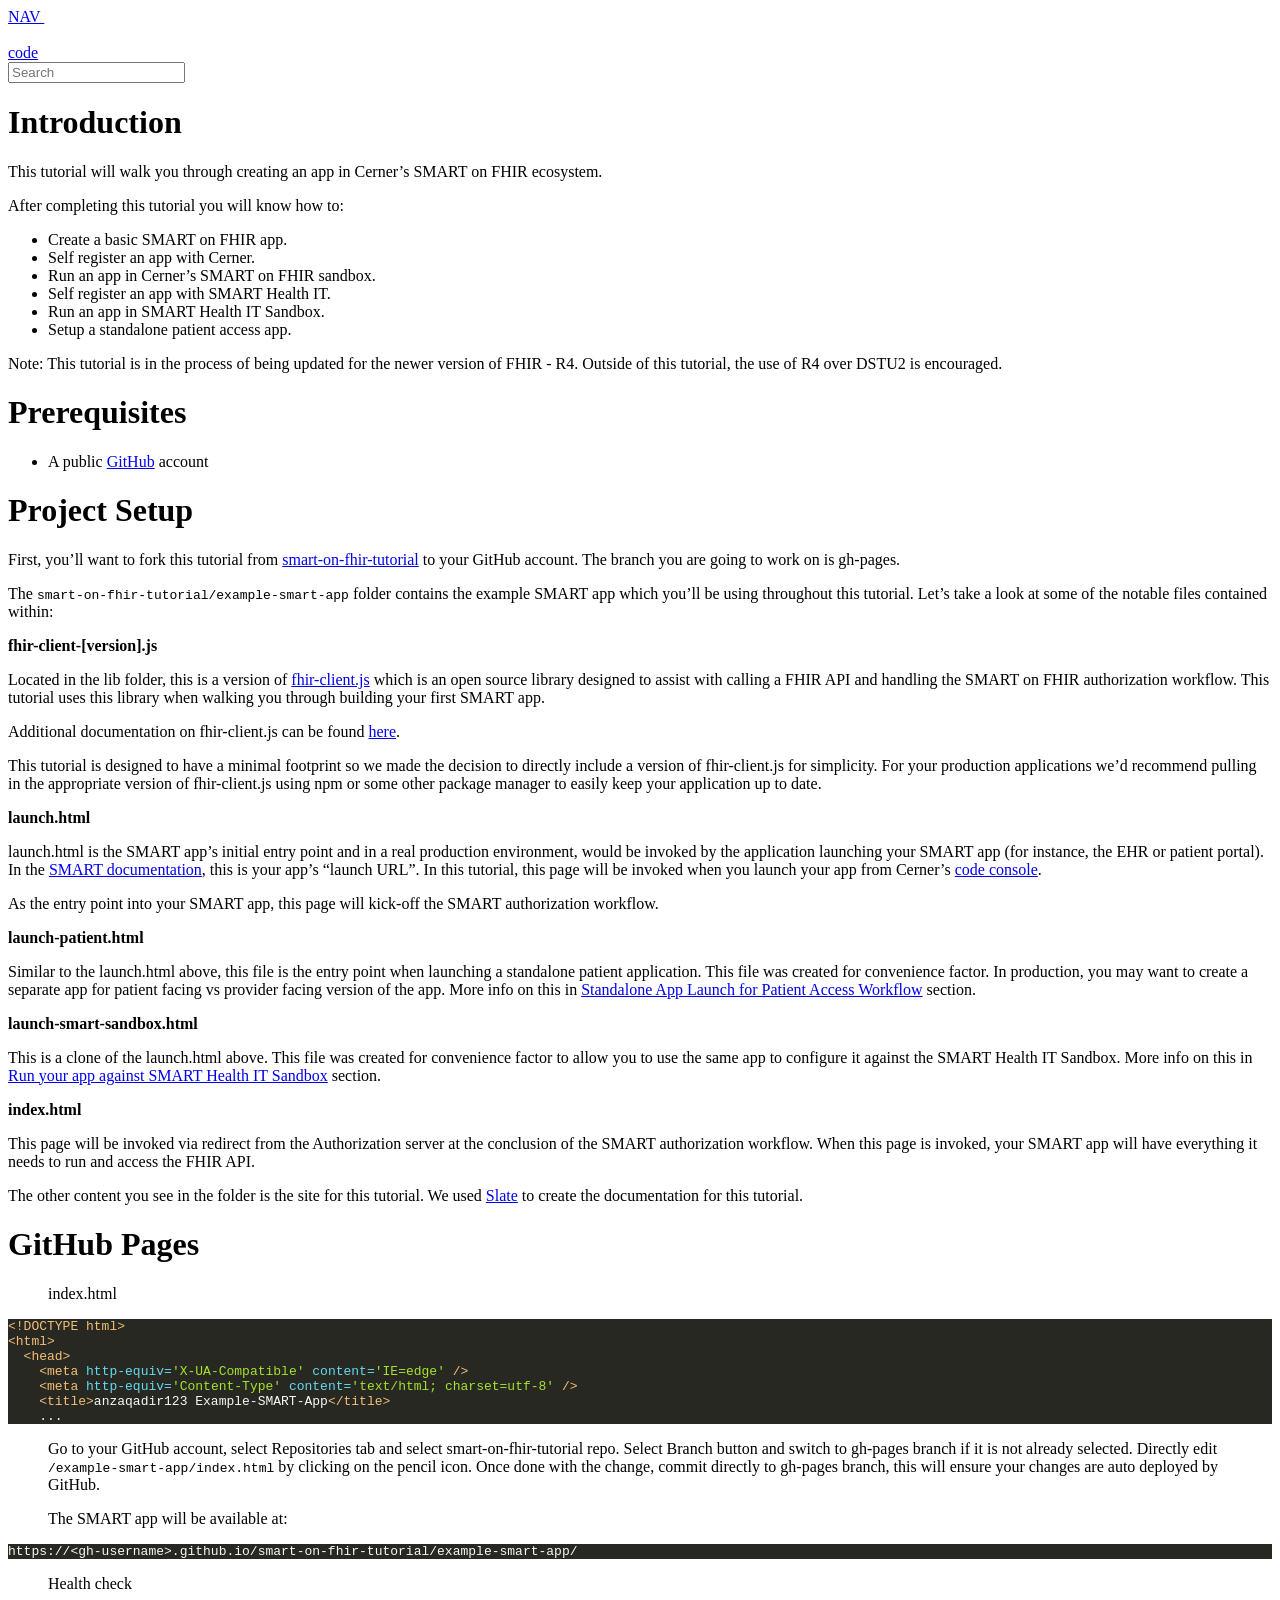
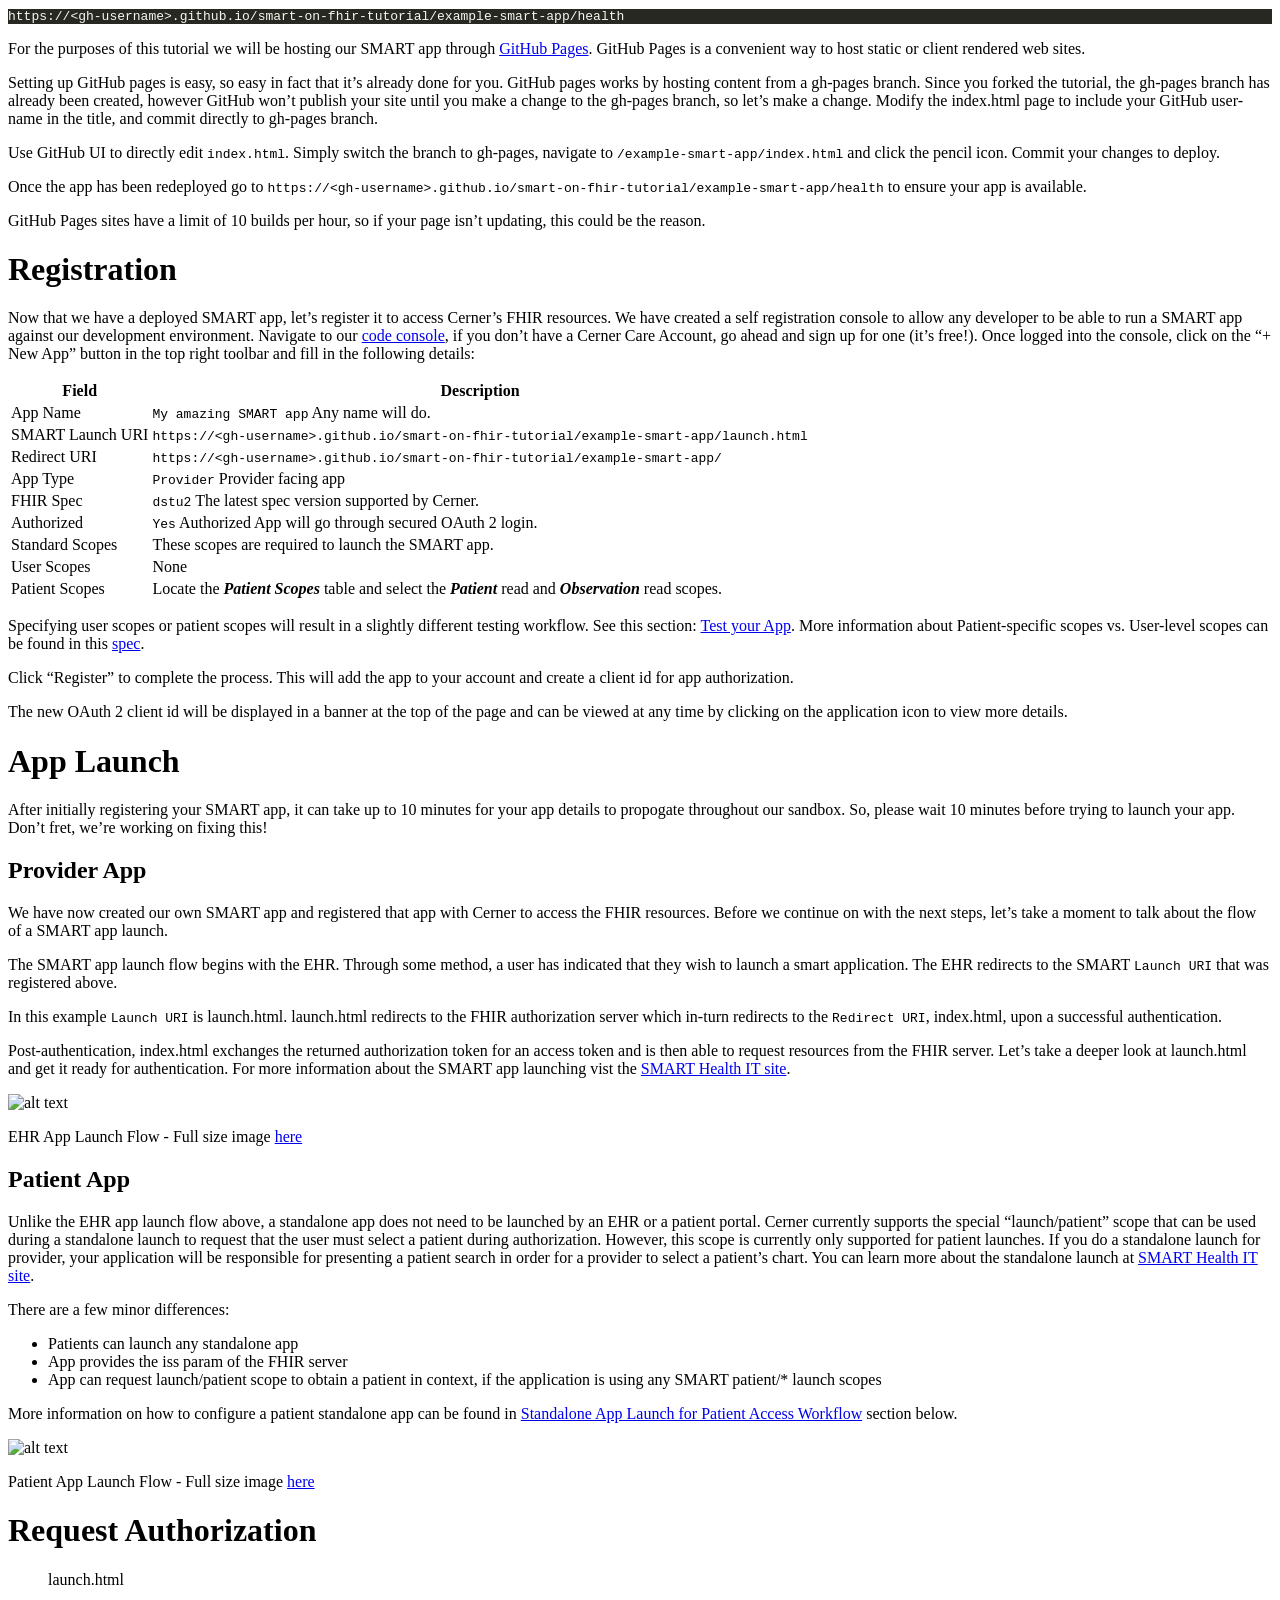
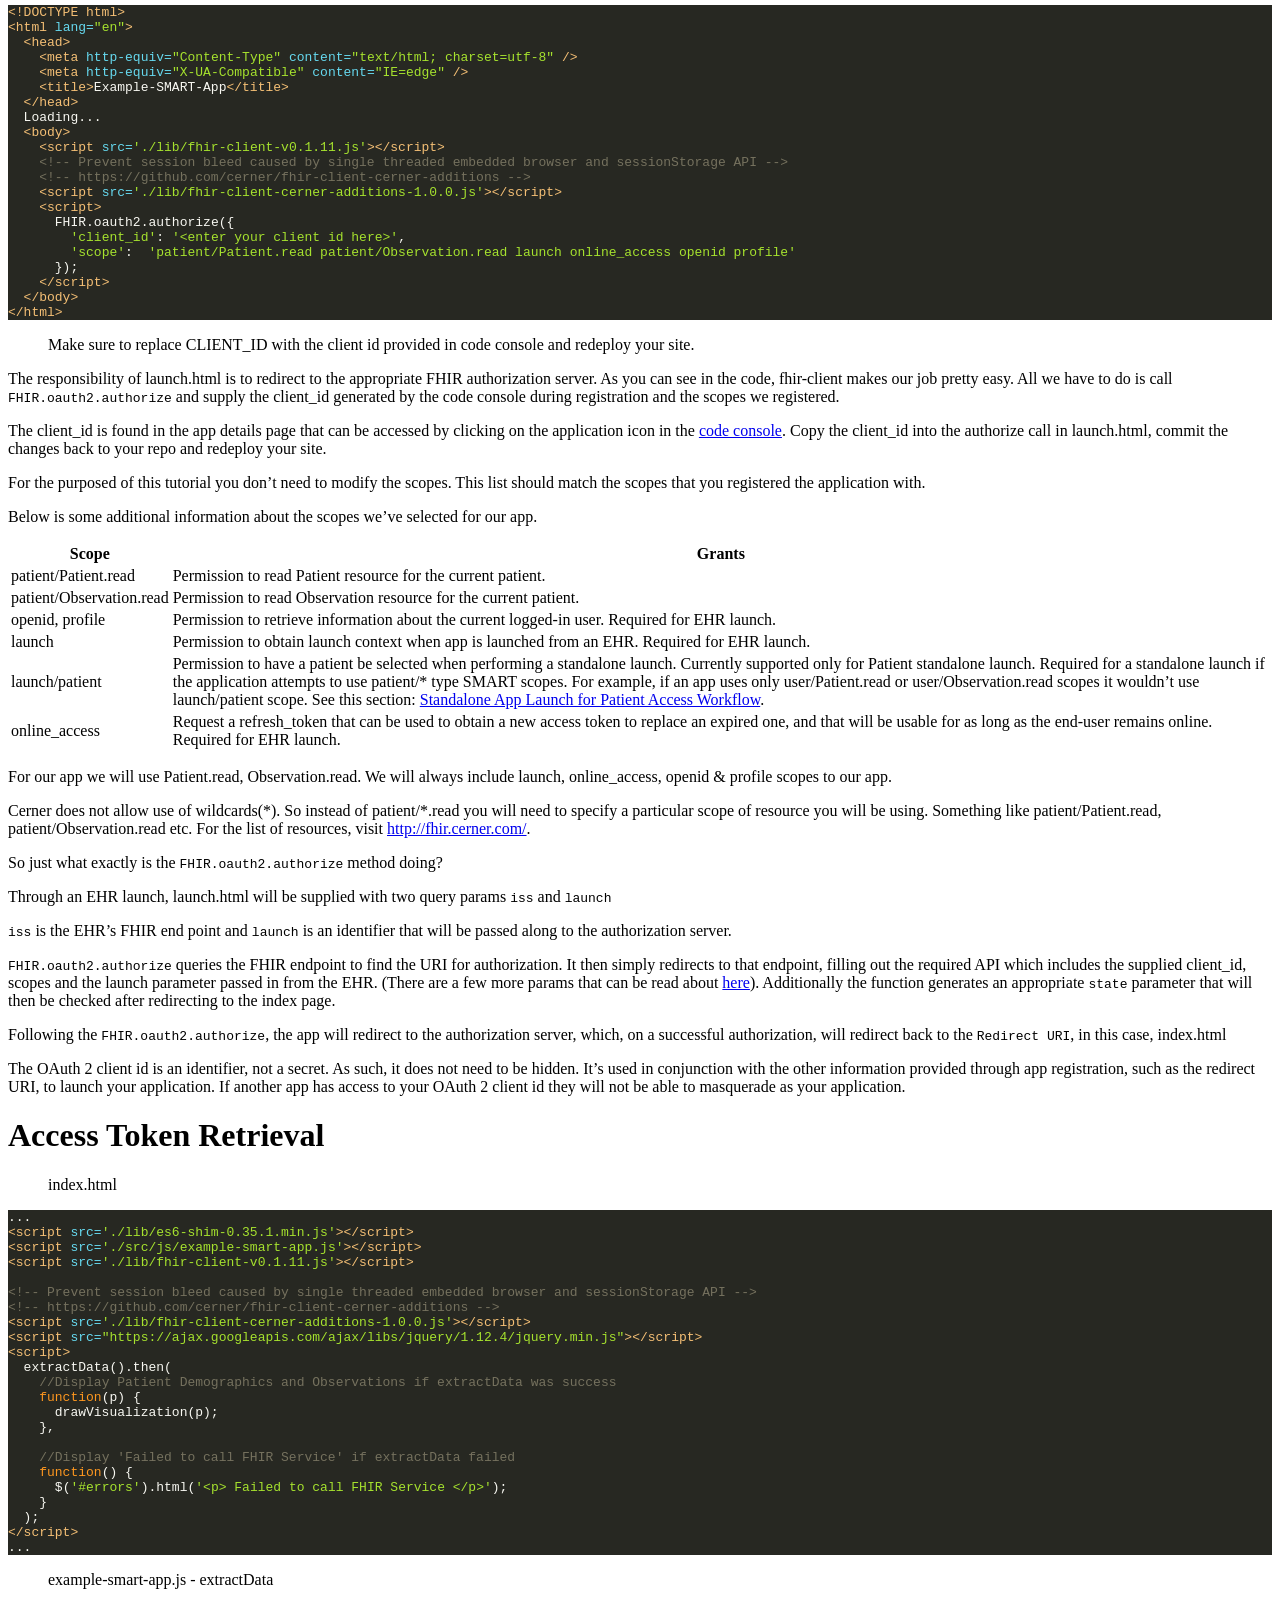
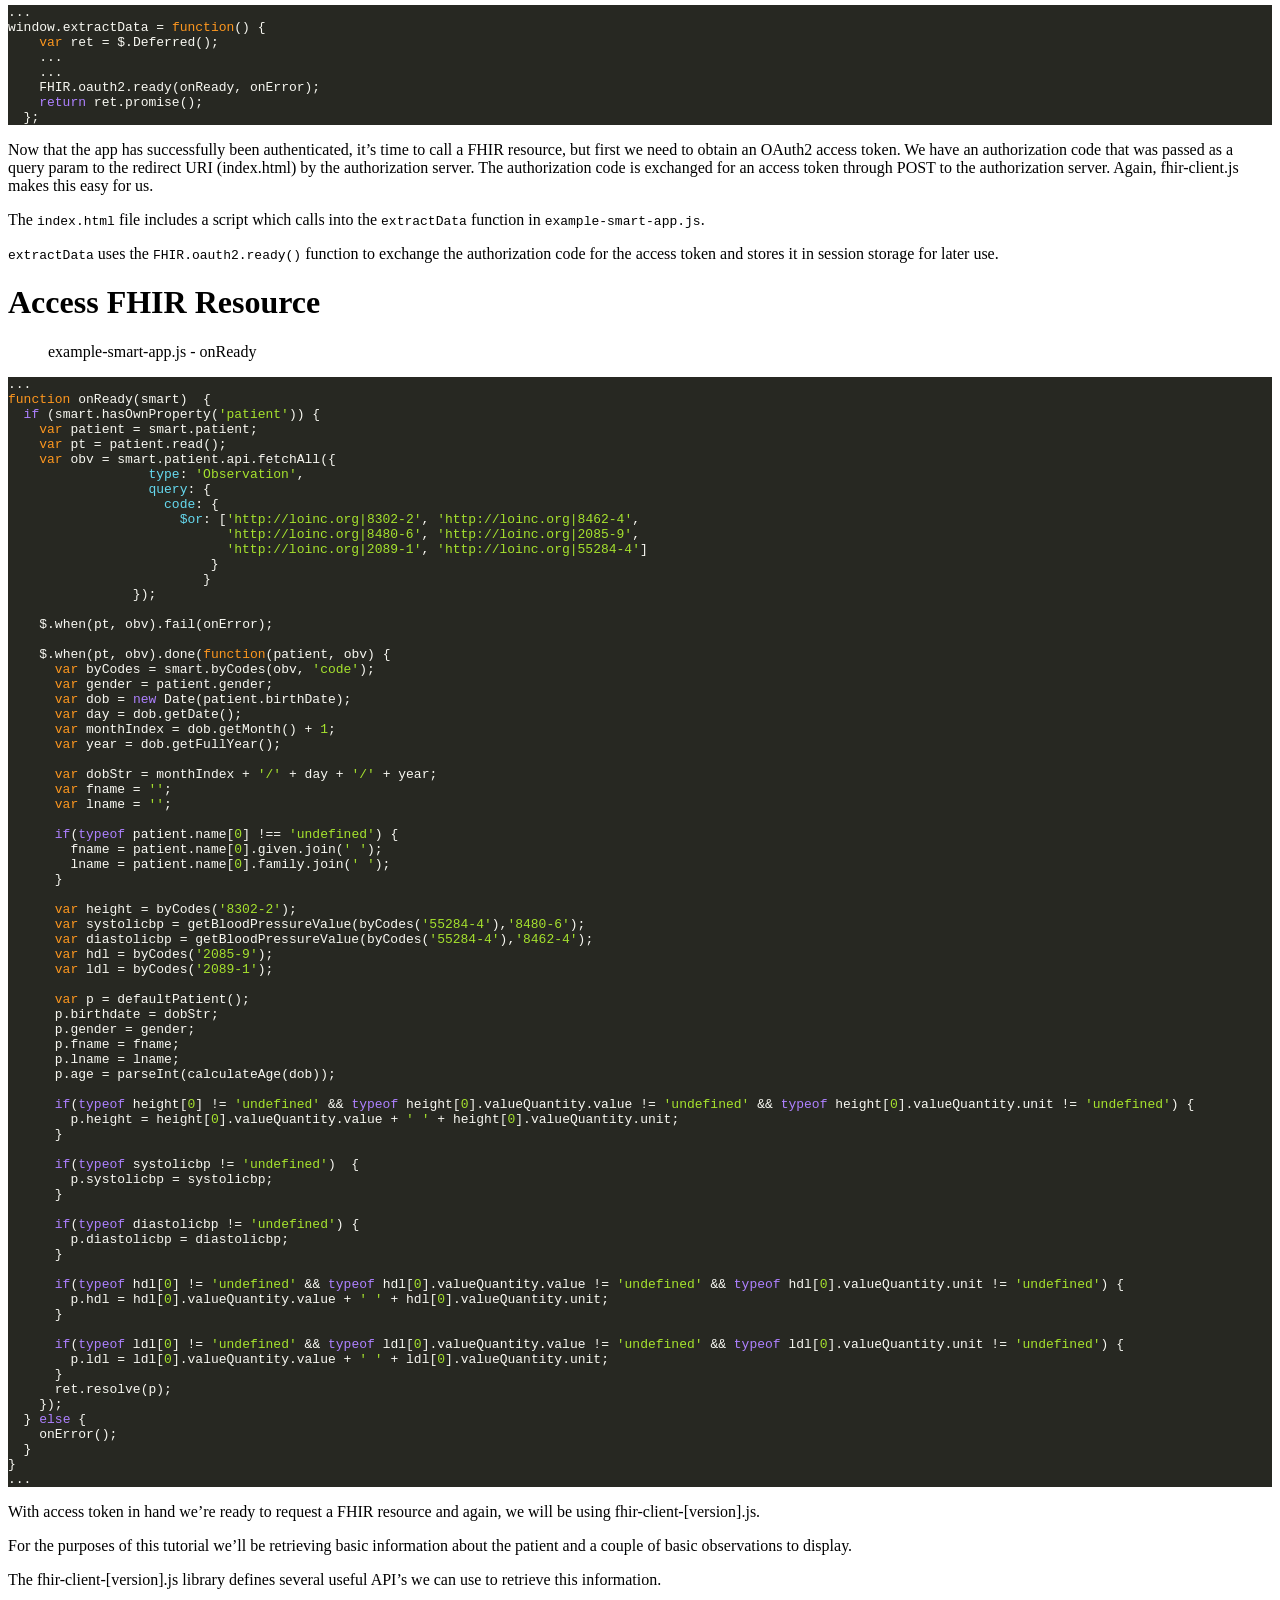
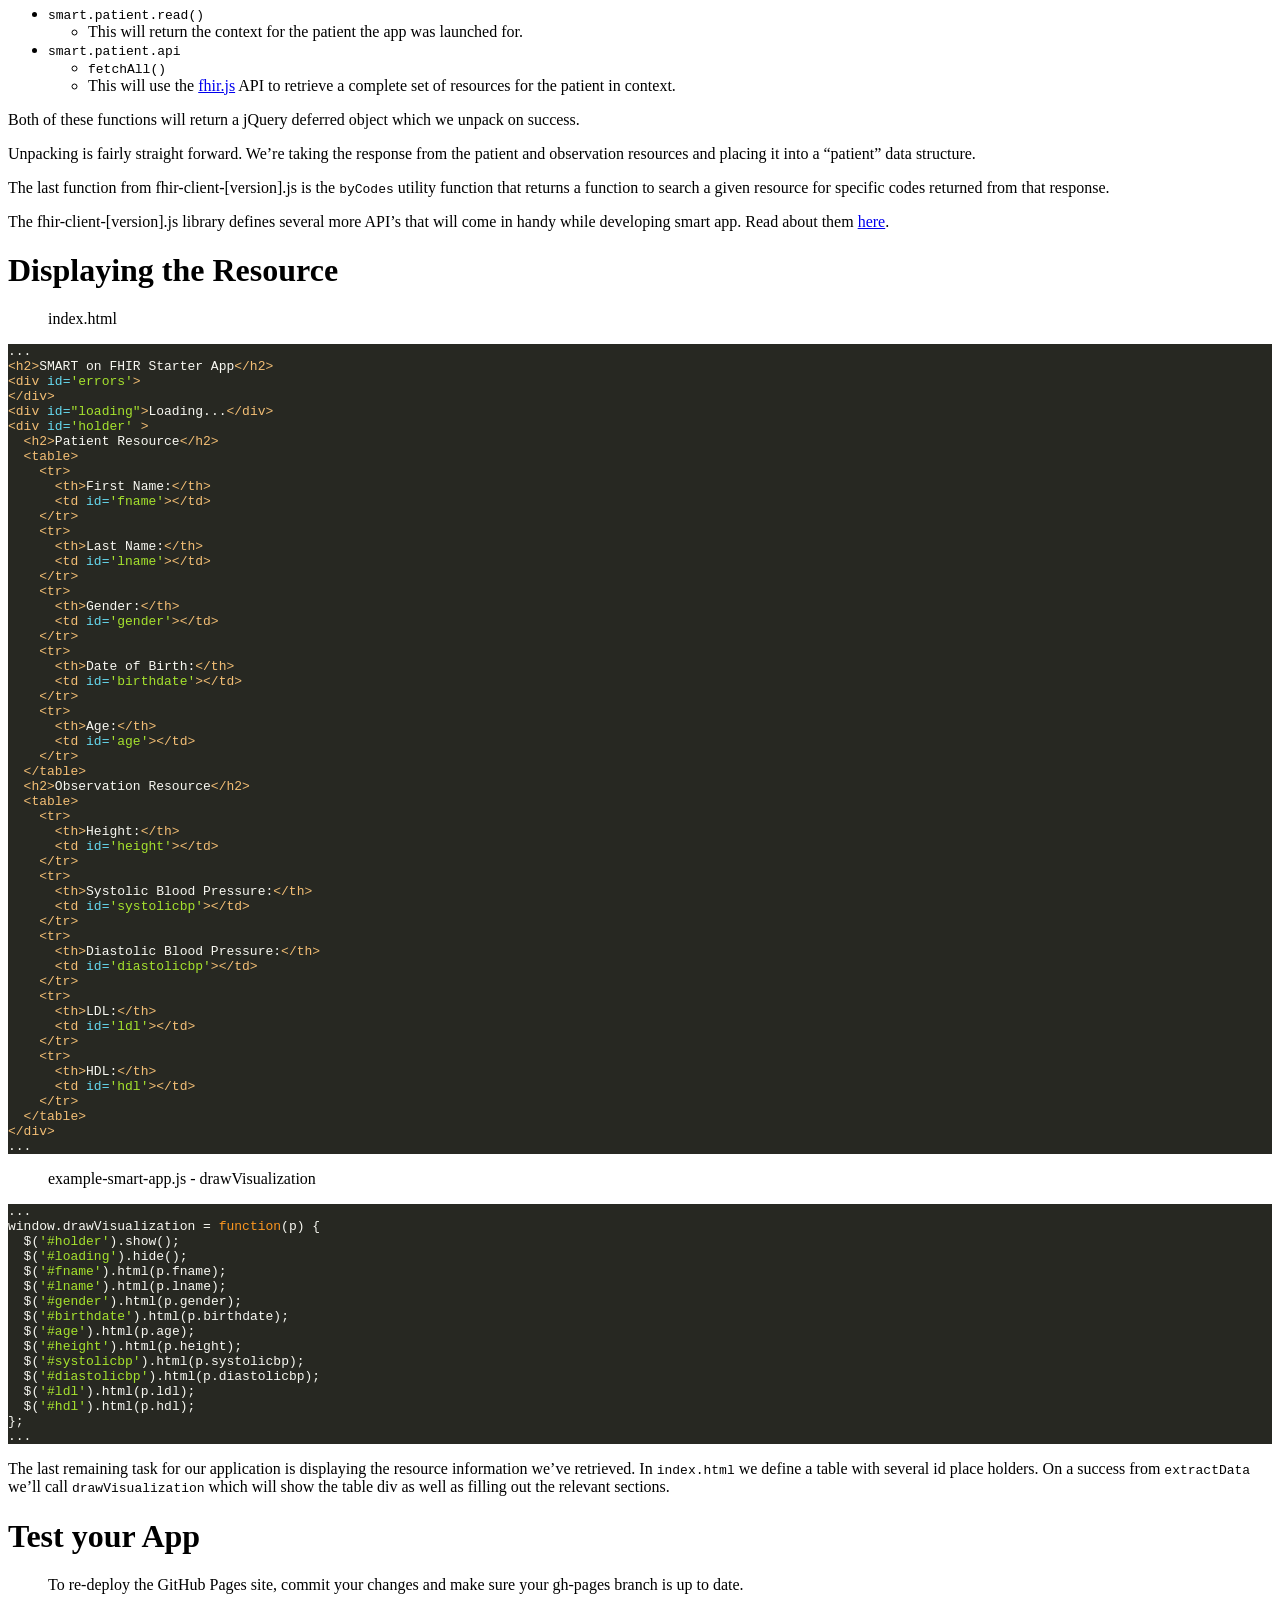
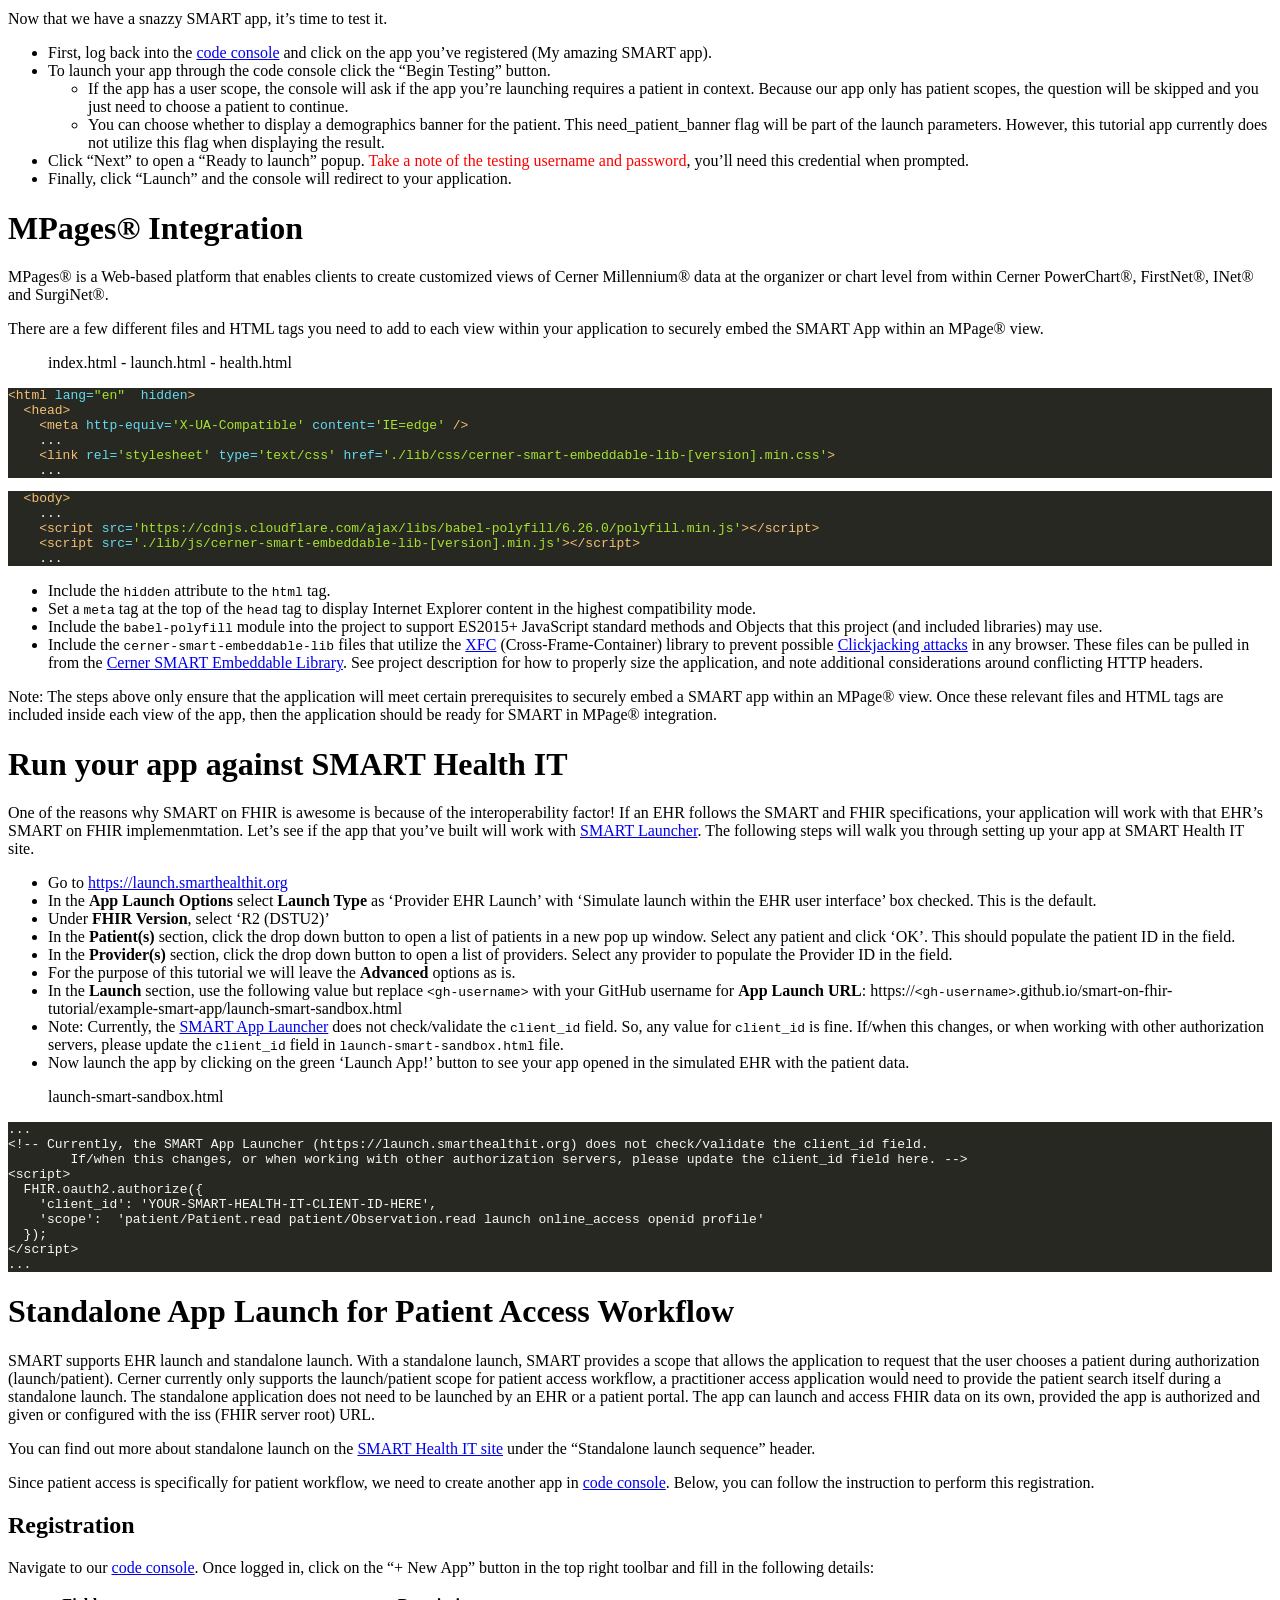
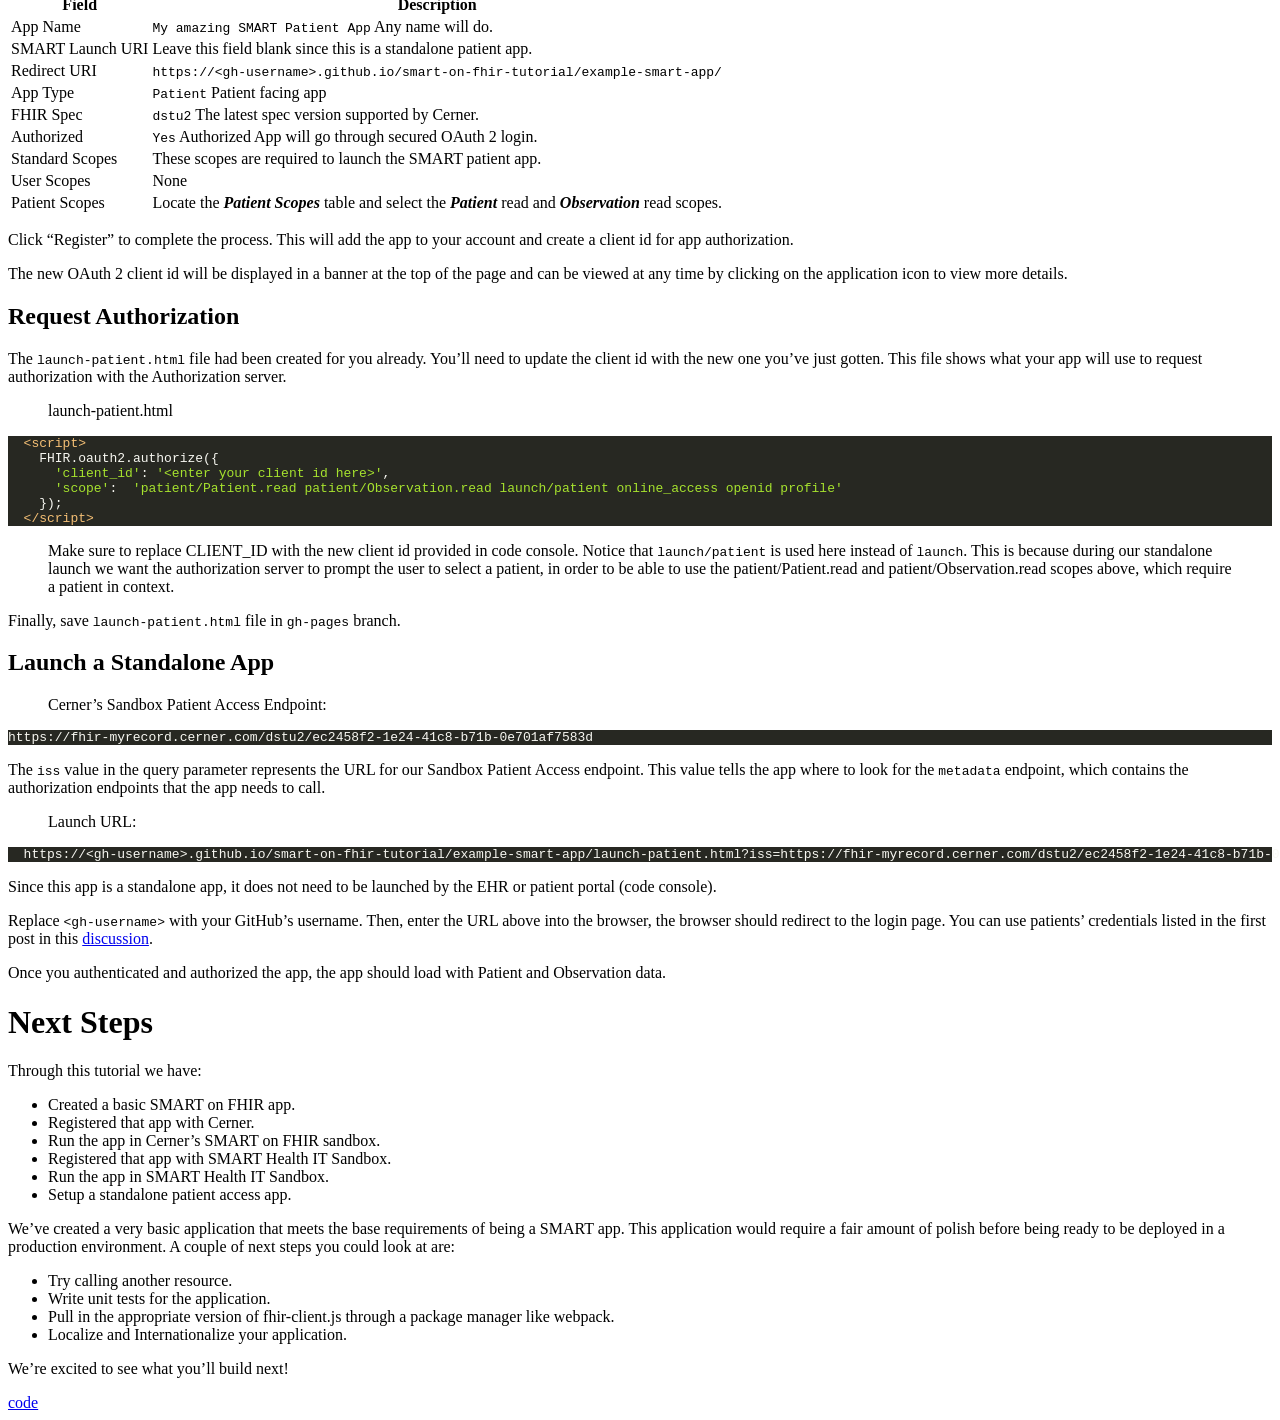
==== index.html @ f81a5106 "Update title in index.html to reflect the correct username" ====
<!doctype html>
<html>
  <head>
    <meta charset="utf-8">
    <meta content="IE=edge,chrome=1" http-equiv="X-UA-Compatible">
    <meta name="viewport" content="width=device-width, initial-scale=1, maximum-scale=1">
    <title>SMART on FHIR app tutorial</title>

    <style>
      .highlight table td { padding: 5px; }
.highlight table pre { margin: 0; }
.highlight, .highlight .w {
  color: #f8f8f2;
  background-color: #272822;
}
.highlight .err {
  color: #272822;
  background-color: #f92672;
}
.highlight .c, .highlight .cd, .highlight .cm, .highlight .c1, .highlight .cs {
  color: #75715e;
}
.highlight .cp {
  color: #f4bf75;
}
.highlight .nt {
  color: #f4bf75;
}
.highlight .o, .highlight .ow {
  color: #f8f8f2;
}
.highlight .p, .highlight .pi {
  color: #f8f8f2;
}
.highlight .gi {
  color: #a6e22e;
}
.highlight .gd {
  color: #f92672;
}
.highlight .gh {
  color: #66d9ef;
  background-color: #272822;
  font-weight: bold;
}
.highlight .k, .highlight .kn, .highlight .kp, .highlight .kr, .highlight .kv {
  color: #ae81ff;
}
.highlight .kc {
  color: #fd971f;
}
.highlight .kt {
  color: #fd971f;
}
.highlight .kd {
  color: #fd971f;
}
.highlight .s, .highlight .sb, .highlight .sc, .highlight .sd, .highlight .s2, .highlight .sh, .highlight .sx, .highlight .s1 {
  color: #a6e22e;
}
.highlight .sr {
  color: #a1efe4;
}
.highlight .si {
  color: #cc6633;
}
.highlight .se {
  color: #cc6633;
}
.highlight .nn {
  color: #f4bf75;
}
.highlight .nc {
  color: #f4bf75;
}
.highlight .no {
  color: #f4bf75;
}
.highlight .na {
  color: #66d9ef;
}
.highlight .m, .highlight .mf, .highlight .mh, .highlight .mi, .highlight .il, .highlight .mo, .highlight .mb, .highlight .mx {
  color: #a6e22e;
}
.highlight .ss {
  color: #a6e22e;
}
    </style>
    <link href="stylesheets/screen.css" rel="stylesheet" media="screen" />
    <link href="stylesheets/print.css" rel="stylesheet" media="print" />
      <script src="javascripts/all.js"></script>
  </head>

  <body class="index" data-languages="[&quot;code&quot;]">
    <a href="#" id="nav-button">
      <span>
        NAV
        <img src="images/navbar.png" alt="" />
      </span>
    </a>
    <div class="tocify-wrapper">
      <img src="images/logo.png" alt="" />
        <div class="lang-selector">
              <a href="#" data-language-name="code">code</a>
        </div>
        <div class="search">
          <input type="text" class="search" id="input-search" placeholder="Search">
        </div>
        <ul class="search-results"></ul>
      <div id="toc">
      </div>
    </div>
    <div class="page-wrapper">
      <div class="dark-box"></div>
      <div class="content">
        <h1 id="introduction">Introduction</h1>

<p>This tutorial will walk you through creating an app in Cerner&rsquo;s SMART on FHIR ecosystem.</p>

<p>After completing this tutorial you will know how to:</p>

<ul>
<li>Create a basic SMART on FHIR app.</li>
<li>Self register an app with Cerner.</li>
<li>Run an app in Cerner&rsquo;s SMART on FHIR sandbox.</li>
<li>Self register an app with SMART Health IT.</li>
<li>Run an app in SMART Health IT Sandbox.</li>
<li>Setup a standalone patient access app.</li>
</ul>

<p>Note: This tutorial is in the process of being updated for the newer version of FHIR - R4. Outside of this tutorial, the use of R4 over DSTU2 is encouraged.</p>

<h1 id="prerequisites">Prerequisites</h1>

<ul>
<li>A public <a href="http://www.github.com">GitHub</a> account</li>
</ul>

<h1 id="project-setup">Project Setup</h1>

<p>First, you&rsquo;ll want to fork this tutorial from <a href="https://github.com/cerner/smart-on-fhir-tutorial">smart-on-fhir-tutorial</a> to your GitHub account. The branch you are going to work on is gh-pages.</p>

<p>The <code class="prettyprint">smart-on-fhir-tutorial/example-smart-app</code> folder contains the example SMART app which you&rsquo;ll be using throughout this tutorial. Let&rsquo;s take a look at some of the notable files contained within:</p>

<p><strong>fhir-client-[version].js</strong></p>

<p>Located in the lib folder, this is a version of <a href="https://github.com/smart-on-fhir/client-js">fhir-client.js</a> which is an open source library designed to assist with calling a FHIR API and handling the SMART on FHIR authorization workflow. This tutorial uses this library when walking you through building your first SMART app.</p>

<p>Additional documentation on fhir-client.js can be found <a href="http://docs.smarthealthit.org/client-js/">here</a>.</p>

<aside class="notice">
This tutorial is designed to have a minimal footprint so we made the decision to directly include a version of fhir-client.js for simplicity. For your production applications we&rsquo;d recommend pulling in the appropriate version of fhir-client.js using npm or some other package manager to easily keep your application up to date.
</aside>

<p><strong>launch.html</strong></p>

<p>launch.html is the SMART app&rsquo;s initial entry point and in a real production environment, would be invoked by the application launching your SMART app (for instance, the EHR or patient portal). In the <a href="http://docs.smarthealthit.org/">SMART documentation</a>, this is your app&rsquo;s &ldquo;launch URL&rdquo;. In this tutorial, this page will be invoked when you launch your app from Cerner&rsquo;s <a href="https://code.cerner.com/developer/smart-on-fhir/apps">code console</a>.</p>

<p>As the entry point into your SMART app, this page will kick-off the SMART authorization workflow.</p>

<p><strong>launch-patient.html</strong></p>

<p>Similar to the launch.html above, this file is the entry point when launching a standalone patient application. This file was created for convenience factor. In production, you may want to create a separate app for patient facing vs provider facing version of the app.  More info on this in <a href="#standalone-app-launch-for-patient-access-workflow">Standalone App Launch for Patient Access Workflow</a> section.</p>

<p><strong>launch-smart-sandbox.html</strong></p>

<p>This is a clone of the launch.html above. This file was created for convenience factor to allow you to use the same app to configure it against the SMART Health IT Sandbox.  More info on this in <a href="https://sandbox.smarthealthit.org">Run your app against SMART Health IT Sandbox</a> section.</p>

<p><strong>index.html</strong></p>

<p>This page will be invoked via redirect from the Authorization server at the conclusion of the SMART authorization workflow. When this page is invoked, your SMART app will have everything it needs to run and access the FHIR API.</p>

<p>The other content you see in the folder is the site for this tutorial. We used <a href="https://github.com/lord/slate">Slate</a> to create the documentation for this tutorial.</p>

<h1 id="github-pages">GitHub Pages</h1>

<blockquote>
<p>index.html</p>
</blockquote>
<div class="highlight"><pre class="highlight html"><code><span class="cp">&lt;!DOCTYPE html&gt;</span>
<span class="nt">&lt;html&gt;</span>
  <span class="nt">&lt;head&gt;</span>
    <span class="nt">&lt;meta</span> <span class="na">http-equiv=</span><span class="s">'X-UA-Compatible'</span> <span class="na">content=</span><span class="s">'IE=edge'</span> <span class="nt">/&gt;</span>
    <span class="nt">&lt;meta</span> <span class="na">http-equiv=</span><span class="s">'Content-Type'</span> <span class="na">content=</span><span class="s">'text/html; charset=utf-8'</span> <span class="nt">/&gt;</span>
    <span class="nt">&lt;title&gt;</span>anzaqadir123 Example-SMART-App<span class="nt">&lt;/title&gt;</span>
    ...
</code></pre></div>
<blockquote>
<p>Go to your GitHub account, select Repositories tab and select smart-on-fhir-tutorial repo. Select Branch button and switch to gh-pages branch if it is not already selected. Directly edit <code class="prettyprint">/example-smart-app/index.html</code> by clicking on the pencil icon.  Once done with the change, commit directly to gh-pages branch, this will ensure your changes are auto deployed by GitHub.</p>

<p>The SMART app will be available at:</p>
</blockquote>
<div class="highlight"><pre class="highlight plaintext"><code>https://&lt;gh-username&gt;.github.io/smart-on-fhir-tutorial/example-smart-app/
</code></pre></div>
<blockquote>
<p>Health check</p>
</blockquote>
<div class="highlight"><pre class="highlight plaintext"><code>https://&lt;gh-username&gt;.github.io/smart-on-fhir-tutorial/example-smart-app/health
</code></pre></div>
<p>For the purposes of this tutorial we will be hosting our SMART app through <a href="https://help.github.com/articles/what-is-github-pages">GitHub Pages</a>. GitHub Pages is a convenient way to host static or client rendered web sites.</p>

<p>Setting up GitHub pages is easy, so easy in fact that it&rsquo;s already done for you. GitHub pages works by hosting content from a gh-pages branch. Since you forked the tutorial, the gh-pages branch has already been created, however GitHub won&rsquo;t publish your site until you make a change to the gh-pages branch, so let&rsquo;s make a change. Modify the index.html page to include your GitHub user-name in the title, and commit directly to gh-pages branch.</p>

<p>Use GitHub UI to directly edit <code class="prettyprint">index.html</code>. Simply switch the branch to gh-pages, navigate to <code class="prettyprint">/example-smart-app/index.html</code> and click the pencil icon. Commit your changes to deploy.</p>

<p>Once the app has been redeployed go to <code class="prettyprint">https://&lt;gh-username&gt;.github.io/smart-on-fhir-tutorial/example-smart-app/health</code> to ensure your app is available.</p>

<aside class="notice">
GitHub Pages sites have a limit of 10 builds per hour, so if your page isn&rsquo;t updating, this could be the reason.
</aside>

<h1 id="registration">Registration</h1>

<p>Now that we have a deployed SMART app, let&rsquo;s register it to access Cerner&rsquo;s FHIR resources. We have created a self registration console to allow any developer to be able to run a SMART app against our development environment. Navigate to our <a href="https://code.cerner.com/developer/smart-on-fhir/apps">code console</a>, if you don&rsquo;t have a Cerner Care Account, go ahead and sign up for one (it&rsquo;s free!). Once logged into the console, click on the &ldquo;+ New App&rdquo; button in the top right toolbar and fill in the following details:</p>

<table><thead>
<tr>
<th>Field</th>
<th>Description</th>
</tr>
</thead><tbody>
<tr>
<td>App Name</td>
<td><code class="prettyprint">My amazing SMART app</code> Any name will do.</td>
</tr>
<tr>
<td>SMART Launch URI</td>
<td><code class="prettyprint">https://&lt;gh-username&gt;.github.io/smart-on-fhir-tutorial/example-smart-app/launch.html</code></td>
</tr>
<tr>
<td>Redirect URI</td>
<td><code class="prettyprint">https://&lt;gh-username&gt;.github.io/smart-on-fhir-tutorial/example-smart-app/</code></td>
</tr>
<tr>
<td>App Type</td>
<td><code class="prettyprint">Provider</code> Provider facing app</td>
</tr>
<tr>
<td>FHIR Spec</td>
<td><code class="prettyprint">dstu2</code> The latest spec version supported by Cerner.</td>
</tr>
<tr>
<td>Authorized</td>
<td><code class="prettyprint">Yes</code> Authorized App will go through secured OAuth 2 login.</td>
</tr>
<tr>
<td>Standard Scopes</td>
<td>These scopes are required to launch the SMART app.</td>
</tr>
<tr>
<td>User Scopes</td>
<td>None</td>
</tr>
<tr>
<td>Patient Scopes</td>
<td>Locate the <strong><em>Patient Scopes</em></strong> table and select the <strong><em>Patient</em></strong> read and <strong><em>Observation</em></strong> read scopes.</td>
</tr>
</tbody></table>

<p>Specifying user scopes or patient scopes will result in a slightly different testing workflow. See this section: <a href="#test-your-app">Test your App</a>. 
More information about Patient-specific scopes vs. User-level scopes can be found in this <a href="http://hl7.org/fhir/smart-app-launch/scopes-and-launch-context/index.html#scopes-for-requesting-clinical-data">spec</a>. </p>

<p>Click &ldquo;Register&rdquo; to complete the process. This will add the app to your account and create a client id for app authorization.</p>

<p>The new OAuth 2 client id will be displayed in a banner at the top of the page and can be viewed at any time by clicking on the application icon to view more details.</p>

<h1 id="app-launch">App Launch</h1>

<aside class="notice">
After initially registering your SMART app, it can take up to 10 minutes for your app details to propogate throughout our sandbox. So, please wait 10 minutes before trying to launch your app. Don&rsquo;t fret, we&rsquo;re working on fixing this!
</aside>

<h2 id="provider-app">Provider App</h2>

<p>We have now created our own SMART app and registered that app with Cerner to access the FHIR resources. Before we continue on with the next steps, let&rsquo;s take a moment to talk about the flow of a SMART app launch.</p>

<p>The SMART app launch flow begins with the EHR. Through some method, a user has indicated that they wish to launch a smart application. The EHR redirects to the SMART <code class="prettyprint">Launch URI</code> that was registered above.</p>

<p>In this example <code class="prettyprint">Launch URI</code> is launch.html. launch.html redirects to the FHIR authorization server which in-turn redirects to the <code class="prettyprint">Redirect URI</code>, index.html, upon a successful authentication.</p>

<p>Post-authentication, index.html exchanges the returned authorization token for an access token and is then able to request resources from the FHIR server. Let&rsquo;s take a deeper look at launch.html and get it ready for authentication. For more information about the SMART app launching vist the <a href="http://docs.smarthealthit.org/authorization/">SMART Health IT site</a>.</p>

<p><img src="images/ehr_launch_seq.png" title="High Level EHR App Launch Flow" alt="alt text" /></p>

<p>EHR App Launch Flow - Full size image <a href="images/ehr_launch_seq.png">here</a></p>

<h2 id="patient-app">Patient App</h2>

<p>Unlike the EHR app launch flow above, a standalone app does not need to be launched by an EHR or a patient portal. Cerner currently supports the special &ldquo;launch/patient&rdquo; scope that can be used during a standalone launch to request that the user must select a patient during authorization. However, this scope is currently only supported for patient launches. If you do a standalone launch for provider, your application will be responsible for presenting a patient search in order for a provider to select a patient&rsquo;s chart. You can learn more about the standalone launch at <a href="http://docs.smarthealthit.org/authorization/">SMART Health IT site</a>.</p>

<p>There are a few minor differences:</p>

<ul>
<li>Patients can launch any standalone app</li>
<li>App provides the iss param of the FHIR server</li>
<li>App can request launch/patient scope to obtain a patient in context, if the application is using any SMART patient/* launch scopes</li>
</ul>

<p>More information on how to configure a patient standalone app can be found in <a href="#standalone-app-launch-for-patient-access-workflow">Standalone App Launch for Patient Access Workflow</a> section below.</p>

<p><img src="images/patient_launch_seq.png" title="High Level Patient App Launch Flow" alt="alt text" /></p>

<p>Patient App Launch Flow - Full size image <a href="images/patient_launch_seq.png">here</a></p>

<h1 id="request-authorization">Request Authorization</h1>

<blockquote>
<p>launch.html</p>
</blockquote>
<div class="highlight"><pre class="highlight html"><code><span class="cp">&lt;!DOCTYPE html&gt;</span>
<span class="nt">&lt;html</span> <span class="na">lang=</span><span class="s">"en"</span><span class="nt">&gt;</span>
  <span class="nt">&lt;head&gt;</span>
    <span class="nt">&lt;meta</span> <span class="na">http-equiv=</span><span class="s">"Content-Type"</span> <span class="na">content=</span><span class="s">"text/html; charset=utf-8"</span> <span class="nt">/&gt;</span>
    <span class="nt">&lt;meta</span> <span class="na">http-equiv=</span><span class="s">"X-UA-Compatible"</span> <span class="na">content=</span><span class="s">"IE=edge"</span> <span class="nt">/&gt;</span>
    <span class="nt">&lt;title&gt;</span>Example-SMART-App<span class="nt">&lt;/title&gt;</span>
  <span class="nt">&lt;/head&gt;</span>
  Loading...
  <span class="nt">&lt;body&gt;</span>
    <span class="nt">&lt;script </span><span class="na">src=</span><span class="s">'./lib/fhir-client-v0.1.11.js'</span><span class="nt">&gt;&lt;/script&gt;</span>
    <span class="c">&lt;!-- Prevent session bleed caused by single threaded embedded browser and sessionStorage API --&gt;</span>
    <span class="c">&lt;!-- https://github.com/cerner/fhir-client-cerner-additions --&gt;</span>
    <span class="nt">&lt;script </span><span class="na">src=</span><span class="s">'./lib/fhir-client-cerner-additions-1.0.0.js'</span><span class="nt">&gt;&lt;/script&gt;</span>
    <span class="nt">&lt;script&gt;</span>
      <span class="nx">FHIR</span><span class="p">.</span><span class="nx">oauth2</span><span class="p">.</span><span class="nx">authorize</span><span class="p">({</span>
        <span class="s1">'client_id'</span><span class="p">:</span> <span class="s1">'&lt;enter your client id here&gt;'</span><span class="p">,</span>
        <span class="s1">'scope'</span><span class="p">:</span>  <span class="s1">'patient/Patient.read patient/Observation.read launch online_access openid profile'</span>
      <span class="p">});</span>
    <span class="nt">&lt;/script&gt;</span>
  <span class="nt">&lt;/body&gt;</span>
<span class="nt">&lt;/html&gt;</span>
</code></pre></div>
<blockquote>
<p>Make sure to replace CLIENT_ID with the client id provided in code console and redeploy your site.</p>
</blockquote>

<p>The responsibility of launch.html is to redirect to the appropriate FHIR authorization server. As you can see in the code, fhir-client makes our job pretty easy. All we have to do is call <code class="prettyprint">FHIR.oauth2.authorize</code> and supply the client_id generated by the code console during registration and the scopes we registered.</p>

<p>The client_id is found in the app details page that can be accessed by clicking on the application icon in the <a href="https://code.cerner.com/developer/smart-on-fhir/apps">code console</a>. Copy the client_id into the authorize call in launch.html, commit the changes back to your repo and redeploy your site.</p>

<p>For the purposed of this tutorial you don&rsquo;t need to modify the scopes. This list should match the scopes that you registered the application with.</p>

<p>Below is some additional information about the scopes we&rsquo;ve selected for our app.</p>

<table><thead>
<tr>
<th>Scope</th>
<th>Grants</th>
</tr>
</thead><tbody>
<tr>
<td>patient/Patient.read</td>
<td>Permission to read Patient resource for the current patient.</td>
</tr>
<tr>
<td>patient/Observation.read</td>
<td>Permission to read Observation resource for the current patient.</td>
</tr>
<tr>
<td>openid, profile</td>
<td>Permission to retrieve information about the current logged-in user. Required for EHR launch.</td>
</tr>
<tr>
<td>launch</td>
<td>Permission to obtain launch context when app is launched from an EHR. Required for EHR launch.</td>
</tr>
<tr>
<td>launch/patient</td>
<td>Permission to have a patient be selected when performing a standalone launch. Currently supported only for Patient standalone launch. Required for a standalone launch if the application attempts to use patient/* type SMART scopes. For example, if an app uses only user/Patient.read or user/Observation.read scopes it wouldn&rsquo;t use launch/patient scope. See this section: <a href="#standalone-app-launch-for-patient-access-workflow">Standalone App Launch for Patient Access Workflow</a>.</td>
</tr>
<tr>
<td>online_access</td>
<td>Request a refresh_token that can be used to obtain a new access token to replace an expired one, and that will be usable for as long as the end-user remains online. Required for EHR launch.</td>
</tr>
</tbody></table>

<p>For our app we will use Patient.read, Observation.read.
We will always include launch, online_access, openid &amp; profile scopes to our app.</p>

<aside class="notice">
Cerner does not allow use of wildcards(*). So instead of patient/*.read you will need to specify a particular scope of resource you will be using. Something like patient/Patient.read, patient/Observation.read etc. For the list of resources, visit <a href='http://fhir.cerner.com'>http://fhir.cerner.com/</a>.
</aside>

<p>So just what exactly is the <code class="prettyprint">FHIR.oauth2.authorize</code> method doing?</p>

<p>Through an EHR launch, launch.html will be supplied with two query params <code class="prettyprint">iss</code> and <code class="prettyprint">launch</code></p>

<p><code class="prettyprint">iss</code> is the EHR&rsquo;s FHIR end point and <code class="prettyprint">launch</code> is an identifier that will be passed along to the authorization server.</p>

<p><code class="prettyprint">FHIR.oauth2.authorize</code> queries the FHIR endpoint to find the URI for authorization.
It then simply redirects to that endpoint, filling out the required API which includes the supplied client_id, scopes and the launch parameter passed in from the EHR. (There are a few more params that can be read about <a href="http://docs.smarthealthit.org/authorization/">here</a>). Additionally the function generates an appropriate <code class="prettyprint">state</code> parameter that will then be checked after redirecting to the index page.</p>

<p>Following the <code class="prettyprint">FHIR.oauth2.authorize</code>, the app will redirect to the authorization server, which, on a successful authorization, will redirect back to the <code class="prettyprint">Redirect URI</code>, in this case, index.html</p>

<aside class="notice">
The OAuth 2 client id is an identifier, not a secret. As such, it does not need to be hidden. It&rsquo;s used in conjunction with the other information provided through app registration, such as the redirect URI, to launch your application. If another app has access to your OAuth 2 client id they will not be able to masquerade as your application.
</aside>

<h1 id="access-token-retrieval">Access Token Retrieval</h1>

<blockquote>
<p>index.html</p>
</blockquote>
<div class="highlight"><pre class="highlight html"><code>...
<span class="nt">&lt;script </span><span class="na">src=</span><span class="s">'./lib/es6-shim-0.35.1.min.js'</span><span class="nt">&gt;&lt;/script&gt;</span>
<span class="nt">&lt;script </span><span class="na">src=</span><span class="s">'./src/js/example-smart-app.js'</span><span class="nt">&gt;&lt;/script&gt;</span>
<span class="nt">&lt;script </span><span class="na">src=</span><span class="s">'./lib/fhir-client-v0.1.11.js'</span><span class="nt">&gt;&lt;/script&gt;</span>

<span class="c">&lt;!-- Prevent session bleed caused by single threaded embedded browser and sessionStorage API --&gt;</span>
<span class="c">&lt;!-- https://github.com/cerner/fhir-client-cerner-additions --&gt;</span>
<span class="nt">&lt;script </span><span class="na">src=</span><span class="s">'./lib/fhir-client-cerner-additions-1.0.0.js'</span><span class="nt">&gt;&lt;/script&gt;</span>
<span class="nt">&lt;script </span><span class="na">src=</span><span class="s">"https://ajax.googleapis.com/ajax/libs/jquery/1.12.4/jquery.min.js"</span><span class="nt">&gt;&lt;/script&gt;</span>
<span class="nt">&lt;script&gt;</span>
  <span class="nx">extractData</span><span class="p">().</span><span class="nx">then</span><span class="p">(</span>
    <span class="c1">//Display Patient Demographics and Observations if extractData was success</span>
    <span class="kd">function</span><span class="p">(</span><span class="nx">p</span><span class="p">)</span> <span class="p">{</span>
      <span class="nx">drawVisualization</span><span class="p">(</span><span class="nx">p</span><span class="p">);</span>
    <span class="p">},</span>

    <span class="c1">//Display 'Failed to call FHIR Service' if extractData failed</span>
    <span class="kd">function</span><span class="p">()</span> <span class="p">{</span>
      <span class="nx">$</span><span class="p">(</span><span class="s1">'#errors'</span><span class="p">).</span><span class="nx">html</span><span class="p">(</span><span class="s1">'&lt;p&gt; Failed to call FHIR Service &lt;/p&gt;'</span><span class="p">);</span>
    <span class="p">}</span>
  <span class="p">);</span>
<span class="nt">&lt;/script&gt;</span>
...
</code></pre></div>
<blockquote>
<p>example-smart-app.js - extractData</p>
</blockquote>
<div class="highlight"><pre class="highlight javascript"><code><span class="p">...</span>
<span class="nb">window</span><span class="p">.</span><span class="nx">extractData</span> <span class="o">=</span> <span class="kd">function</span><span class="p">()</span> <span class="p">{</span>
    <span class="kd">var</span> <span class="nx">ret</span> <span class="o">=</span> <span class="nx">$</span><span class="p">.</span><span class="nx">Deferred</span><span class="p">();</span>
    <span class="p">...</span>
    <span class="p">...</span>
    <span class="nx">FHIR</span><span class="p">.</span><span class="nx">oauth2</span><span class="p">.</span><span class="nx">ready</span><span class="p">(</span><span class="nx">onReady</span><span class="p">,</span> <span class="nx">onError</span><span class="p">);</span>
    <span class="k">return</span> <span class="nx">ret</span><span class="p">.</span><span class="nx">promise</span><span class="p">();</span>
  <span class="p">};</span>
</code></pre></div>
<p>Now that the app has successfully been authenticated, it&rsquo;s time to call a FHIR resource, but first we need to obtain an OAuth2 access token. We have an authorization code that was passed as a query param to the redirect URI (index.html) by the authorization server. The authorization code is exchanged for an access token through POST to the authorization server. Again, fhir-client.js makes this easy for us.</p>

<p>The <code class="prettyprint">index.html</code> file includes a script which calls into the <code class="prettyprint">extractData</code> function in <code class="prettyprint">example-smart-app.js</code>.</p>

<p><code class="prettyprint">extractData</code> uses the <code class="prettyprint">FHIR.oauth2.ready()</code> function to exchange the authorization code for the access token and stores it in session storage for later use.</p>

<h1 id="access-fhir-resource">Access FHIR Resource</h1>

<blockquote>
<p>example-smart-app.js - onReady</p>
</blockquote>
<div class="highlight"><pre class="highlight javascript"><code><span class="p">...</span>
<span class="kd">function</span> <span class="nx">onReady</span><span class="p">(</span><span class="nx">smart</span><span class="p">)</span>  <span class="p">{</span>
  <span class="k">if</span> <span class="p">(</span><span class="nx">smart</span><span class="p">.</span><span class="nx">hasOwnProperty</span><span class="p">(</span><span class="s1">'patient'</span><span class="p">))</span> <span class="p">{</span>
    <span class="kd">var</span> <span class="nx">patient</span> <span class="o">=</span> <span class="nx">smart</span><span class="p">.</span><span class="nx">patient</span><span class="p">;</span>
    <span class="kd">var</span> <span class="nx">pt</span> <span class="o">=</span> <span class="nx">patient</span><span class="p">.</span><span class="nx">read</span><span class="p">();</span>
    <span class="kd">var</span> <span class="nx">obv</span> <span class="o">=</span> <span class="nx">smart</span><span class="p">.</span><span class="nx">patient</span><span class="p">.</span><span class="nx">api</span><span class="p">.</span><span class="nx">fetchAll</span><span class="p">({</span>
                  <span class="na">type</span><span class="p">:</span> <span class="s1">'Observation'</span><span class="p">,</span>
                  <span class="na">query</span><span class="p">:</span> <span class="p">{</span>
                    <span class="na">code</span><span class="p">:</span> <span class="p">{</span>
                      <span class="na">$or</span><span class="p">:</span> <span class="p">[</span><span class="s1">'http://loinc.org|8302-2'</span><span class="p">,</span> <span class="s1">'http://loinc.org|8462-4'</span><span class="p">,</span>
                            <span class="s1">'http://loinc.org|8480-6'</span><span class="p">,</span> <span class="s1">'http://loinc.org|2085-9'</span><span class="p">,</span>
                            <span class="s1">'http://loinc.org|2089-1'</span><span class="p">,</span> <span class="s1">'http://loinc.org|55284-4'</span><span class="p">]</span>
                          <span class="p">}</span>
                         <span class="p">}</span>
                <span class="p">});</span>

    <span class="nx">$</span><span class="p">.</span><span class="nx">when</span><span class="p">(</span><span class="nx">pt</span><span class="p">,</span> <span class="nx">obv</span><span class="p">).</span><span class="nx">fail</span><span class="p">(</span><span class="nx">onError</span><span class="p">);</span>

    <span class="nx">$</span><span class="p">.</span><span class="nx">when</span><span class="p">(</span><span class="nx">pt</span><span class="p">,</span> <span class="nx">obv</span><span class="p">).</span><span class="nx">done</span><span class="p">(</span><span class="kd">function</span><span class="p">(</span><span class="nx">patient</span><span class="p">,</span> <span class="nx">obv</span><span class="p">)</span> <span class="p">{</span>
      <span class="kd">var</span> <span class="nx">byCodes</span> <span class="o">=</span> <span class="nx">smart</span><span class="p">.</span><span class="nx">byCodes</span><span class="p">(</span><span class="nx">obv</span><span class="p">,</span> <span class="s1">'code'</span><span class="p">);</span>
      <span class="kd">var</span> <span class="nx">gender</span> <span class="o">=</span> <span class="nx">patient</span><span class="p">.</span><span class="nx">gender</span><span class="p">;</span>
      <span class="kd">var</span> <span class="nx">dob</span> <span class="o">=</span> <span class="k">new</span> <span class="nb">Date</span><span class="p">(</span><span class="nx">patient</span><span class="p">.</span><span class="nx">birthDate</span><span class="p">);</span>
      <span class="kd">var</span> <span class="nx">day</span> <span class="o">=</span> <span class="nx">dob</span><span class="p">.</span><span class="nx">getDate</span><span class="p">();</span>
      <span class="kd">var</span> <span class="nx">monthIndex</span> <span class="o">=</span> <span class="nx">dob</span><span class="p">.</span><span class="nx">getMonth</span><span class="p">()</span> <span class="o">+</span> <span class="mi">1</span><span class="p">;</span>
      <span class="kd">var</span> <span class="nx">year</span> <span class="o">=</span> <span class="nx">dob</span><span class="p">.</span><span class="nx">getFullYear</span><span class="p">();</span>

      <span class="kd">var</span> <span class="nx">dobStr</span> <span class="o">=</span> <span class="nx">monthIndex</span> <span class="o">+</span> <span class="s1">'/'</span> <span class="o">+</span> <span class="nx">day</span> <span class="o">+</span> <span class="s1">'/'</span> <span class="o">+</span> <span class="nx">year</span><span class="p">;</span>
      <span class="kd">var</span> <span class="nx">fname</span> <span class="o">=</span> <span class="s1">''</span><span class="p">;</span>
      <span class="kd">var</span> <span class="nx">lname</span> <span class="o">=</span> <span class="s1">''</span><span class="p">;</span>

      <span class="k">if</span><span class="p">(</span><span class="k">typeof</span> <span class="nx">patient</span><span class="p">.</span><span class="nx">name</span><span class="p">[</span><span class="mi">0</span><span class="p">]</span> <span class="o">!==</span> <span class="s1">'undefined'</span><span class="p">)</span> <span class="p">{</span>
        <span class="nx">fname</span> <span class="o">=</span> <span class="nx">patient</span><span class="p">.</span><span class="nx">name</span><span class="p">[</span><span class="mi">0</span><span class="p">].</span><span class="nx">given</span><span class="p">.</span><span class="nx">join</span><span class="p">(</span><span class="s1">' '</span><span class="p">);</span>
        <span class="nx">lname</span> <span class="o">=</span> <span class="nx">patient</span><span class="p">.</span><span class="nx">name</span><span class="p">[</span><span class="mi">0</span><span class="p">].</span><span class="nx">family</span><span class="p">.</span><span class="nx">join</span><span class="p">(</span><span class="s1">' '</span><span class="p">);</span>
      <span class="p">}</span>

      <span class="kd">var</span> <span class="nx">height</span> <span class="o">=</span> <span class="nx">byCodes</span><span class="p">(</span><span class="s1">'8302-2'</span><span class="p">);</span>
      <span class="kd">var</span> <span class="nx">systolicbp</span> <span class="o">=</span> <span class="nx">getBloodPressureValue</span><span class="p">(</span><span class="nx">byCodes</span><span class="p">(</span><span class="s1">'55284-4'</span><span class="p">),</span><span class="s1">'8480-6'</span><span class="p">);</span>
      <span class="kd">var</span> <span class="nx">diastolicbp</span> <span class="o">=</span> <span class="nx">getBloodPressureValue</span><span class="p">(</span><span class="nx">byCodes</span><span class="p">(</span><span class="s1">'55284-4'</span><span class="p">),</span><span class="s1">'8462-4'</span><span class="p">);</span>
      <span class="kd">var</span> <span class="nx">hdl</span> <span class="o">=</span> <span class="nx">byCodes</span><span class="p">(</span><span class="s1">'2085-9'</span><span class="p">);</span>
      <span class="kd">var</span> <span class="nx">ldl</span> <span class="o">=</span> <span class="nx">byCodes</span><span class="p">(</span><span class="s1">'2089-1'</span><span class="p">);</span>

      <span class="kd">var</span> <span class="nx">p</span> <span class="o">=</span> <span class="nx">defaultPatient</span><span class="p">();</span>
      <span class="nx">p</span><span class="p">.</span><span class="nx">birthdate</span> <span class="o">=</span> <span class="nx">dobStr</span><span class="p">;</span>
      <span class="nx">p</span><span class="p">.</span><span class="nx">gender</span> <span class="o">=</span> <span class="nx">gender</span><span class="p">;</span>
      <span class="nx">p</span><span class="p">.</span><span class="nx">fname</span> <span class="o">=</span> <span class="nx">fname</span><span class="p">;</span>
      <span class="nx">p</span><span class="p">.</span><span class="nx">lname</span> <span class="o">=</span> <span class="nx">lname</span><span class="p">;</span>
      <span class="nx">p</span><span class="p">.</span><span class="nx">age</span> <span class="o">=</span> <span class="nb">parseInt</span><span class="p">(</span><span class="nx">calculateAge</span><span class="p">(</span><span class="nx">dob</span><span class="p">));</span>

      <span class="k">if</span><span class="p">(</span><span class="k">typeof</span> <span class="nx">height</span><span class="p">[</span><span class="mi">0</span><span class="p">]</span> <span class="o">!=</span> <span class="s1">'undefined'</span> <span class="o">&amp;&amp;</span> <span class="k">typeof</span> <span class="nx">height</span><span class="p">[</span><span class="mi">0</span><span class="p">].</span><span class="nx">valueQuantity</span><span class="p">.</span><span class="nx">value</span> <span class="o">!=</span> <span class="s1">'undefined'</span> <span class="o">&amp;&amp;</span> <span class="k">typeof</span> <span class="nx">height</span><span class="p">[</span><span class="mi">0</span><span class="p">].</span><span class="nx">valueQuantity</span><span class="p">.</span><span class="nx">unit</span> <span class="o">!=</span> <span class="s1">'undefined'</span><span class="p">)</span> <span class="p">{</span>
        <span class="nx">p</span><span class="p">.</span><span class="nx">height</span> <span class="o">=</span> <span class="nx">height</span><span class="p">[</span><span class="mi">0</span><span class="p">].</span><span class="nx">valueQuantity</span><span class="p">.</span><span class="nx">value</span> <span class="o">+</span> <span class="s1">' '</span> <span class="o">+</span> <span class="nx">height</span><span class="p">[</span><span class="mi">0</span><span class="p">].</span><span class="nx">valueQuantity</span><span class="p">.</span><span class="nx">unit</span><span class="p">;</span>
      <span class="p">}</span>

      <span class="k">if</span><span class="p">(</span><span class="k">typeof</span> <span class="nx">systolicbp</span> <span class="o">!=</span> <span class="s1">'undefined'</span><span class="p">)</span>  <span class="p">{</span>
        <span class="nx">p</span><span class="p">.</span><span class="nx">systolicbp</span> <span class="o">=</span> <span class="nx">systolicbp</span><span class="p">;</span>
      <span class="p">}</span>

      <span class="k">if</span><span class="p">(</span><span class="k">typeof</span> <span class="nx">diastolicbp</span> <span class="o">!=</span> <span class="s1">'undefined'</span><span class="p">)</span> <span class="p">{</span>
        <span class="nx">p</span><span class="p">.</span><span class="nx">diastolicbp</span> <span class="o">=</span> <span class="nx">diastolicbp</span><span class="p">;</span>
      <span class="p">}</span>

      <span class="k">if</span><span class="p">(</span><span class="k">typeof</span> <span class="nx">hdl</span><span class="p">[</span><span class="mi">0</span><span class="p">]</span> <span class="o">!=</span> <span class="s1">'undefined'</span> <span class="o">&amp;&amp;</span> <span class="k">typeof</span> <span class="nx">hdl</span><span class="p">[</span><span class="mi">0</span><span class="p">].</span><span class="nx">valueQuantity</span><span class="p">.</span><span class="nx">value</span> <span class="o">!=</span> <span class="s1">'undefined'</span> <span class="o">&amp;&amp;</span> <span class="k">typeof</span> <span class="nx">hdl</span><span class="p">[</span><span class="mi">0</span><span class="p">].</span><span class="nx">valueQuantity</span><span class="p">.</span><span class="nx">unit</span> <span class="o">!=</span> <span class="s1">'undefined'</span><span class="p">)</span> <span class="p">{</span>
        <span class="nx">p</span><span class="p">.</span><span class="nx">hdl</span> <span class="o">=</span> <span class="nx">hdl</span><span class="p">[</span><span class="mi">0</span><span class="p">].</span><span class="nx">valueQuantity</span><span class="p">.</span><span class="nx">value</span> <span class="o">+</span> <span class="s1">' '</span> <span class="o">+</span> <span class="nx">hdl</span><span class="p">[</span><span class="mi">0</span><span class="p">].</span><span class="nx">valueQuantity</span><span class="p">.</span><span class="nx">unit</span><span class="p">;</span>
      <span class="p">}</span>

      <span class="k">if</span><span class="p">(</span><span class="k">typeof</span> <span class="nx">ldl</span><span class="p">[</span><span class="mi">0</span><span class="p">]</span> <span class="o">!=</span> <span class="s1">'undefined'</span> <span class="o">&amp;&amp;</span> <span class="k">typeof</span> <span class="nx">ldl</span><span class="p">[</span><span class="mi">0</span><span class="p">].</span><span class="nx">valueQuantity</span><span class="p">.</span><span class="nx">value</span> <span class="o">!=</span> <span class="s1">'undefined'</span> <span class="o">&amp;&amp;</span> <span class="k">typeof</span> <span class="nx">ldl</span><span class="p">[</span><span class="mi">0</span><span class="p">].</span><span class="nx">valueQuantity</span><span class="p">.</span><span class="nx">unit</span> <span class="o">!=</span> <span class="s1">'undefined'</span><span class="p">)</span> <span class="p">{</span>
        <span class="nx">p</span><span class="p">.</span><span class="nx">ldl</span> <span class="o">=</span> <span class="nx">ldl</span><span class="p">[</span><span class="mi">0</span><span class="p">].</span><span class="nx">valueQuantity</span><span class="p">.</span><span class="nx">value</span> <span class="o">+</span> <span class="s1">' '</span> <span class="o">+</span> <span class="nx">ldl</span><span class="p">[</span><span class="mi">0</span><span class="p">].</span><span class="nx">valueQuantity</span><span class="p">.</span><span class="nx">unit</span><span class="p">;</span>
      <span class="p">}</span>
      <span class="nx">ret</span><span class="p">.</span><span class="nx">resolve</span><span class="p">(</span><span class="nx">p</span><span class="p">);</span>
    <span class="p">});</span>
  <span class="p">}</span> <span class="k">else</span> <span class="p">{</span>
    <span class="nx">onError</span><span class="p">();</span>
  <span class="p">}</span>
<span class="p">}</span>
<span class="p">...</span>
</code></pre></div>
<p>With access token in hand we&rsquo;re ready to request a FHIR resource and again, we will be using fhir-client-[version].js.</p>

<p>For the purposes of this tutorial we&rsquo;ll be retrieving basic information about the patient and a couple of basic observations to display.</p>

<p>The fhir-client-[version].js library defines several useful API&rsquo;s we can use to retrieve this information.</p>

<ul>
<li><code class="prettyprint">smart.patient.read()</code>

<ul>
<li>This will return the context for the patient the app was launched for.</li>
</ul></li>
<li><code class="prettyprint">smart.patient.api</code>

<ul>
<li><code class="prettyprint">fetchAll()</code></li>
<li>This will use the <a href="https://github.com/FHIR/fhir.js">fhir.js</a> API to retrieve a complete set of resources for the patient in context.</li>
</ul></li>
</ul>

<p>Both of these functions will return a jQuery deferred object which we unpack on success.</p>

<p>Unpacking is fairly straight forward. We&rsquo;re taking the response from the patient and observation resources and placing it into a &ldquo;patient&rdquo; data structure.</p>

<p>The last function from fhir-client-[version].js is the <code class="prettyprint">byCodes</code> utility function that returns a function to search a given resource for specific codes returned from that response.</p>

<p>The fhir-client-[version].js library defines several more API&rsquo;s that will come in handy while developing smart app. Read about them <a href="http://docs.smarthealthit.org/client-js/">here</a>.</p>

<h1 id="displaying-the-resource">Displaying the Resource</h1>

<blockquote>
<p>index.html</p>
</blockquote>
<div class="highlight"><pre class="highlight html"><code>...
<span class="nt">&lt;h2&gt;</span>SMART on FHIR Starter App<span class="nt">&lt;/h2&gt;</span>
<span class="nt">&lt;div</span> <span class="na">id=</span><span class="s">'errors'</span><span class="nt">&gt;</span>
<span class="nt">&lt;/div&gt;</span>
<span class="nt">&lt;div</span> <span class="na">id=</span><span class="s">"loading"</span><span class="nt">&gt;</span>Loading...<span class="nt">&lt;/div&gt;</span>
<span class="nt">&lt;div</span> <span class="na">id=</span><span class="s">'holder'</span> <span class="nt">&gt;</span>
  <span class="nt">&lt;h2&gt;</span>Patient Resource<span class="nt">&lt;/h2&gt;</span>
  <span class="nt">&lt;table&gt;</span>
    <span class="nt">&lt;tr&gt;</span>
      <span class="nt">&lt;th&gt;</span>First Name:<span class="nt">&lt;/th&gt;</span>
      <span class="nt">&lt;td</span> <span class="na">id=</span><span class="s">'fname'</span><span class="nt">&gt;&lt;/td&gt;</span>
    <span class="nt">&lt;/tr&gt;</span>
    <span class="nt">&lt;tr&gt;</span>
      <span class="nt">&lt;th&gt;</span>Last Name:<span class="nt">&lt;/th&gt;</span>
      <span class="nt">&lt;td</span> <span class="na">id=</span><span class="s">'lname'</span><span class="nt">&gt;&lt;/td&gt;</span>
    <span class="nt">&lt;/tr&gt;</span>
    <span class="nt">&lt;tr&gt;</span>
      <span class="nt">&lt;th&gt;</span>Gender:<span class="nt">&lt;/th&gt;</span>
      <span class="nt">&lt;td</span> <span class="na">id=</span><span class="s">'gender'</span><span class="nt">&gt;&lt;/td&gt;</span>
    <span class="nt">&lt;/tr&gt;</span>
    <span class="nt">&lt;tr&gt;</span>
      <span class="nt">&lt;th&gt;</span>Date of Birth:<span class="nt">&lt;/th&gt;</span>
      <span class="nt">&lt;td</span> <span class="na">id=</span><span class="s">'birthdate'</span><span class="nt">&gt;&lt;/td&gt;</span>
    <span class="nt">&lt;/tr&gt;</span>
    <span class="nt">&lt;tr&gt;</span>
      <span class="nt">&lt;th&gt;</span>Age:<span class="nt">&lt;/th&gt;</span>
      <span class="nt">&lt;td</span> <span class="na">id=</span><span class="s">'age'</span><span class="nt">&gt;&lt;/td&gt;</span>
    <span class="nt">&lt;/tr&gt;</span>
  <span class="nt">&lt;/table&gt;</span>
  <span class="nt">&lt;h2&gt;</span>Observation Resource<span class="nt">&lt;/h2&gt;</span>
  <span class="nt">&lt;table&gt;</span>
    <span class="nt">&lt;tr&gt;</span>
      <span class="nt">&lt;th&gt;</span>Height:<span class="nt">&lt;/th&gt;</span>
      <span class="nt">&lt;td</span> <span class="na">id=</span><span class="s">'height'</span><span class="nt">&gt;&lt;/td&gt;</span>
    <span class="nt">&lt;/tr&gt;</span>
    <span class="nt">&lt;tr&gt;</span>
      <span class="nt">&lt;th&gt;</span>Systolic Blood Pressure:<span class="nt">&lt;/th&gt;</span>
      <span class="nt">&lt;td</span> <span class="na">id=</span><span class="s">'systolicbp'</span><span class="nt">&gt;&lt;/td&gt;</span>
    <span class="nt">&lt;/tr&gt;</span>
    <span class="nt">&lt;tr&gt;</span>
      <span class="nt">&lt;th&gt;</span>Diastolic Blood Pressure:<span class="nt">&lt;/th&gt;</span>
      <span class="nt">&lt;td</span> <span class="na">id=</span><span class="s">'diastolicbp'</span><span class="nt">&gt;&lt;/td&gt;</span>
    <span class="nt">&lt;/tr&gt;</span>
    <span class="nt">&lt;tr&gt;</span>
      <span class="nt">&lt;th&gt;</span>LDL:<span class="nt">&lt;/th&gt;</span>
      <span class="nt">&lt;td</span> <span class="na">id=</span><span class="s">'ldl'</span><span class="nt">&gt;&lt;/td&gt;</span>
    <span class="nt">&lt;/tr&gt;</span>
    <span class="nt">&lt;tr&gt;</span>
      <span class="nt">&lt;th&gt;</span>HDL:<span class="nt">&lt;/th&gt;</span>
      <span class="nt">&lt;td</span> <span class="na">id=</span><span class="s">'hdl'</span><span class="nt">&gt;&lt;/td&gt;</span>
    <span class="nt">&lt;/tr&gt;</span>
  <span class="nt">&lt;/table&gt;</span>
<span class="nt">&lt;/div&gt;</span>
...
</code></pre></div>
<blockquote>
<p>example-smart-app.js - drawVisualization</p>
</blockquote>
<div class="highlight"><pre class="highlight javascript"><code><span class="p">...</span>
<span class="nb">window</span><span class="p">.</span><span class="nx">drawVisualization</span> <span class="o">=</span> <span class="kd">function</span><span class="p">(</span><span class="nx">p</span><span class="p">)</span> <span class="p">{</span>
  <span class="nx">$</span><span class="p">(</span><span class="s1">'#holder'</span><span class="p">).</span><span class="nx">show</span><span class="p">();</span>
  <span class="nx">$</span><span class="p">(</span><span class="s1">'#loading'</span><span class="p">).</span><span class="nx">hide</span><span class="p">();</span>
  <span class="nx">$</span><span class="p">(</span><span class="s1">'#fname'</span><span class="p">).</span><span class="nx">html</span><span class="p">(</span><span class="nx">p</span><span class="p">.</span><span class="nx">fname</span><span class="p">);</span>
  <span class="nx">$</span><span class="p">(</span><span class="s1">'#lname'</span><span class="p">).</span><span class="nx">html</span><span class="p">(</span><span class="nx">p</span><span class="p">.</span><span class="nx">lname</span><span class="p">);</span>
  <span class="nx">$</span><span class="p">(</span><span class="s1">'#gender'</span><span class="p">).</span><span class="nx">html</span><span class="p">(</span><span class="nx">p</span><span class="p">.</span><span class="nx">gender</span><span class="p">);</span>
  <span class="nx">$</span><span class="p">(</span><span class="s1">'#birthdate'</span><span class="p">).</span><span class="nx">html</span><span class="p">(</span><span class="nx">p</span><span class="p">.</span><span class="nx">birthdate</span><span class="p">);</span>
  <span class="nx">$</span><span class="p">(</span><span class="s1">'#age'</span><span class="p">).</span><span class="nx">html</span><span class="p">(</span><span class="nx">p</span><span class="p">.</span><span class="nx">age</span><span class="p">);</span>
  <span class="nx">$</span><span class="p">(</span><span class="s1">'#height'</span><span class="p">).</span><span class="nx">html</span><span class="p">(</span><span class="nx">p</span><span class="p">.</span><span class="nx">height</span><span class="p">);</span>
  <span class="nx">$</span><span class="p">(</span><span class="s1">'#systolicbp'</span><span class="p">).</span><span class="nx">html</span><span class="p">(</span><span class="nx">p</span><span class="p">.</span><span class="nx">systolicbp</span><span class="p">);</span>
  <span class="nx">$</span><span class="p">(</span><span class="s1">'#diastolicbp'</span><span class="p">).</span><span class="nx">html</span><span class="p">(</span><span class="nx">p</span><span class="p">.</span><span class="nx">diastolicbp</span><span class="p">);</span>
  <span class="nx">$</span><span class="p">(</span><span class="s1">'#ldl'</span><span class="p">).</span><span class="nx">html</span><span class="p">(</span><span class="nx">p</span><span class="p">.</span><span class="nx">ldl</span><span class="p">);</span>
  <span class="nx">$</span><span class="p">(</span><span class="s1">'#hdl'</span><span class="p">).</span><span class="nx">html</span><span class="p">(</span><span class="nx">p</span><span class="p">.</span><span class="nx">hdl</span><span class="p">);</span>
<span class="p">};</span>
<span class="p">...</span>
</code></pre></div>
<p>The last remaining task for our application is displaying the resource information we&rsquo;ve retrieved. In <code class="prettyprint">index.html</code> we define a table with several id place holders. On a success from <code class="prettyprint">extractData</code> we&rsquo;ll call <code class="prettyprint">drawVisualization</code> which will show the table div as well as filling out the relevant sections.</p>

<h1 id="test-your-app">Test your App</h1>

<blockquote>
<p>To re-deploy the GitHub Pages site, commit your changes and make sure your gh-pages branch is up to date.</p>
</blockquote>

<p>Now that we have a snazzy SMART app, it&rsquo;s time to test it.</p>

<ul>
<li>First, log back into the <a href="https://code.cerner.com/developer/smart-on-fhir/apps">code console</a> and click on the app you&rsquo;ve registered (My amazing SMART app). </li>
<li>To launch your app through the code console click the &ldquo;Begin Testing&rdquo; button. 

<ul>
<li>If the app has a user scope, the console will ask if the app you&rsquo;re launching requires a patient in context. Because our app only has patient scopes, the question will be skipped and you just need to choose a patient to continue. </li>
<li>You can choose whether to display a demographics banner for the patient. This need_patient_banner flag will be part of the launch parameters. However, this tutorial app currently does not utilize this flag when displaying the result.<br></li>
</ul></li>
<li>Click &ldquo;Next&rdquo; to open a &ldquo;Ready to launch&rdquo; popup. <span style="color: red;">Take a note of the testing username and password</span>, you&rsquo;ll need this credential when prompted. </li>
<li>Finally, click &ldquo;Launch&rdquo; and the console will redirect to your application.</li>
</ul>

<h1 id="mpages-integration">MPages® Integration</h1>

<p>MPages® is a Web-based platform that enables clients to create customized views of Cerner Millennium® data at the organizer or chart level from within Cerner PowerChart®, FirstNet®, INet® and SurgiNet®.</p>

<p>There are a few different files and HTML tags you need to add to each view within your application to securely embed the SMART App within
an MPage® view. </p>

<blockquote>
<p>index.html - launch.html - health.html</p>
</blockquote>
<div class="highlight"><pre class="highlight html"><code><span class="nt">&lt;html</span> <span class="na">lang=</span><span class="s">"en"</span>  <span class="na">hidden</span><span class="nt">&gt;</span>
  <span class="nt">&lt;head&gt;</span>
    <span class="nt">&lt;meta</span> <span class="na">http-equiv=</span><span class="s">'X-UA-Compatible'</span> <span class="na">content=</span><span class="s">'IE=edge'</span> <span class="nt">/&gt;</span>
    ...
    <span class="nt">&lt;link</span> <span class="na">rel=</span><span class="s">'stylesheet'</span> <span class="na">type=</span><span class="s">'text/css'</span> <span class="na">href=</span><span class="s">'./lib/css/cerner-smart-embeddable-lib-[version].min.css'</span><span class="nt">&gt;</span>
    ...
</code></pre></div><div class="highlight"><pre class="highlight html"><code>  <span class="nt">&lt;body&gt;</span>
    ...
    <span class="nt">&lt;script </span><span class="na">src=</span><span class="s">'https://cdnjs.cloudflare.com/ajax/libs/babel-polyfill/6.26.0/polyfill.min.js'</span><span class="nt">&gt;&lt;/script&gt;</span>
    <span class="nt">&lt;script </span><span class="na">src=</span><span class="s">'./lib/js/cerner-smart-embeddable-lib-[version].min.js'</span><span class="nt">&gt;&lt;/script&gt;</span>
    ...
</code></pre></div>
<ul>
<li>Include the <code class="prettyprint">hidden</code> attribute to the <code class="prettyprint">html</code> tag.</li>
<li>Set a <code class="prettyprint">meta</code> tag at the top of the <code class="prettyprint">head</code> tag to display Internet Explorer content in the highest compatibility mode.</li>
<li>Include the <code class="prettyprint">babel-polyfill</code> module into the project to support ES2015+ JavaScript standard methods and Objects that this project (and included libraries) may use.</li>
<li>Include the <code class="prettyprint">cerner-smart-embeddable-lib</code> files that utilize the <a href="https://github.com/cerner/xfc">XFC</a> (Cross-Frame-Container) library to prevent possible <a href="https://www.owasp.org/index.php/Clickjacking">Clickjacking
attacks</a> in any browser. These files can be pulled in from the <a href="https://github.com/cerner/cerner-smart-embeddable-lib">Cerner SMART Embeddable Library</a>. See project
description for how to properly size the application, and note additional considerations around conflicting HTTP headers.</li>
</ul>

<p>Note: The steps above only ensure that the application will meet certain prerequisites to securely embed a SMART app within an MPage® view.
Once these relevant files and HTML tags are included inside each view of the app, then the application should be ready for SMART in MPage® integration.</p>

<h1 id="run-your-app-against-smart-health-it">Run your app against SMART Health IT</h1>

<p>One of the reasons why SMART on FHIR is awesome is because of the interoperability factor!  If an EHR follows the SMART and FHIR specifications, your application will work with that EHR&rsquo;s SMART on FHIR implemenmtation.  Let&rsquo;s see if the app that you&rsquo;ve built will work with <a href="https://launch.smarthealthit.org">SMART Launcher</a>.  The following steps will walk you through setting up your app at SMART Health IT site.</p>

<ul>
<li>Go to <a href="https://launch.smarthealthit.org">https://launch.smarthealthit.org</a></li>
<li>In the <strong>App Launch Options</strong> select <strong>Launch Type</strong> as &lsquo;Provider EHR Launch&rsquo; with &lsquo;Simulate launch within the EHR user interface&rsquo; box checked. This is the default.</li>
<li>Under <strong>FHIR Version</strong>, select &lsquo;R2 (DSTU2)&rsquo;</li>
<li>In the <strong>Patient(s)</strong> section, click the drop down button to open a list of patients in a new pop up window. Select any patient and click &lsquo;OK&rsquo;. This should populate the patient ID in the field.</li>
<li>In the <strong>Provider(s)</strong> section, click the drop down button to open a list of providers. Select any provider to populate the Provider ID in the field.</li>
<li>For the purpose of this tutorial we will leave the <strong>Advanced</strong> options as is.</li>
<li>In the <strong>Launch</strong> section, use the following value but replace <code class="prettyprint">&lt;gh-username&gt;</code> with your GitHub username for <strong>App Launch URL</strong>:
https://<code class="prettyprint">&lt;gh-username&gt;</code>.github.io/smart-on-fhir-tutorial/example-smart-app/launch-smart-sandbox.html</li>
<li>Note: Currently, the <a href="https://launch.smarthealthit.org">SMART App Launcher</a> does not check/validate the <code class="prettyprint">client_id</code> field. So, any value for <code class="prettyprint">client_id</code> is fine. If/when this changes, or when working with other authorization servers, please update the <code class="prettyprint">client_id</code> field in <code class="prettyprint">launch-smart-sandbox.html</code> file.</li>
<li>Now launch the app by clicking on the green &lsquo;Launch App!&rsquo; button to see your app opened in the simulated EHR with the patient data.</li>
</ul>

<blockquote>
<p>launch-smart-sandbox.html</p>
</blockquote>
<div class="highlight"><pre class="highlight plaintext"><code>...
&lt;!-- Currently, the SMART App Launcher (https://launch.smarthealthit.org) does not check/validate the client_id field.
        If/when this changes, or when working with other authorization servers, please update the client_id field here. --&gt;
&lt;script&gt;
  FHIR.oauth2.authorize({
    'client_id': 'YOUR-SMART-HEALTH-IT-CLIENT-ID-HERE',
    'scope':  'patient/Patient.read patient/Observation.read launch online_access openid profile'
  });
&lt;/script&gt;
...
</code></pre></div>
<h1 id="standalone-app-launch-for-patient-access-workflow">Standalone App Launch for Patient Access Workflow</h1>

<p>SMART supports EHR launch and standalone launch. With a standalone launch, SMART provides a scope that allows the application to request that the user chooses a patient during authorization (launch/patient). Cerner currently only supports the launch/patient scope for patient access workflow, a practitioner access application would need to provide the patient search itself during a standalone launch. The standalone application does not need to be launched by an EHR or a patient portal. The app can launch and access FHIR data on its own, provided the app is authorized and given or configured with the iss (FHIR server root) URL.</p>

<p>You can find out more about standalone launch on the <a href="http://docs.smarthealthit.org/authorization/">SMART Health IT site</a> under the &ldquo;Standalone launch sequence&rdquo; header.</p>

<p>Since patient access is specifically for patient workflow, we need to create another app in <a href="https://code.cerner.com/developer/smart-on-fhir/apps">code console</a>.  Below, you can follow the instruction to perform this registration.</p>

<h2 id="registration">Registration</h2>

<p>Navigate to our <a href="https://code.cerner.com/developer/smart-on-fhir/apps">code console</a>. Once logged in, click on the &ldquo;+ New App&rdquo; button in the top right toolbar and fill in the following details:</p>

<table><thead>
<tr>
<th>Field</th>
<th>Description</th>
</tr>
</thead><tbody>
<tr>
<td>App Name</td>
<td><code class="prettyprint">My amazing SMART Patient App</code> Any name will do.</td>
</tr>
<tr>
<td>SMART Launch URI</td>
<td>Leave this field blank since this is a standalone patient app.</td>
</tr>
<tr>
<td>Redirect URI</td>
<td><code class="prettyprint">https://&lt;gh-username&gt;.github.io/smart-on-fhir-tutorial/example-smart-app/</code></td>
</tr>
<tr>
<td>App Type</td>
<td><code class="prettyprint">Patient</code> Patient facing app</td>
</tr>
<tr>
<td>FHIR Spec</td>
<td><code class="prettyprint">dstu2</code> The latest spec version supported by Cerner.</td>
</tr>
<tr>
<td>Authorized</td>
<td><code class="prettyprint">Yes</code> Authorized App will go through secured OAuth 2 login.</td>
</tr>
<tr>
<td>Standard Scopes</td>
<td>These scopes are required to launch the SMART patient app.</td>
</tr>
<tr>
<td>User Scopes</td>
<td>None</td>
</tr>
<tr>
<td>Patient Scopes</td>
<td>Locate the <strong><em>Patient Scopes</em></strong> table and select the <strong><em>Patient</em></strong> read and <strong><em>Observation</em></strong> read scopes.</td>
</tr>
</tbody></table>

<p>Click &ldquo;Register&rdquo; to complete the process. This will add the app to your account and create a client id for app authorization.</p>

<p>The new OAuth 2 client id will be displayed in a banner at the top of the page and can be viewed at any time by clicking on the application icon to view more details.</p>

<h2 id="request-authorization">Request Authorization</h2>

<p>The <code class="prettyprint">launch-patient.html</code> file had been created for you already.  You&rsquo;ll need to update the client id with the new one you&rsquo;ve just gotten. This file shows what your app will use to request authorization with the Authorization server.</p>

<blockquote>
<p>launch-patient.html</p>
</blockquote>
<div class="highlight"><pre class="highlight html"><code>  <span class="nt">&lt;script&gt;</span>
    <span class="nx">FHIR</span><span class="p">.</span><span class="nx">oauth2</span><span class="p">.</span><span class="nx">authorize</span><span class="p">({</span>
      <span class="s1">'client_id'</span><span class="p">:</span> <span class="s1">'&lt;enter your client id here&gt;'</span><span class="p">,</span>
      <span class="s1">'scope'</span><span class="p">:</span>  <span class="s1">'patient/Patient.read patient/Observation.read launch/patient online_access openid profile'</span>
    <span class="p">});</span>
  <span class="nt">&lt;/script&gt;</span>
</code></pre></div>
<blockquote>
<p>Make sure to replace CLIENT_ID with the new client id provided in code console. Notice that <code class="prettyprint">launch/patient</code> is used here instead of <code class="prettyprint">launch</code>.  This is because during our standalone launch we want the authorization server to prompt the user to select a patient, in order to be able to use the patient/Patient.read and patient/Observation.read scopes above, which require a patient in context.</p>
</blockquote>

<p>Finally, save <code class="prettyprint">launch-patient.html</code> file in <code class="prettyprint">gh-pages</code> branch.</p>

<h2 id="launch-a-standalone-app">Launch a Standalone App</h2>

<blockquote>
<p>Cerner&rsquo;s Sandbox Patient Access Endpoint:</p>
</blockquote>
<div class="highlight"><pre class="highlight plaintext"><code>https://fhir-myrecord.cerner.com/dstu2/ec2458f2-1e24-41c8-b71b-0e701af7583d
</code></pre></div>
<p>The <code class="prettyprint">iss</code> value in the query parameter represents the URL for our Sandbox Patient Access endpoint.  This value tells the app where to look for the <code class="prettyprint">metadata</code> endpoint, which contains the authorization endpoints that the app needs to call.</p>

<blockquote>
<p>Launch URL:</p>
</blockquote>
<div class="highlight"><pre class="highlight plaintext"><code>  https://&lt;gh-username&gt;.github.io/smart-on-fhir-tutorial/example-smart-app/launch-patient.html?iss=https://fhir-myrecord.cerner.com/dstu2/ec2458f2-1e24-41c8-b71b-0e701af7583d
</code></pre></div>
<p>Since this app is a standalone app, it does not need to be launched by the EHR or patient portal (code console).</p>

<p>Replace <code class="prettyprint">&lt;gh-username&gt;</code> with your GitHub&rsquo;s username. Then, enter the URL above into the browser, the browser should redirect to the login page. You can use patients&rsquo; credentials listed in the first post in this <a href="https://groups.google.com/forum/#!topic/cerner-fhir-developers/edPUbVPIag0">discussion</a>.</p>

<p>Once you authenticated and authorized the app, the app should load with Patient and Observation data.</p>

<h1 id="next-steps">Next Steps</h1>

<p>Through this tutorial we have:</p>

<ul>
<li>Created a basic SMART on FHIR app.</li>
<li>Registered that app with Cerner.</li>
<li>Run the app in Cerner&rsquo;s SMART on FHIR sandbox.</li>
<li>Registered that app with SMART Health IT Sandbox.</li>
<li>Run the app in SMART Health IT Sandbox.</li>
<li>Setup a standalone patient access app.</li>
</ul>

<p>We&rsquo;ve created a very basic application that meets the base requirements of being a SMART app. This application would require a fair amount of polish before being ready to be deployed in a production environment. A couple of next steps you could look at are:</p>

<ul>
<li>Try calling another resource.</li>
<li>Write unit tests for the application.</li>
<li>Pull in the appropriate version of fhir-client.js through a package manager like webpack.</li>
<li>Localize and Internationalize your application.</li>
</ul>

<p>We&rsquo;re excited to see what you&rsquo;ll build next!</p>

      </div>
      <div class="dark-box">
          <div class="lang-selector">
                <a href="#" data-language-name="code">code</a>
          </div>
      </div>
    </div>
  </body>
</html>
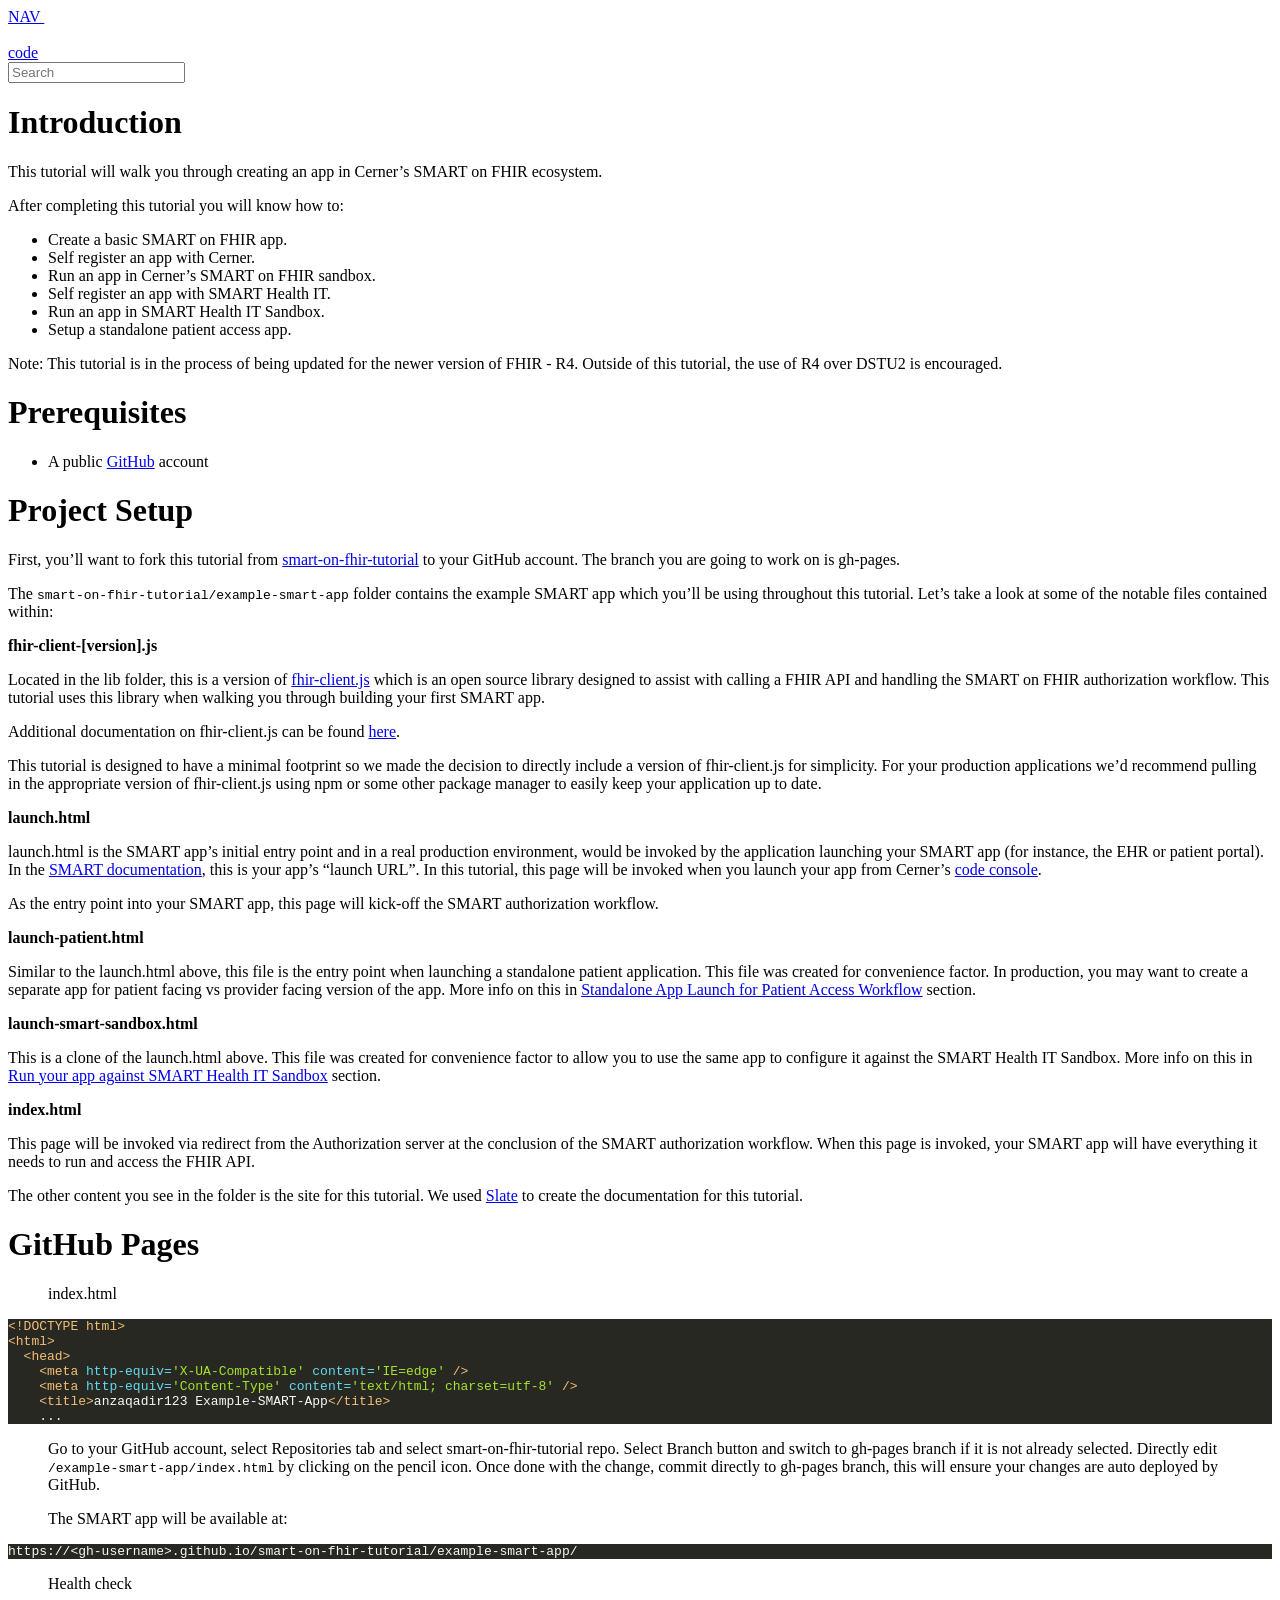
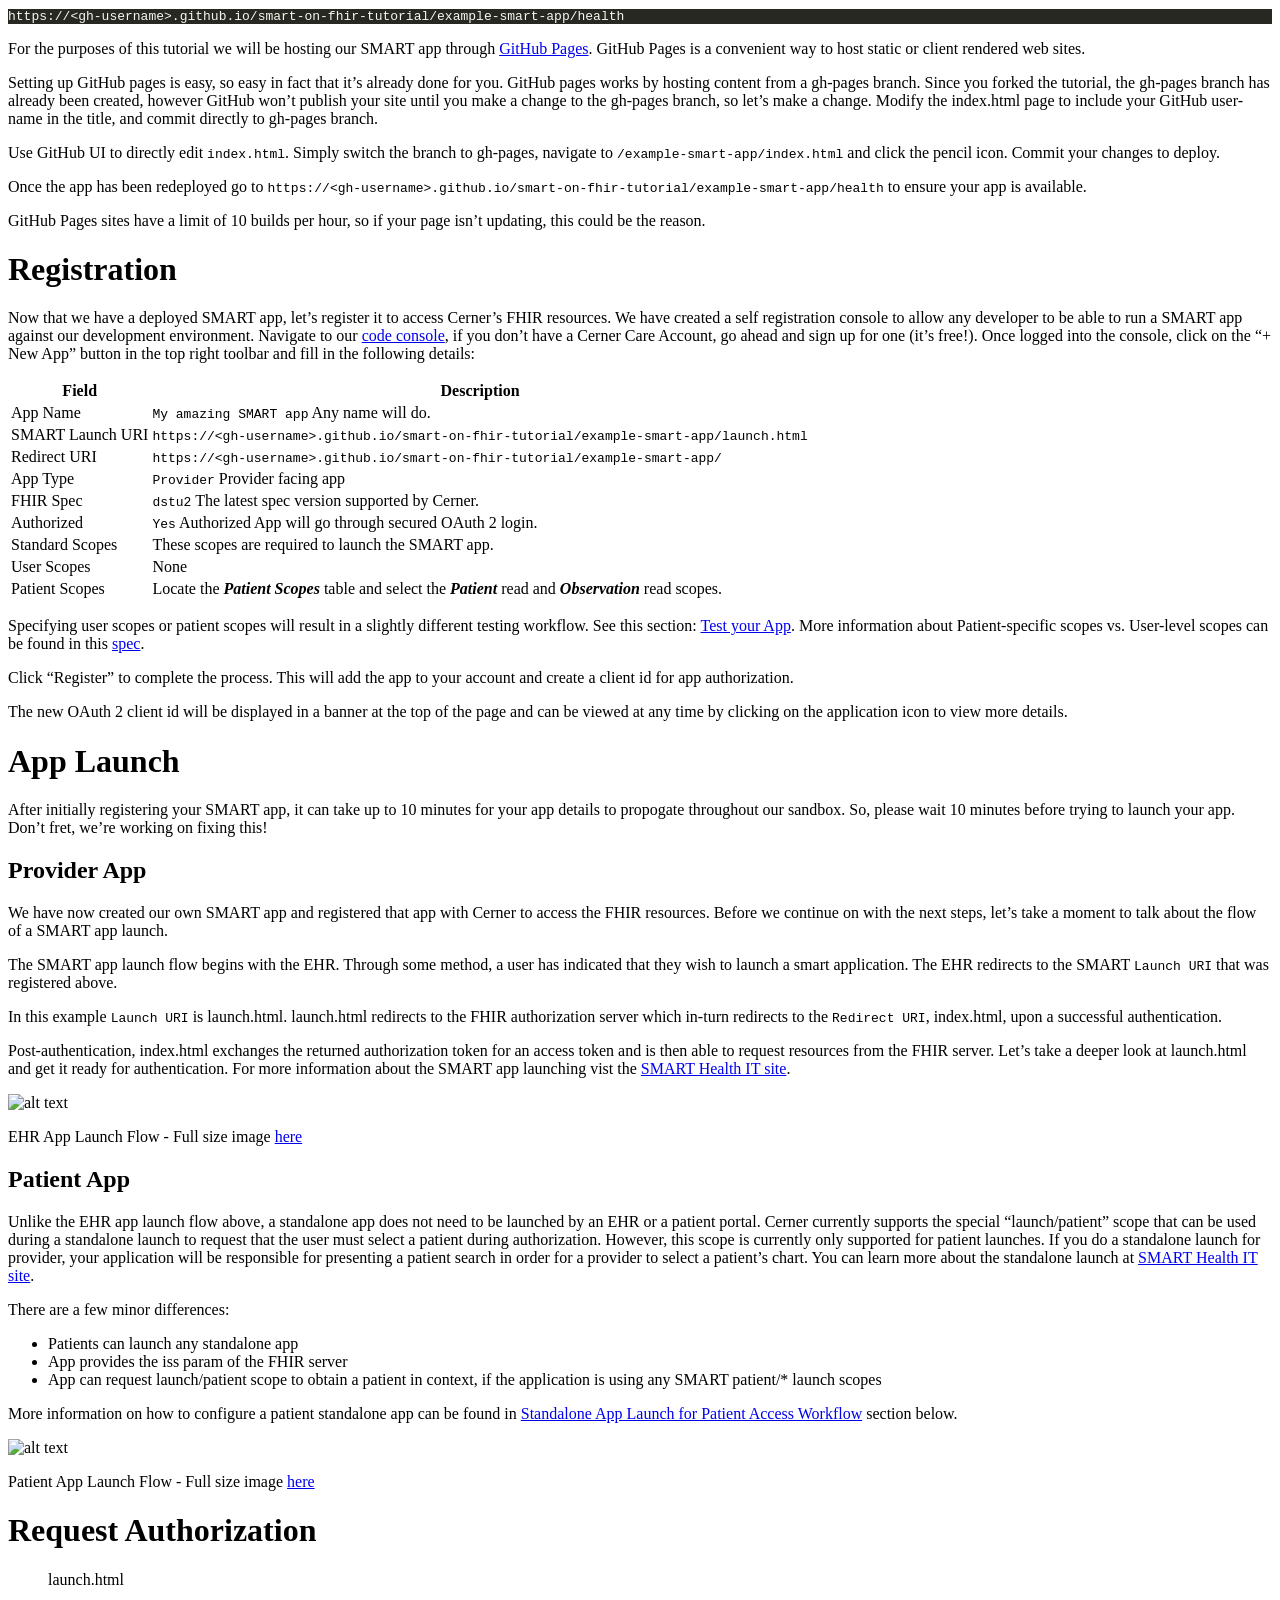
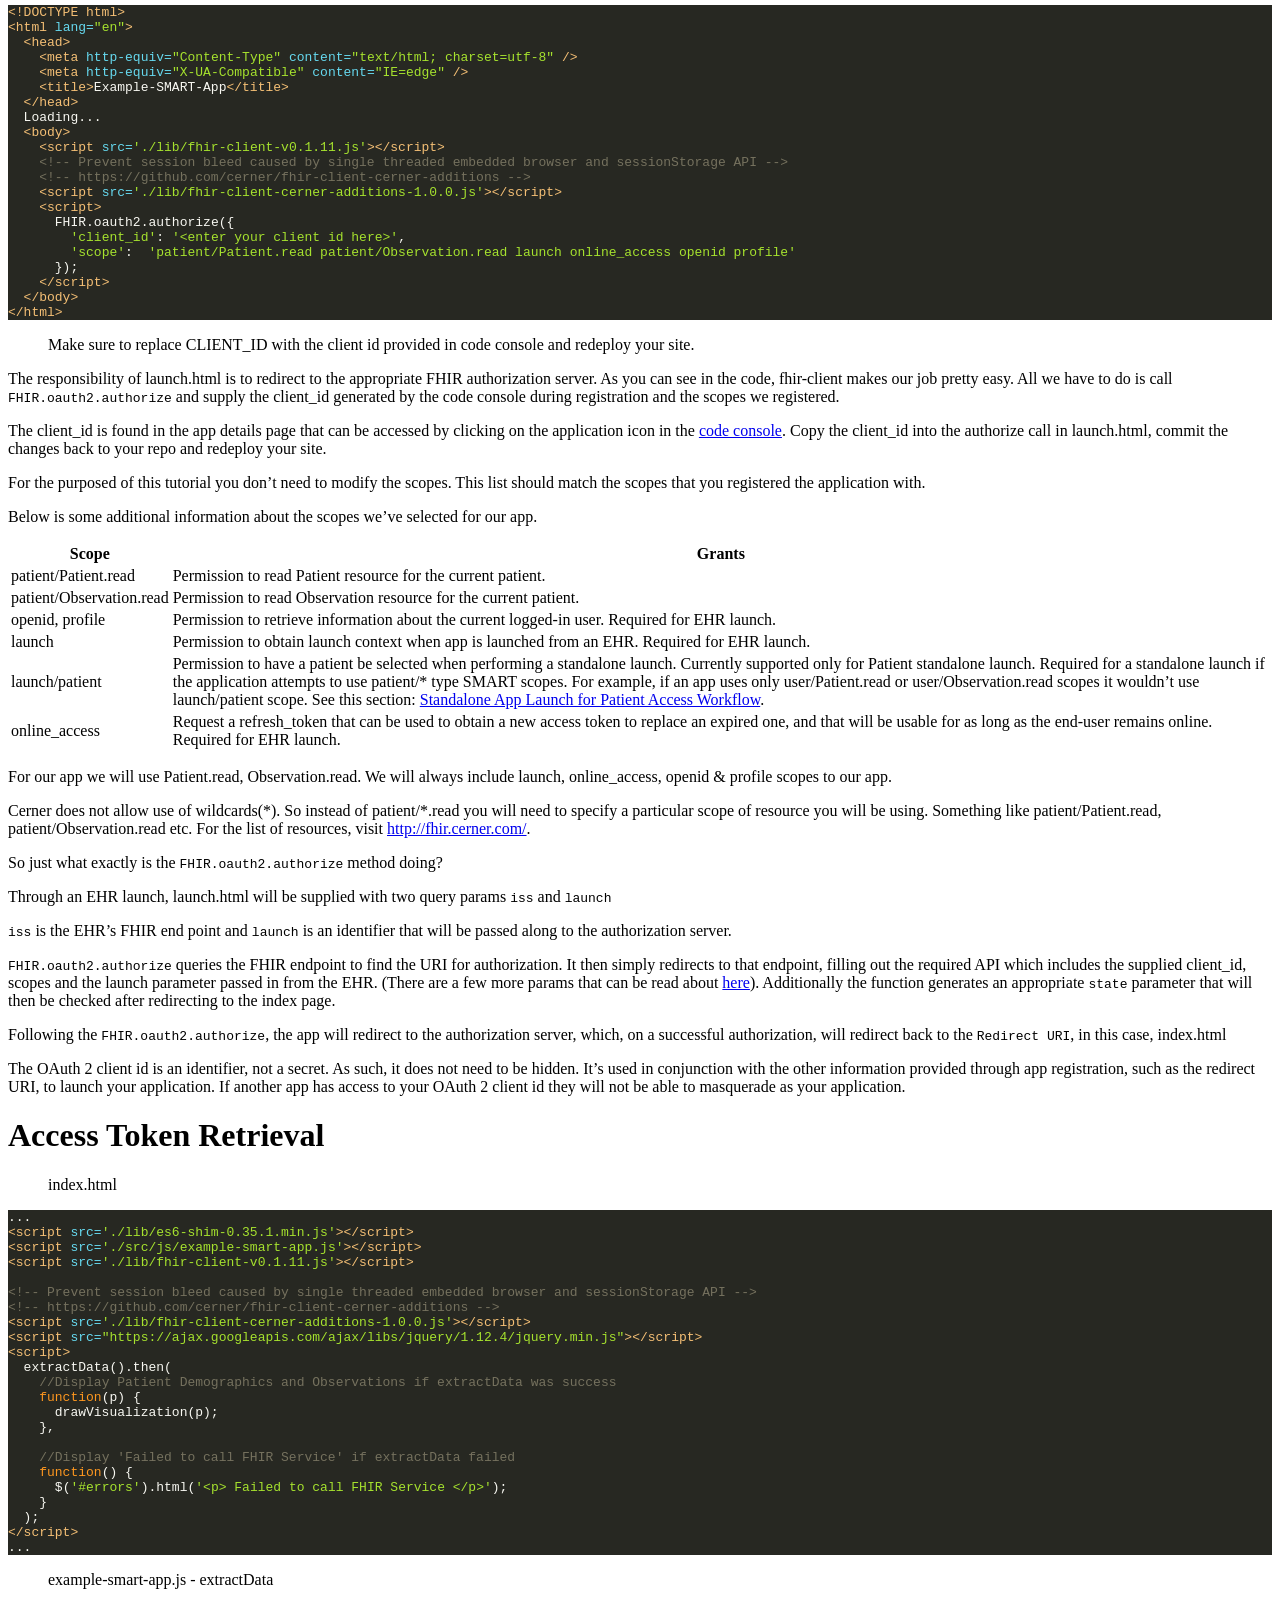
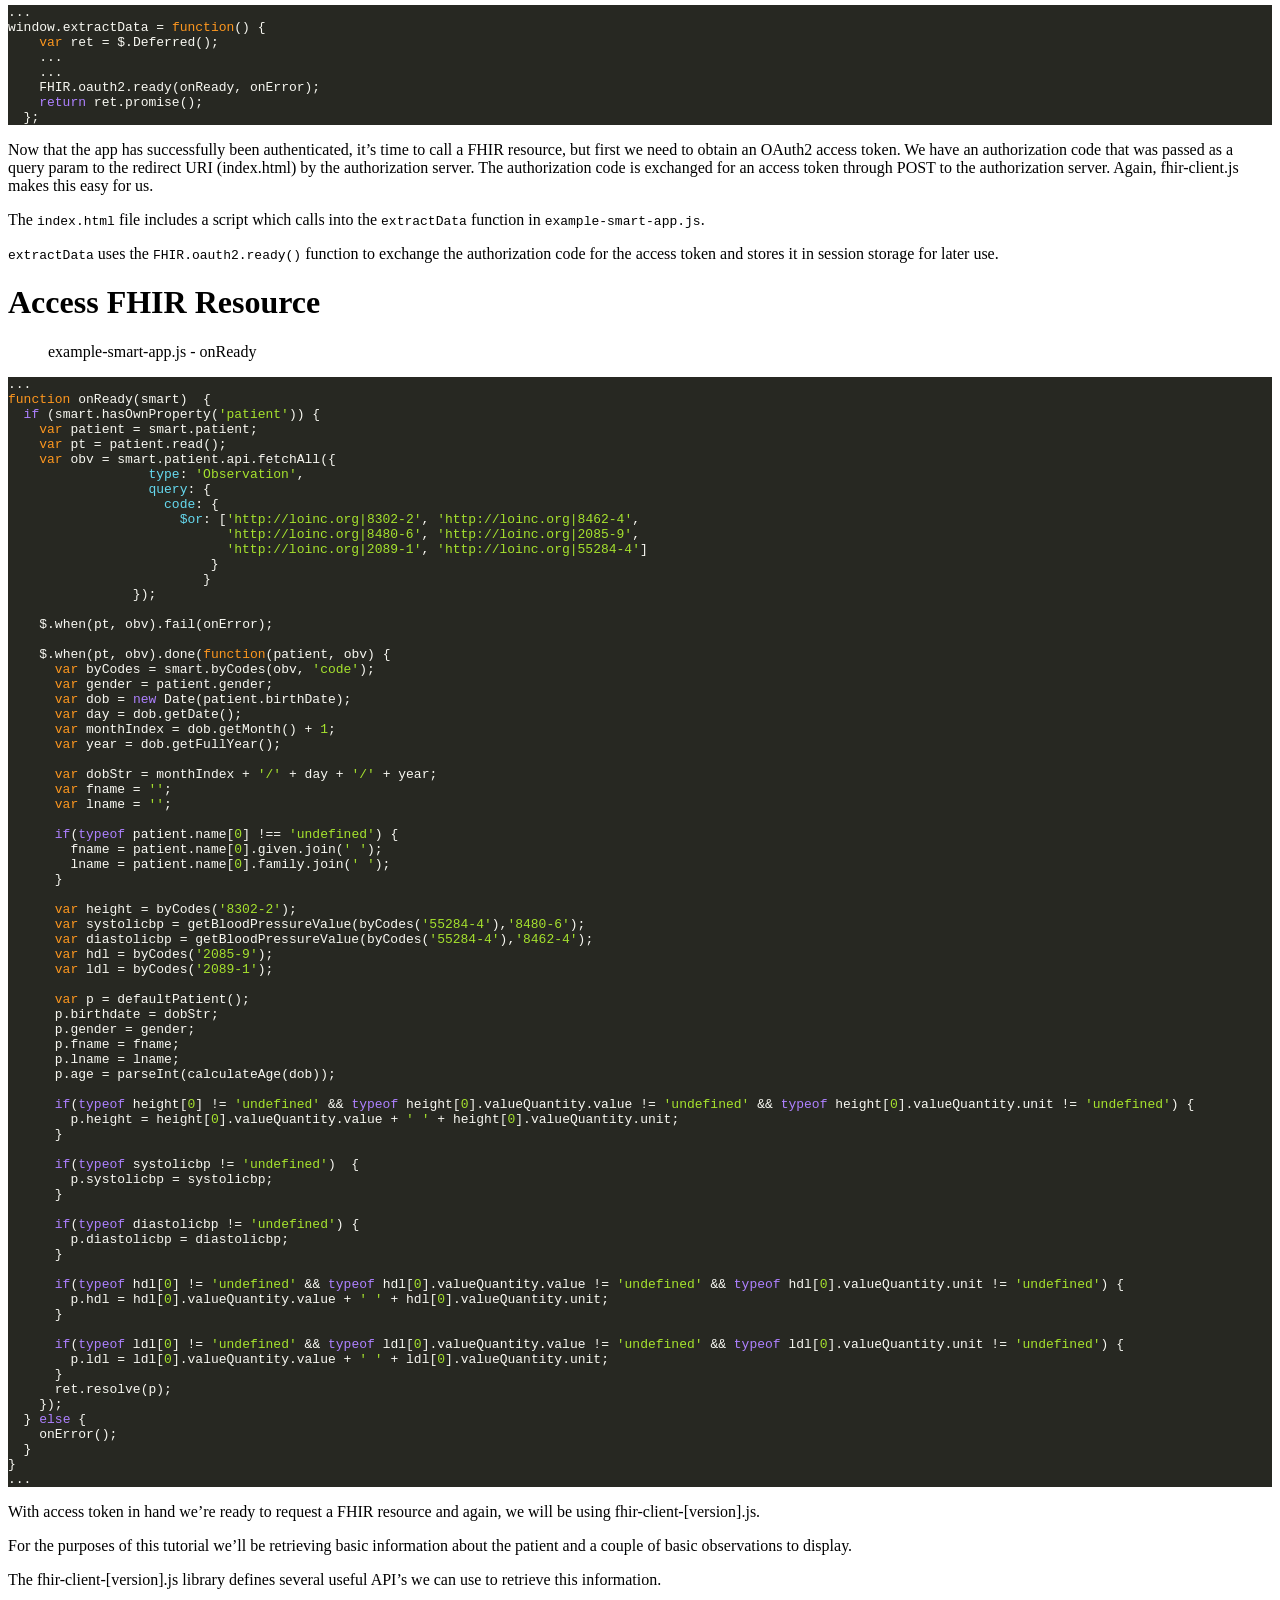
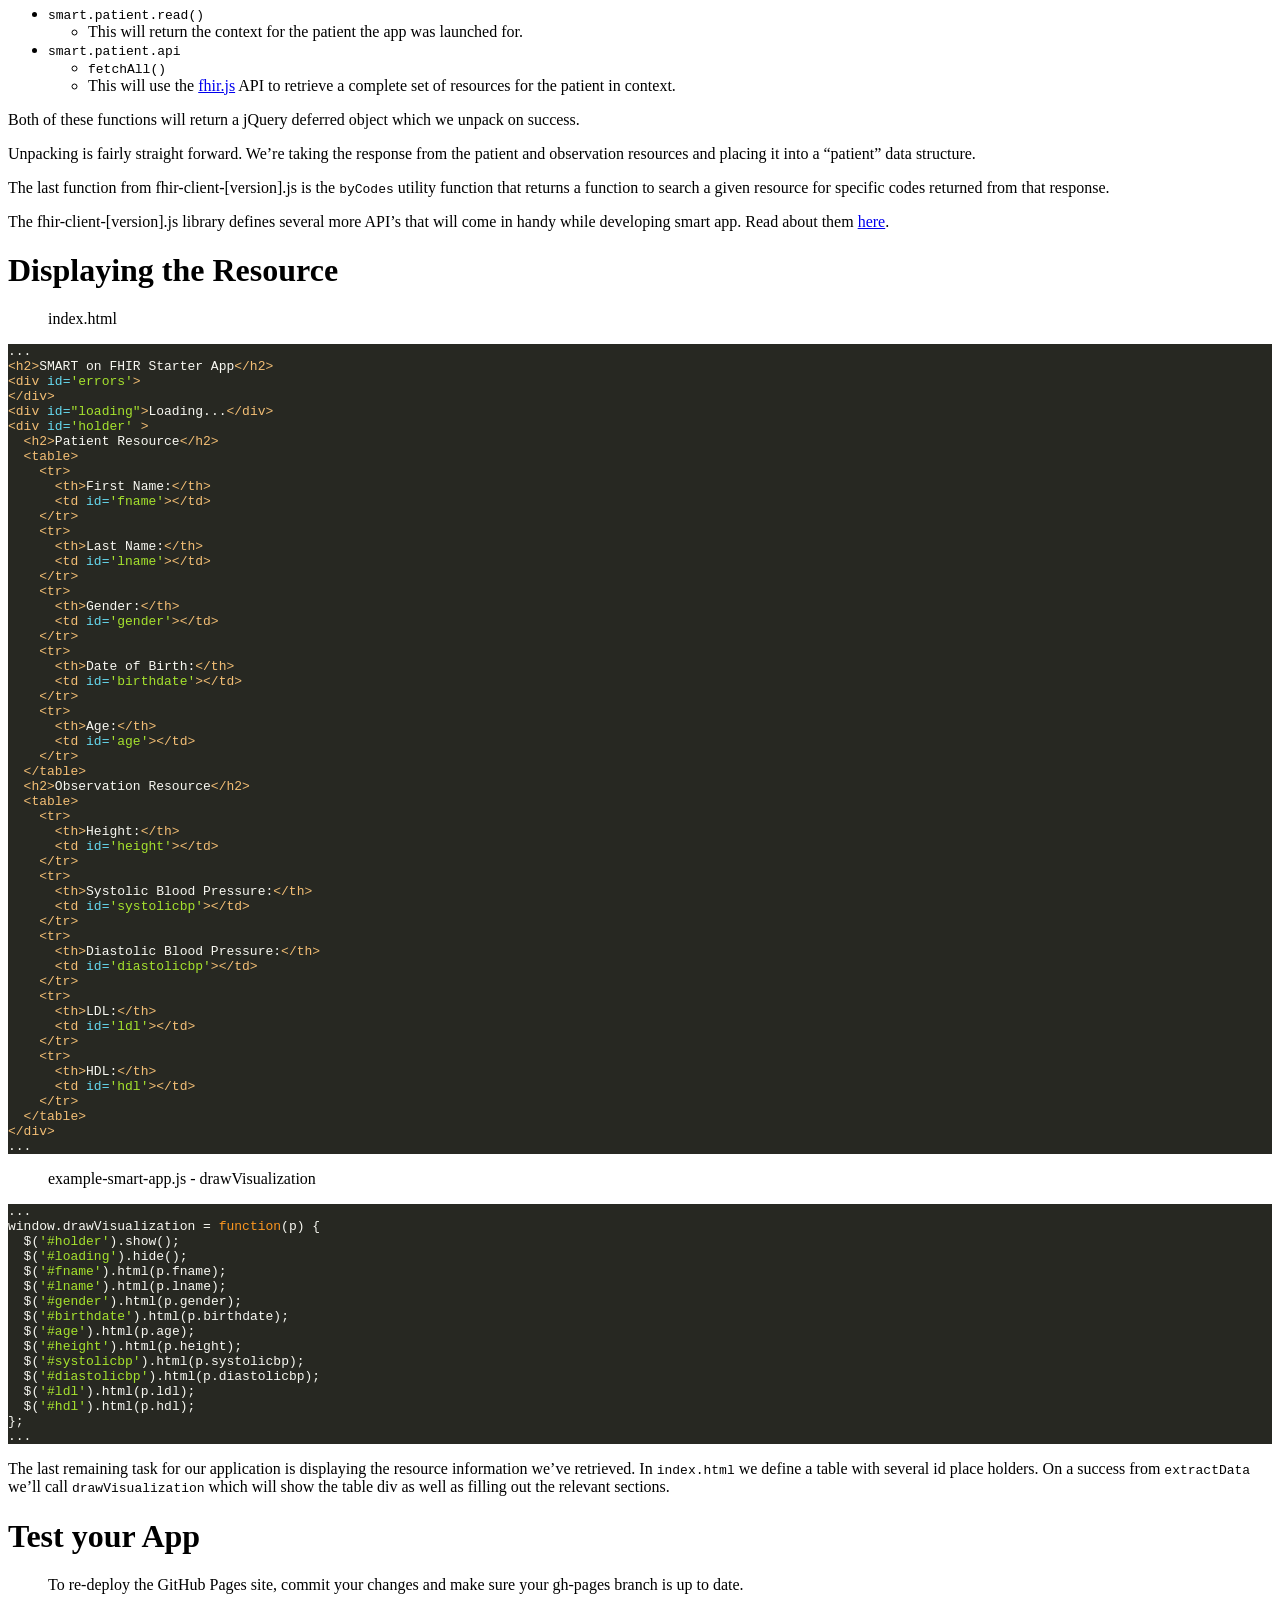
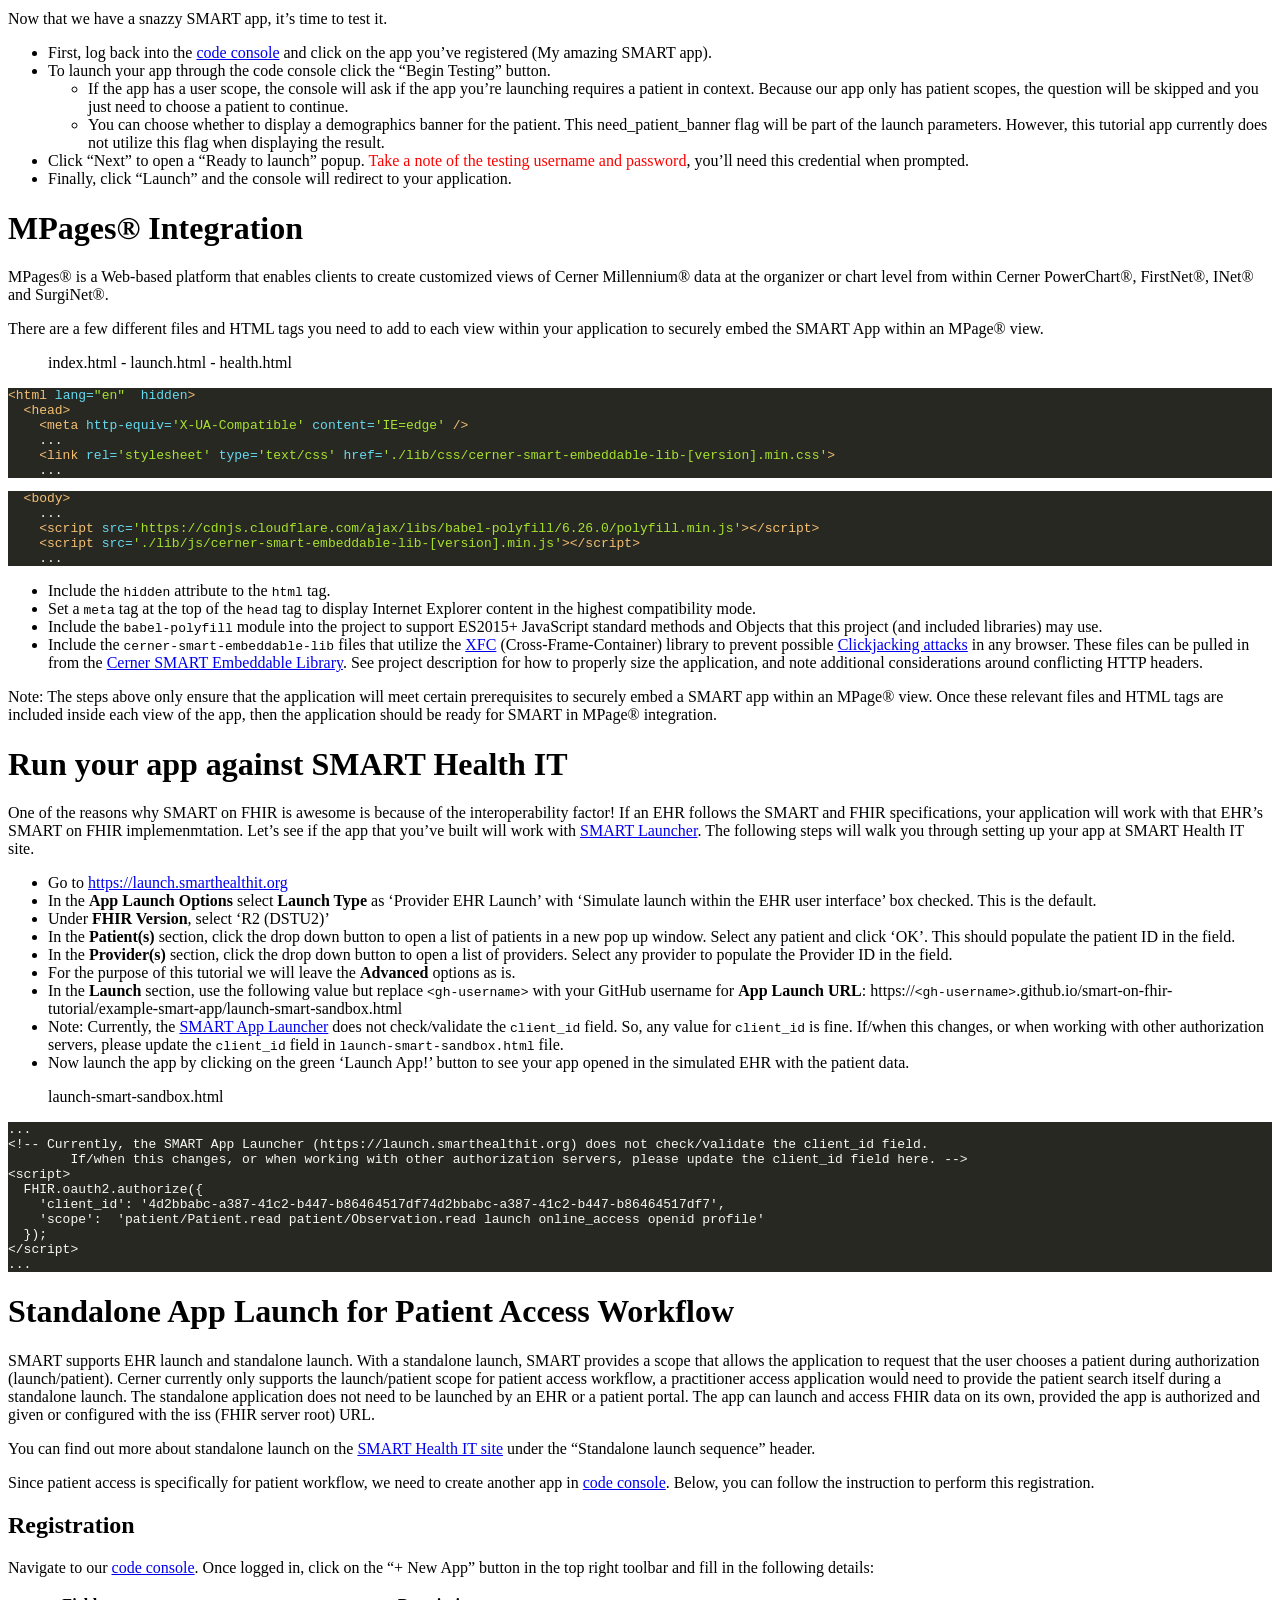
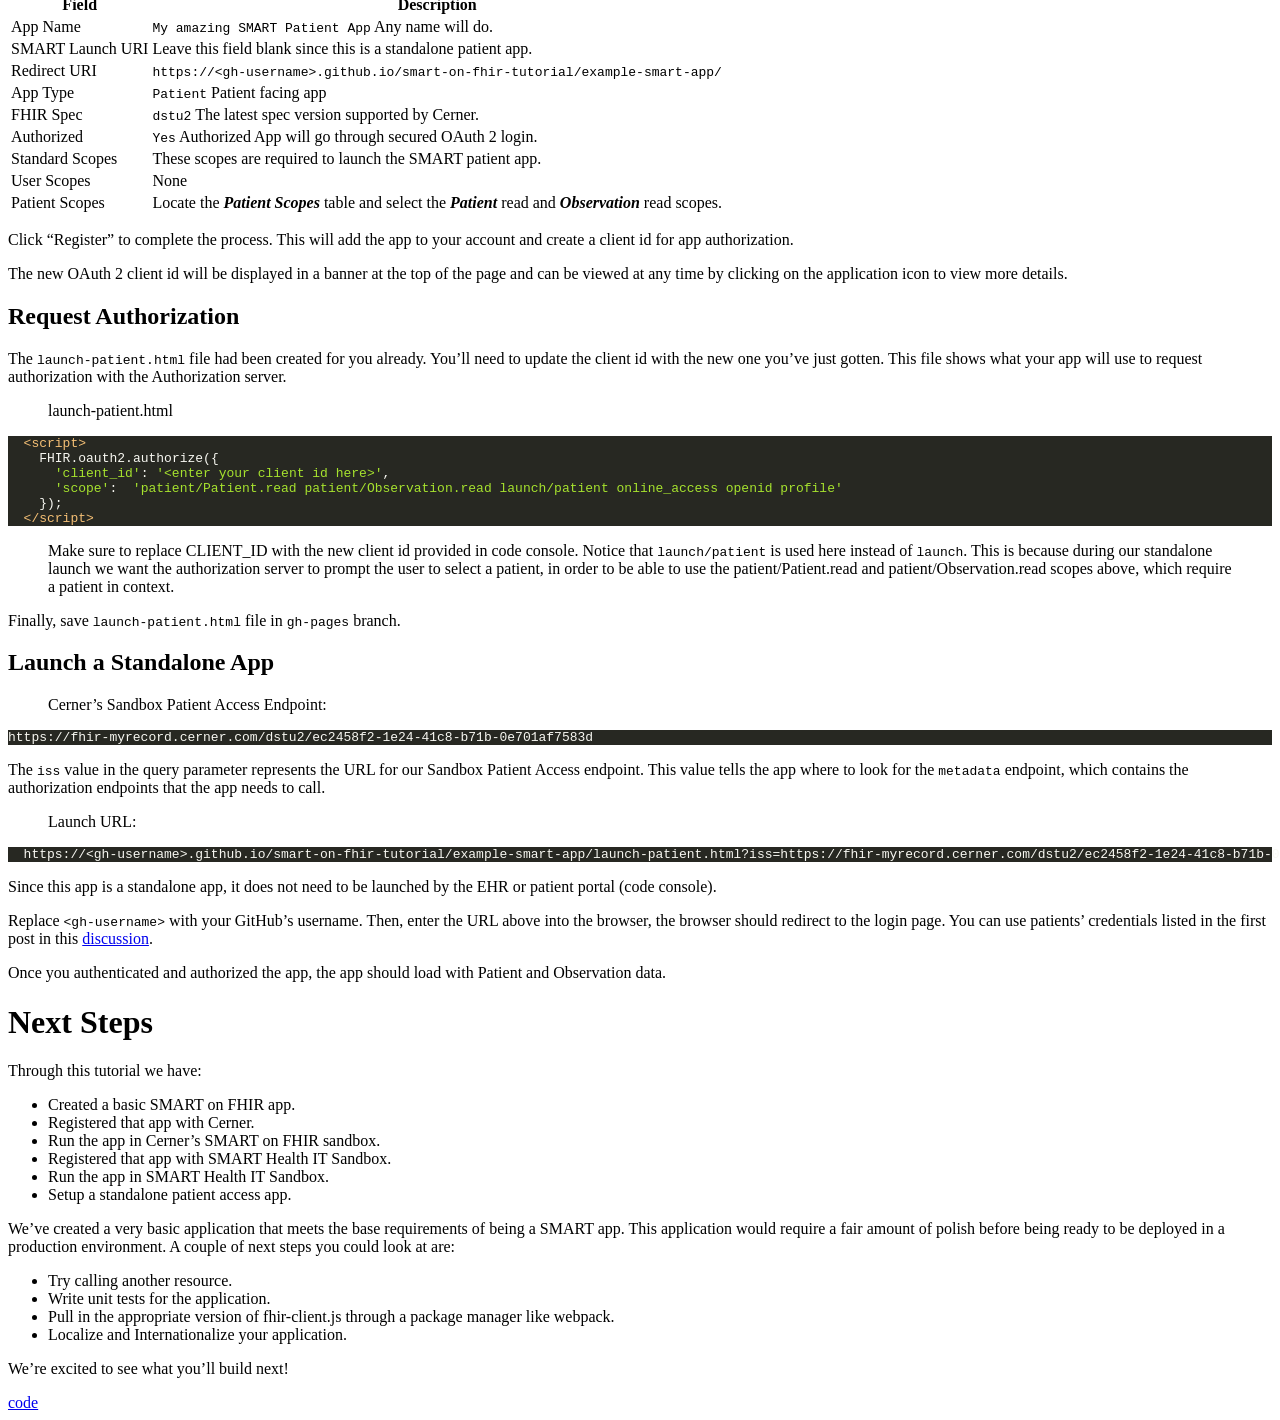
==== commit af924e27: "Update client_id in index.html to a new value for authorization" ====
--- a/index.html
+++ b/index.html
@@ -711,7 +711,7 @@
         If/when this changes, or when working with other authorization servers, please update the client_id field here. --&gt;
 &lt;script&gt;
   FHIR.oauth2.authorize({
-    'client_id': 'YOUR-SMART-HEALTH-IT-CLIENT-ID-HERE',
+    'client_id': '4d2bbabc-a387-41c2-b447-b86464517df74d2bbabc-a387-41c2-b447-b86464517df7',
     'scope':  'patient/Patient.read patient/Observation.read launch online_access openid profile'
   });
 &lt;/script&gt;
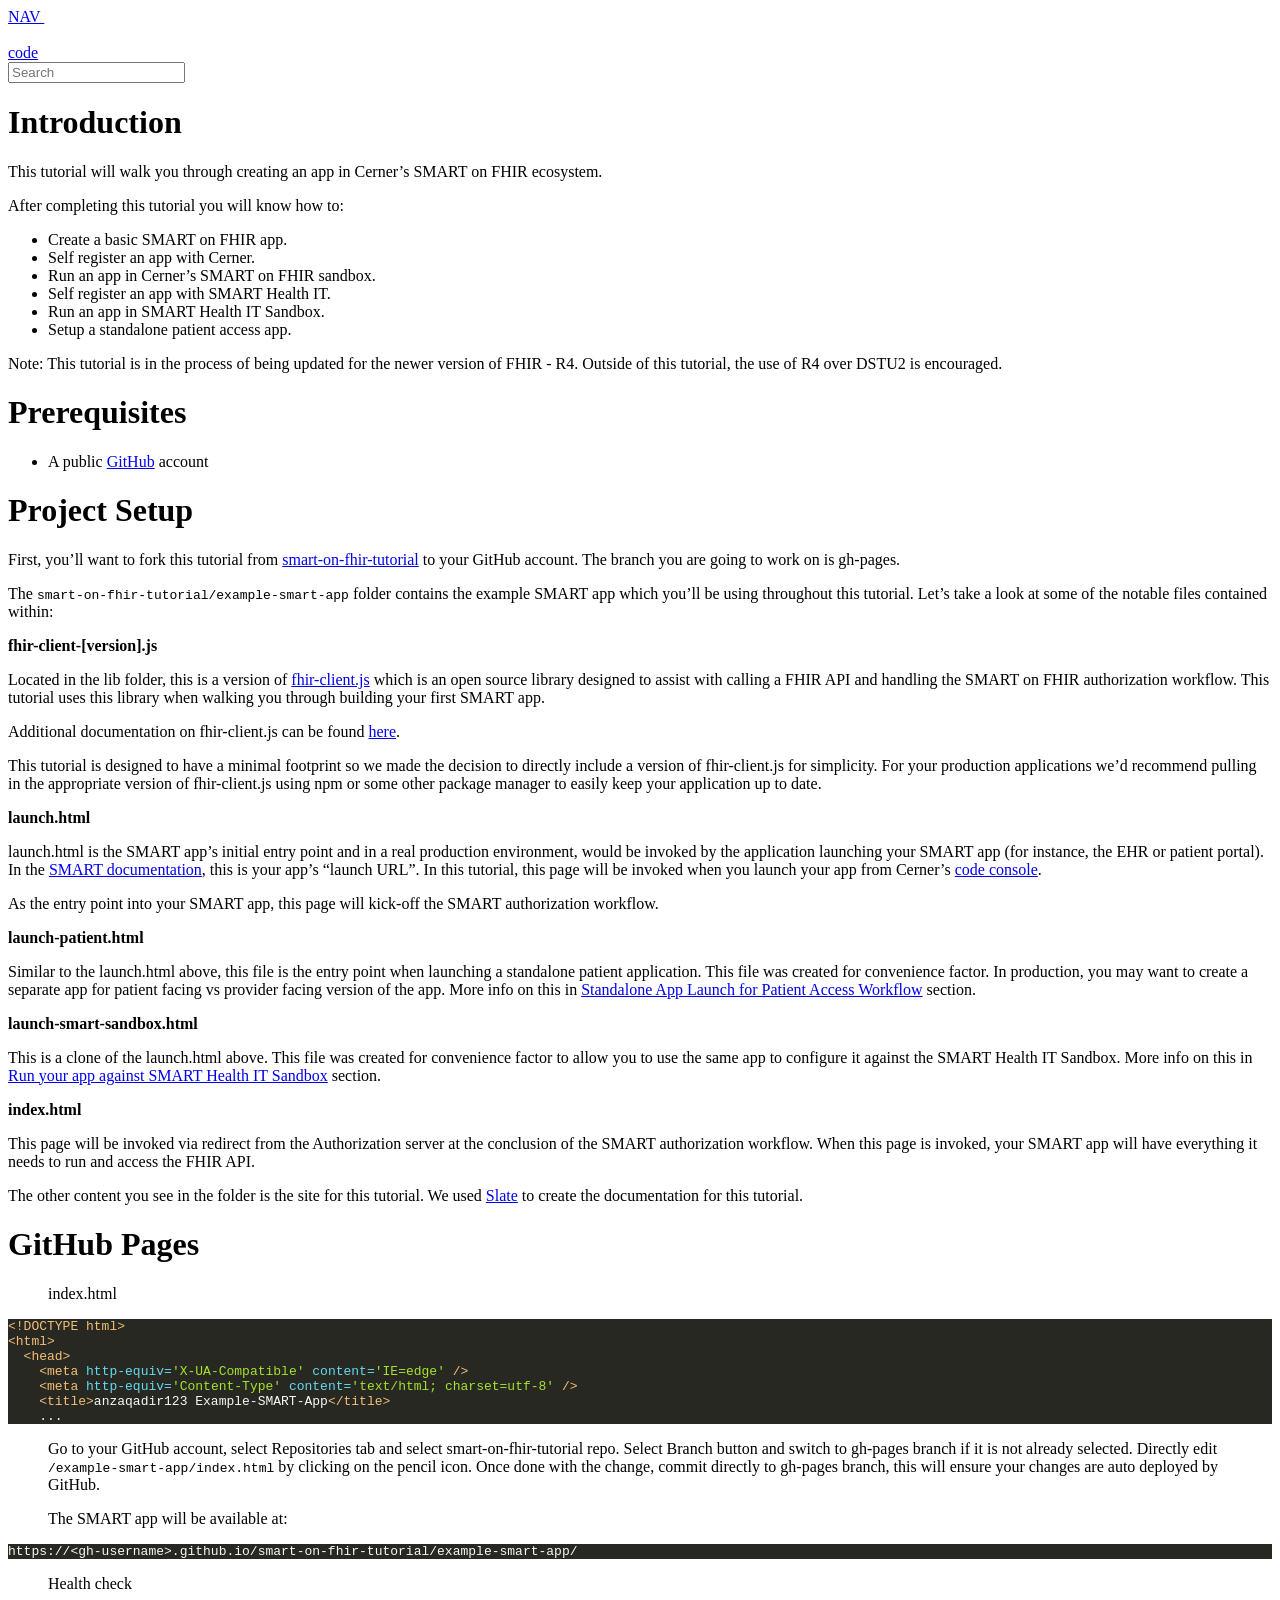
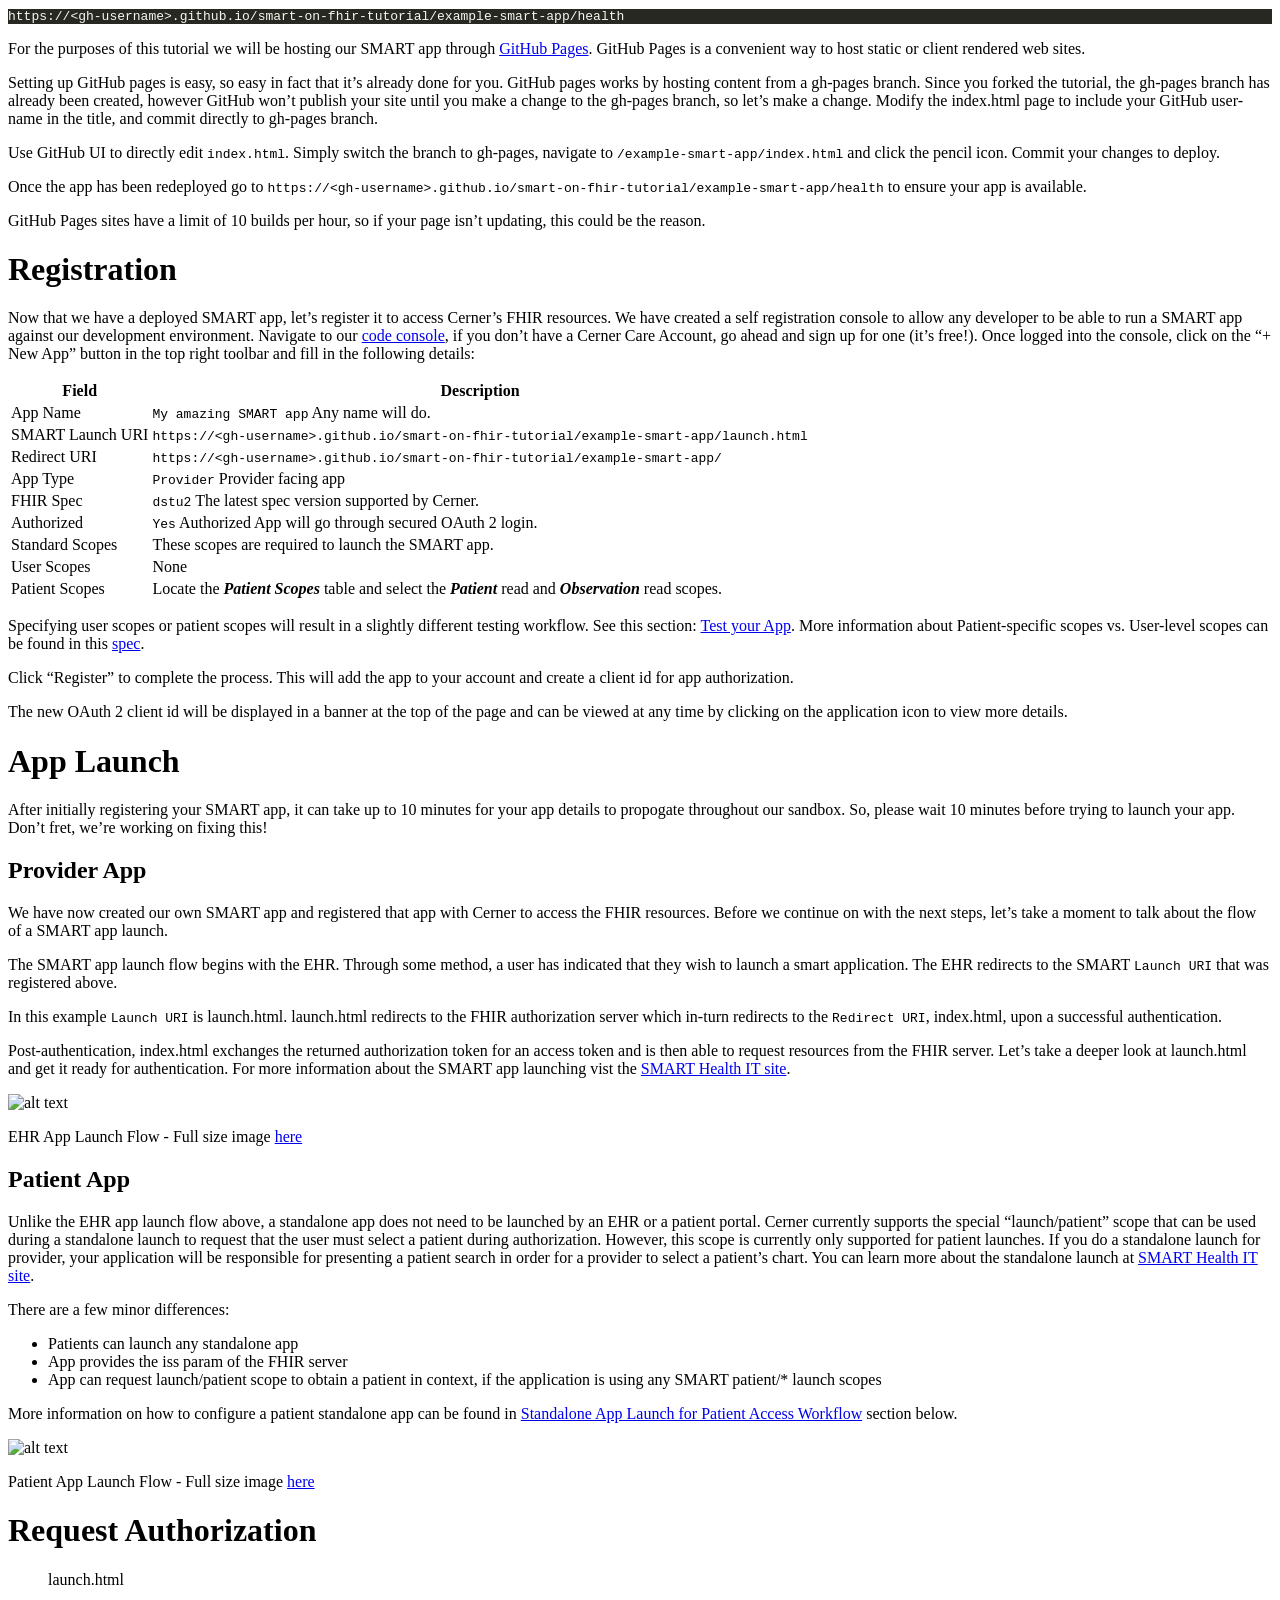
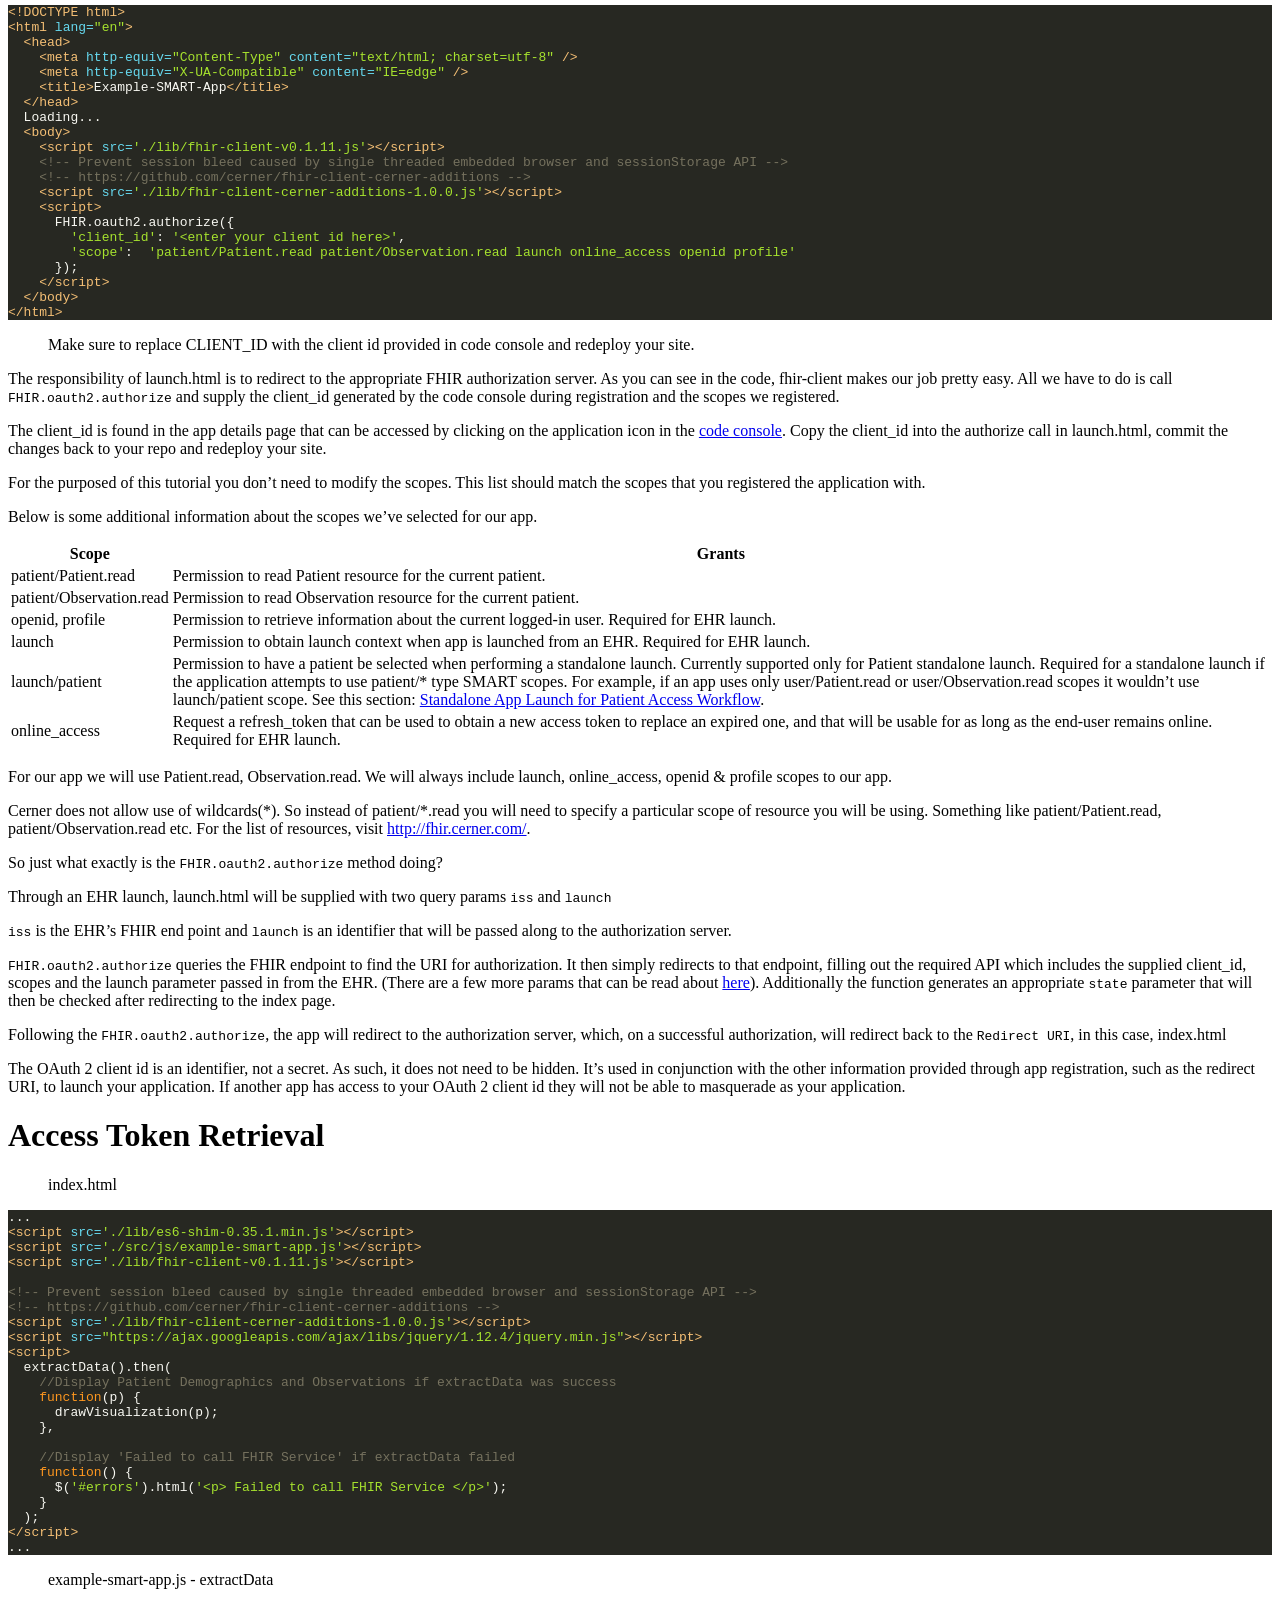
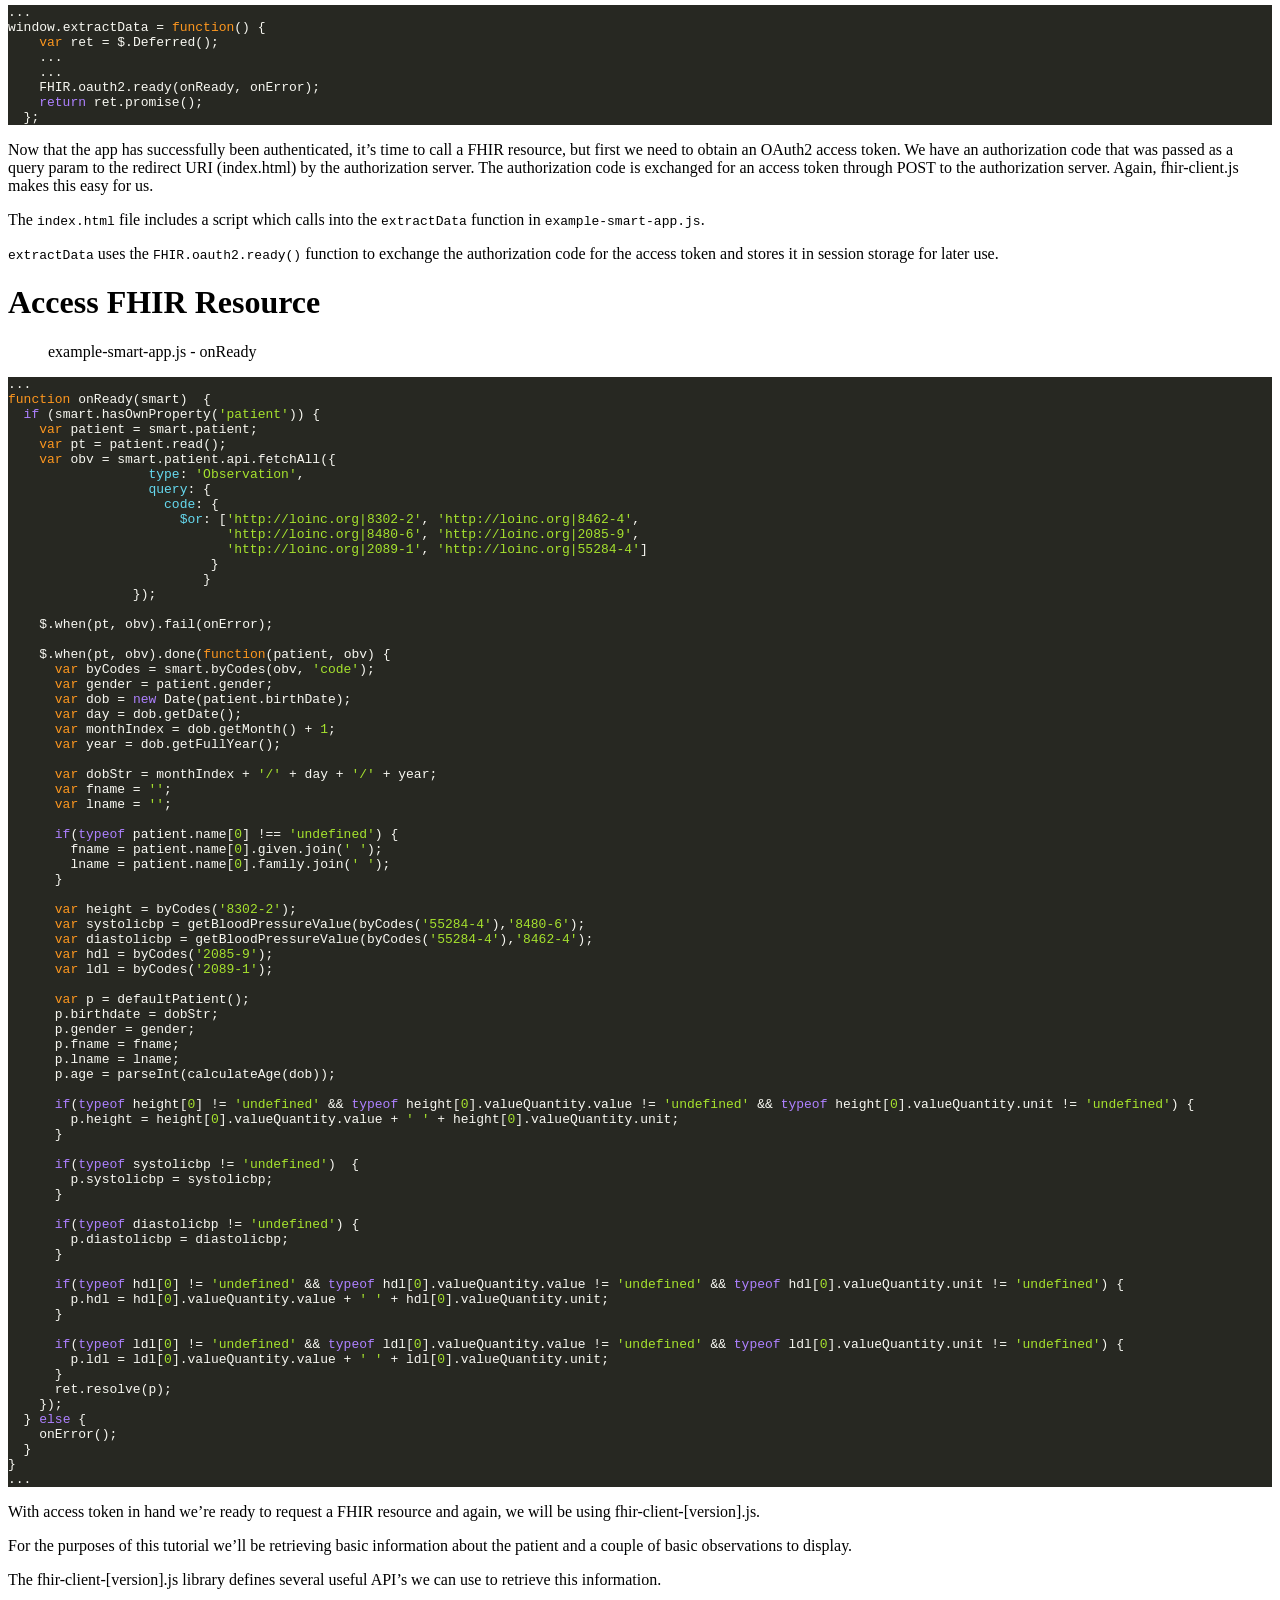
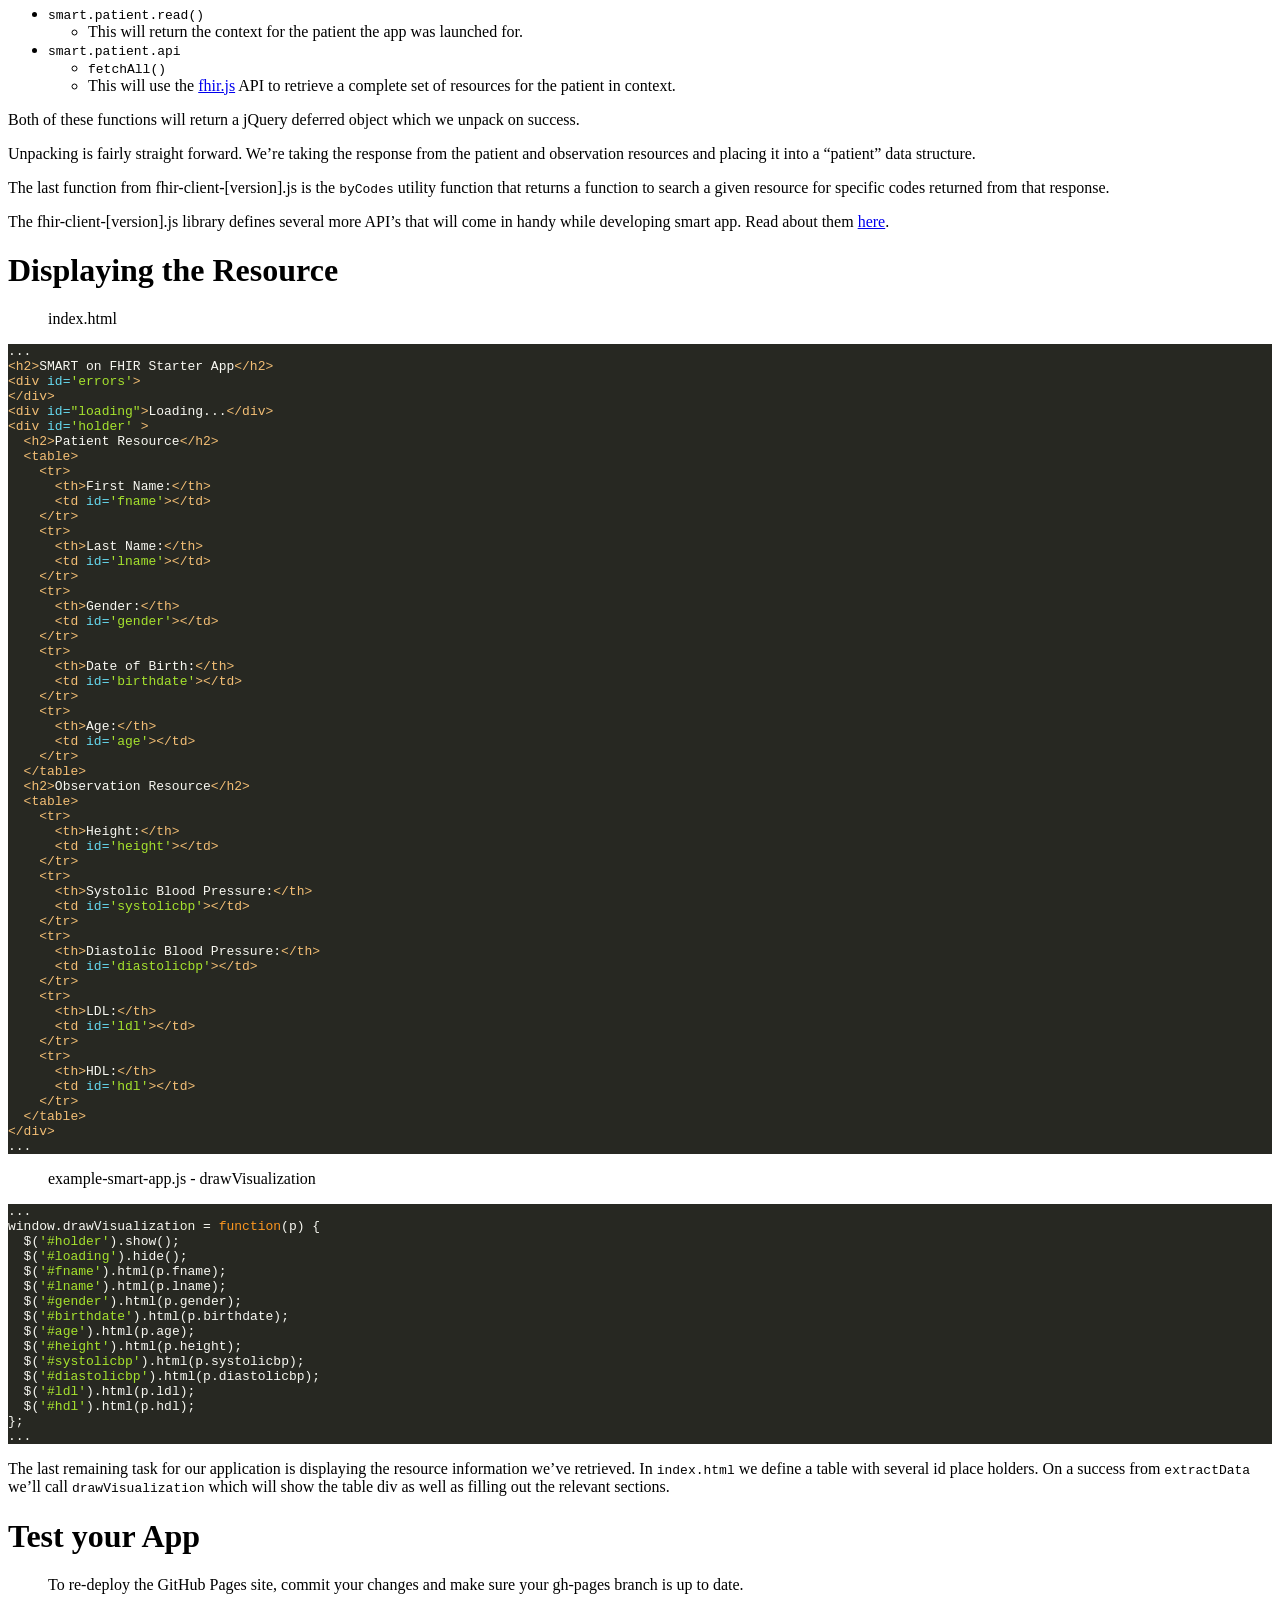
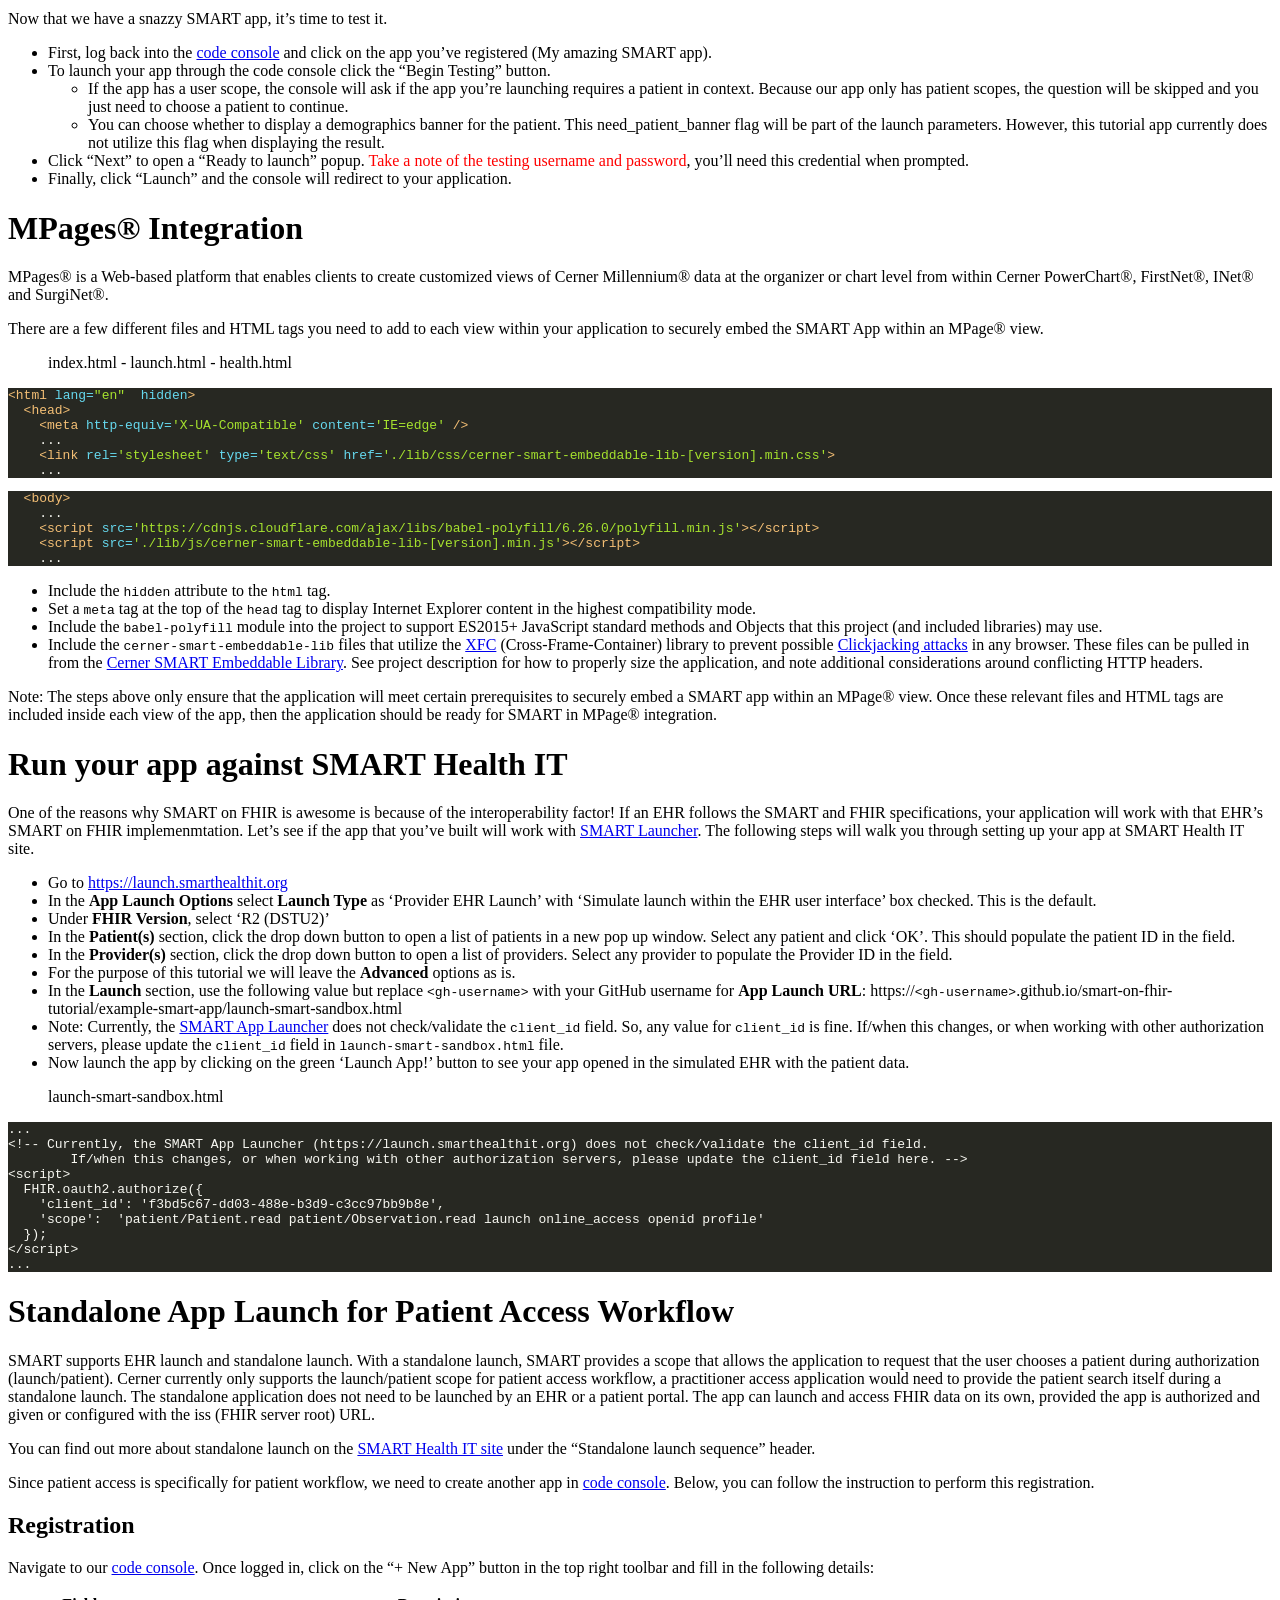
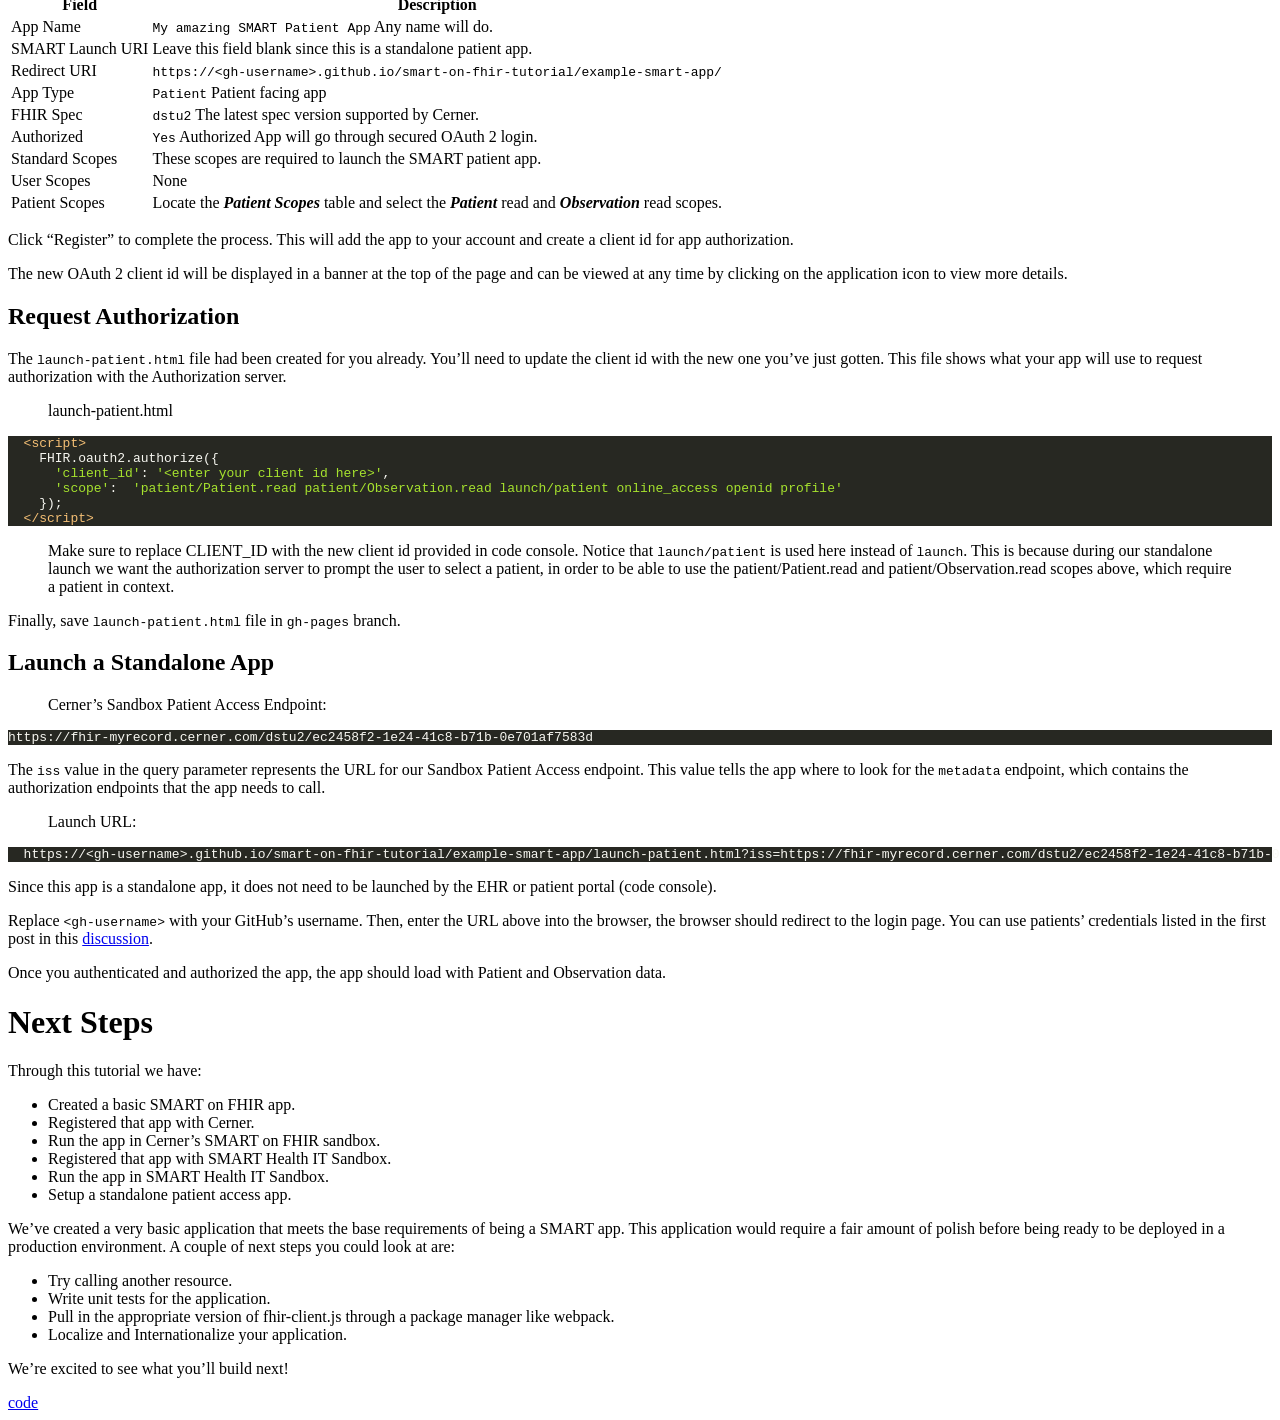
==== commit 570f816c: "Update client_id in index.html, launch.html, launch-patient.html, and launch-smart-sandbox.html to a" ====
--- a/index.html
+++ b/index.html
@@ -711,7 +711,7 @@
         If/when this changes, or when working with other authorization servers, please update the client_id field here. --&gt;
 &lt;script&gt;
   FHIR.oauth2.authorize({
-    'client_id': '4d2bbabc-a387-41c2-b447-b86464517df74d2bbabc-a387-41c2-b447-b86464517df7',
+    'client_id': 'f3bd5c67-dd03-488e-b3d9-c3cc97bb9b8e',
     'scope':  'patient/Patient.read patient/Observation.read launch online_access openid profile'
   });
 &lt;/script&gt;
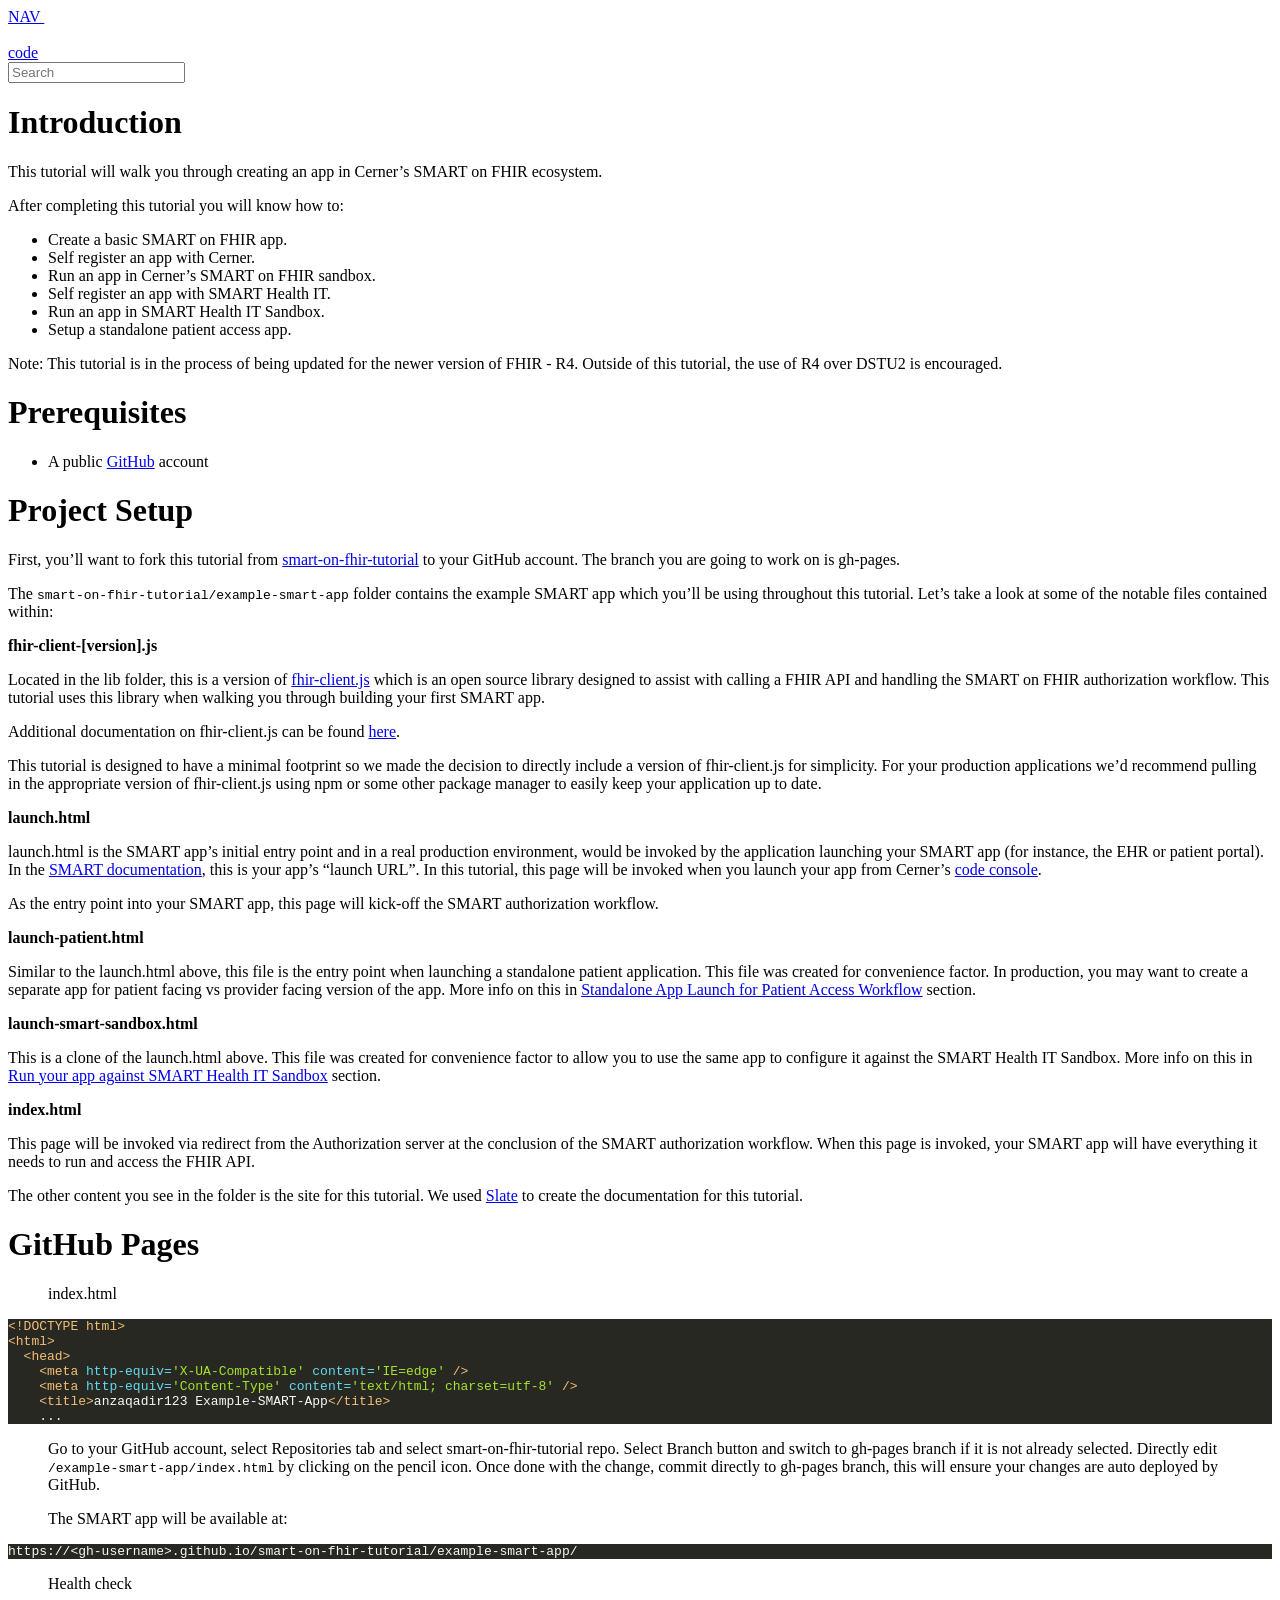
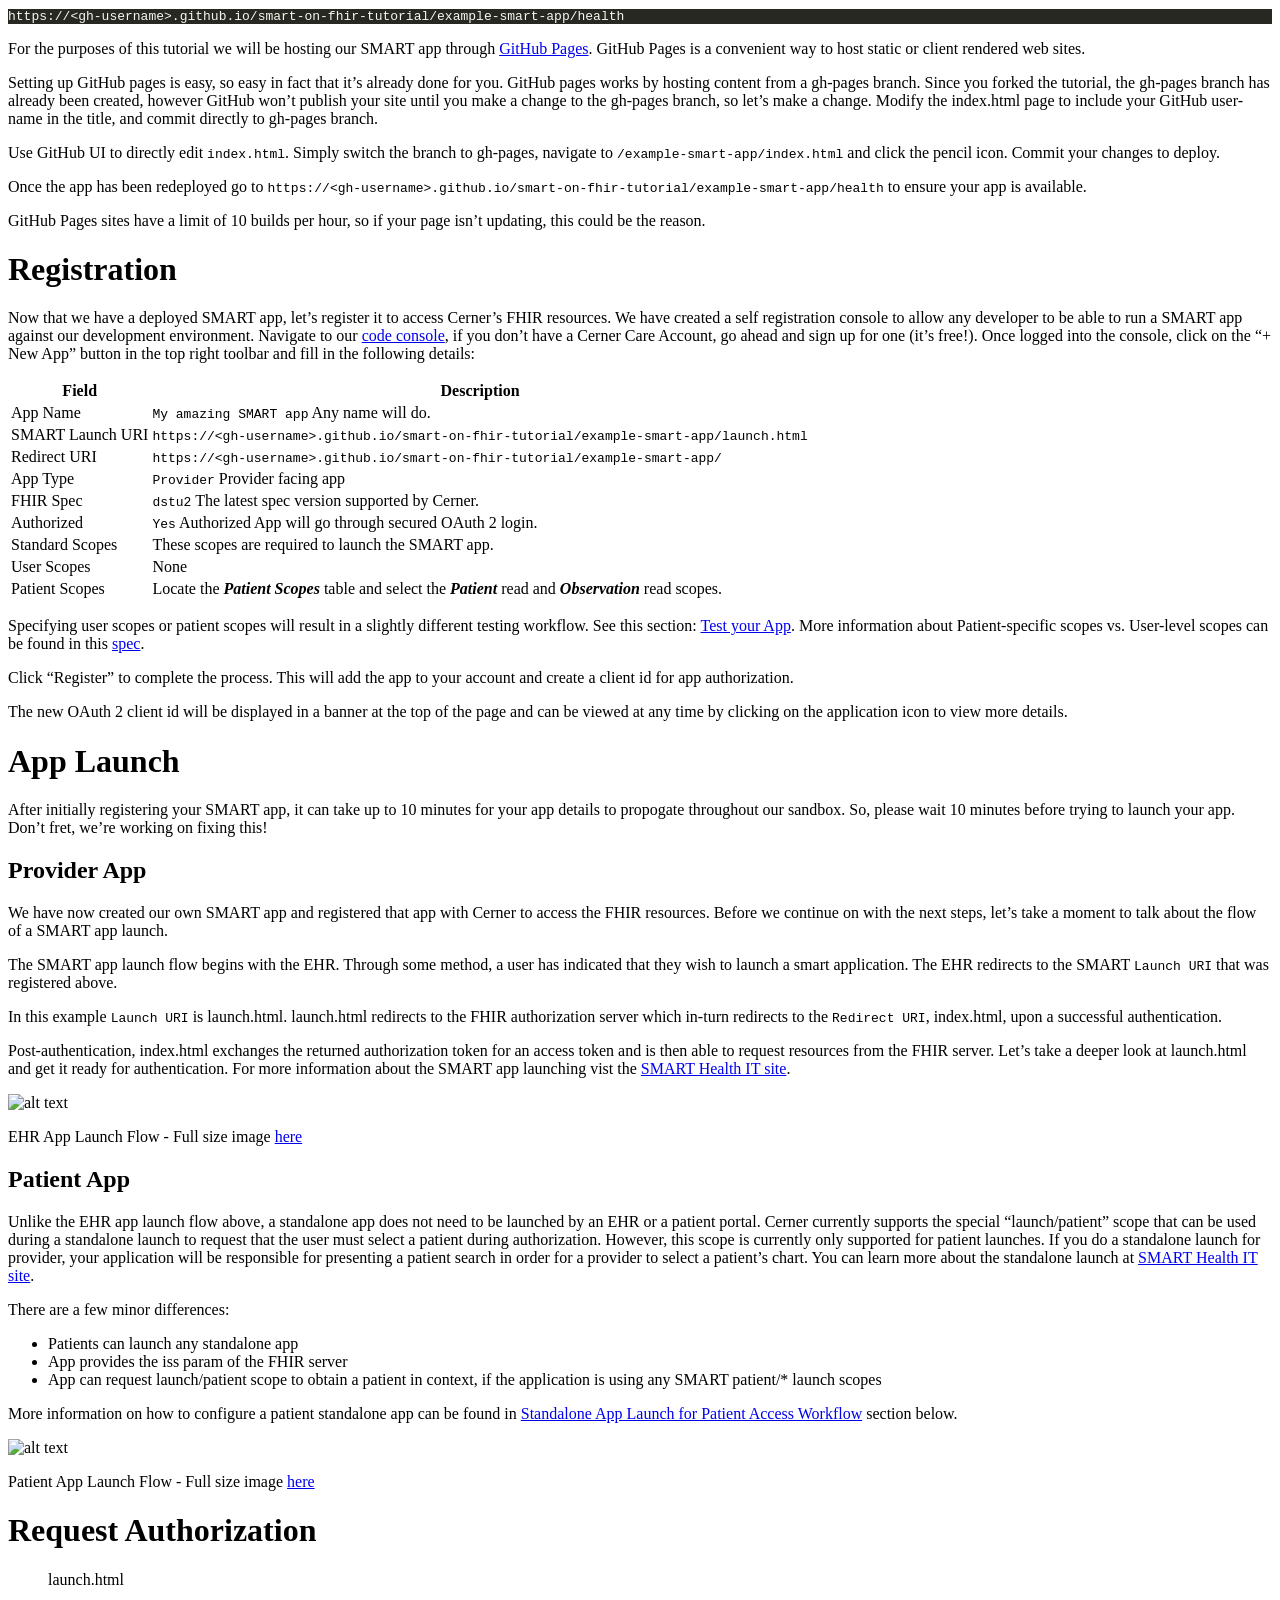
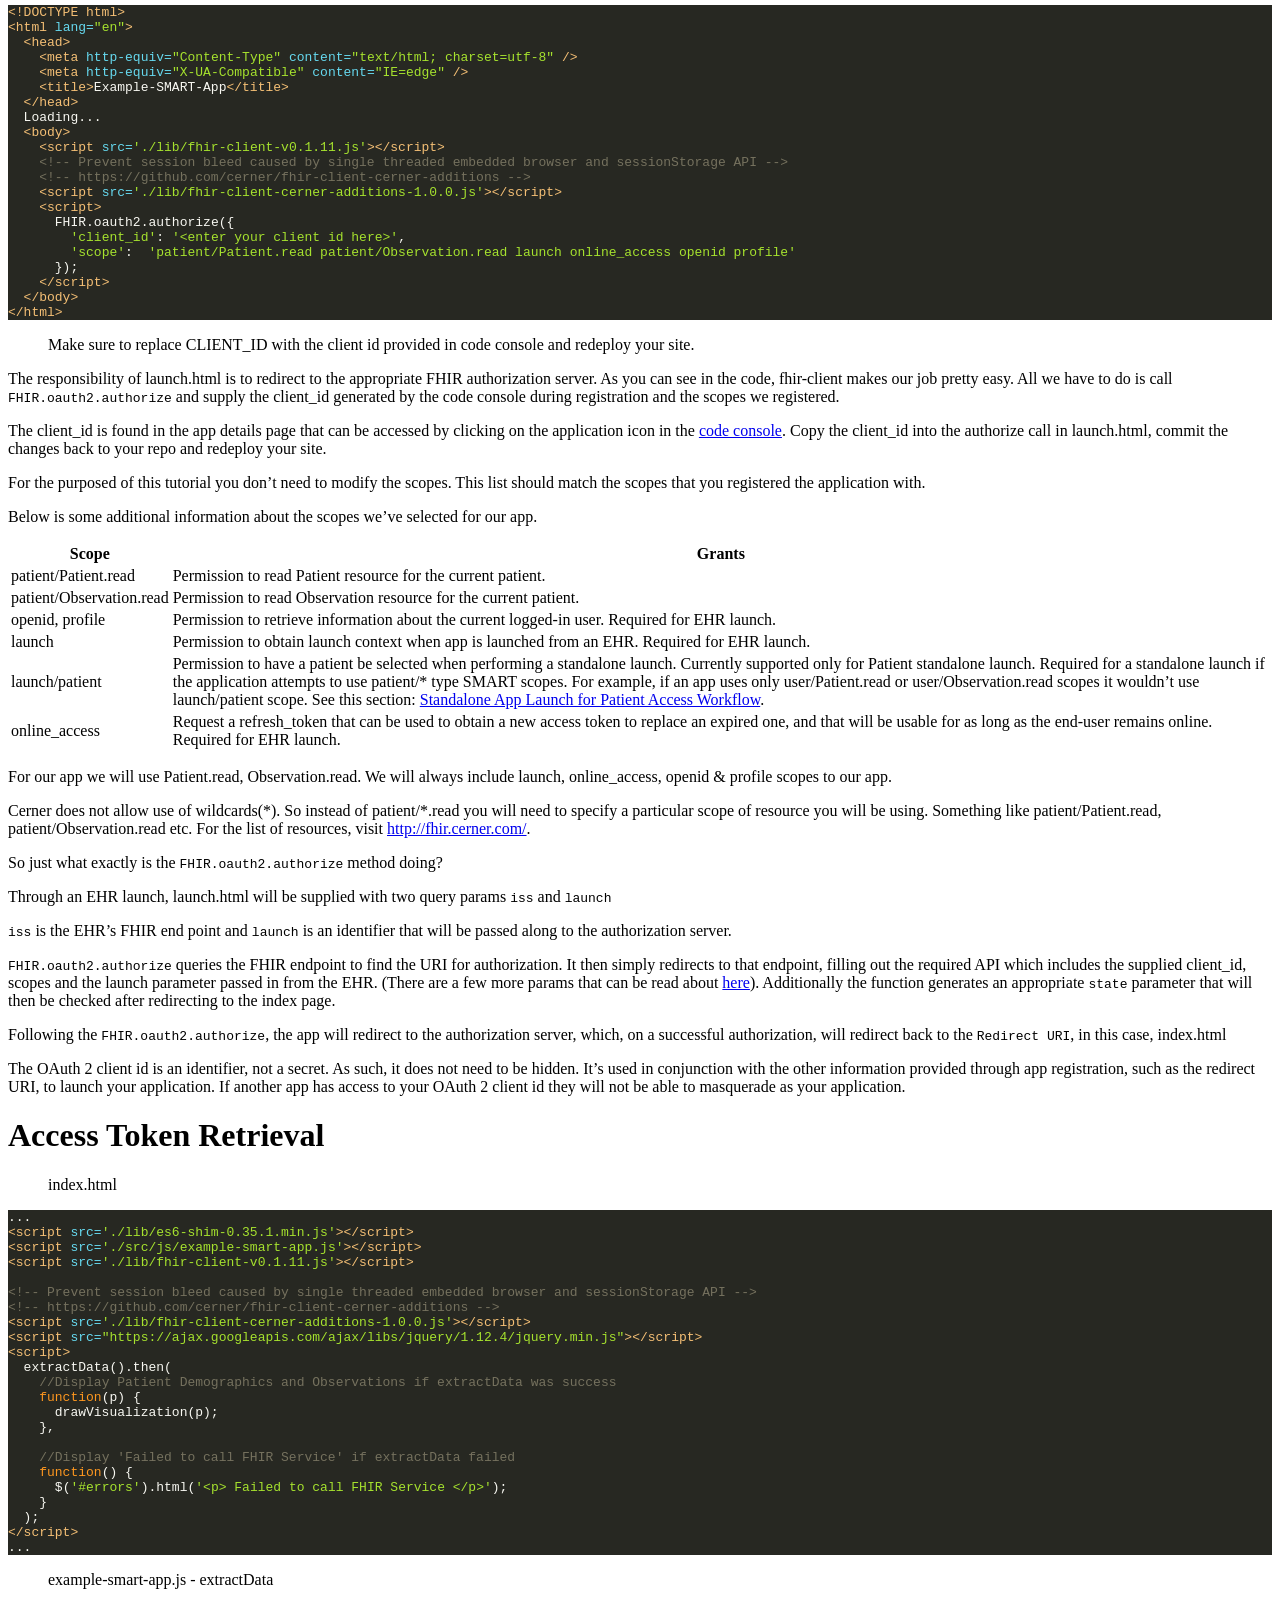
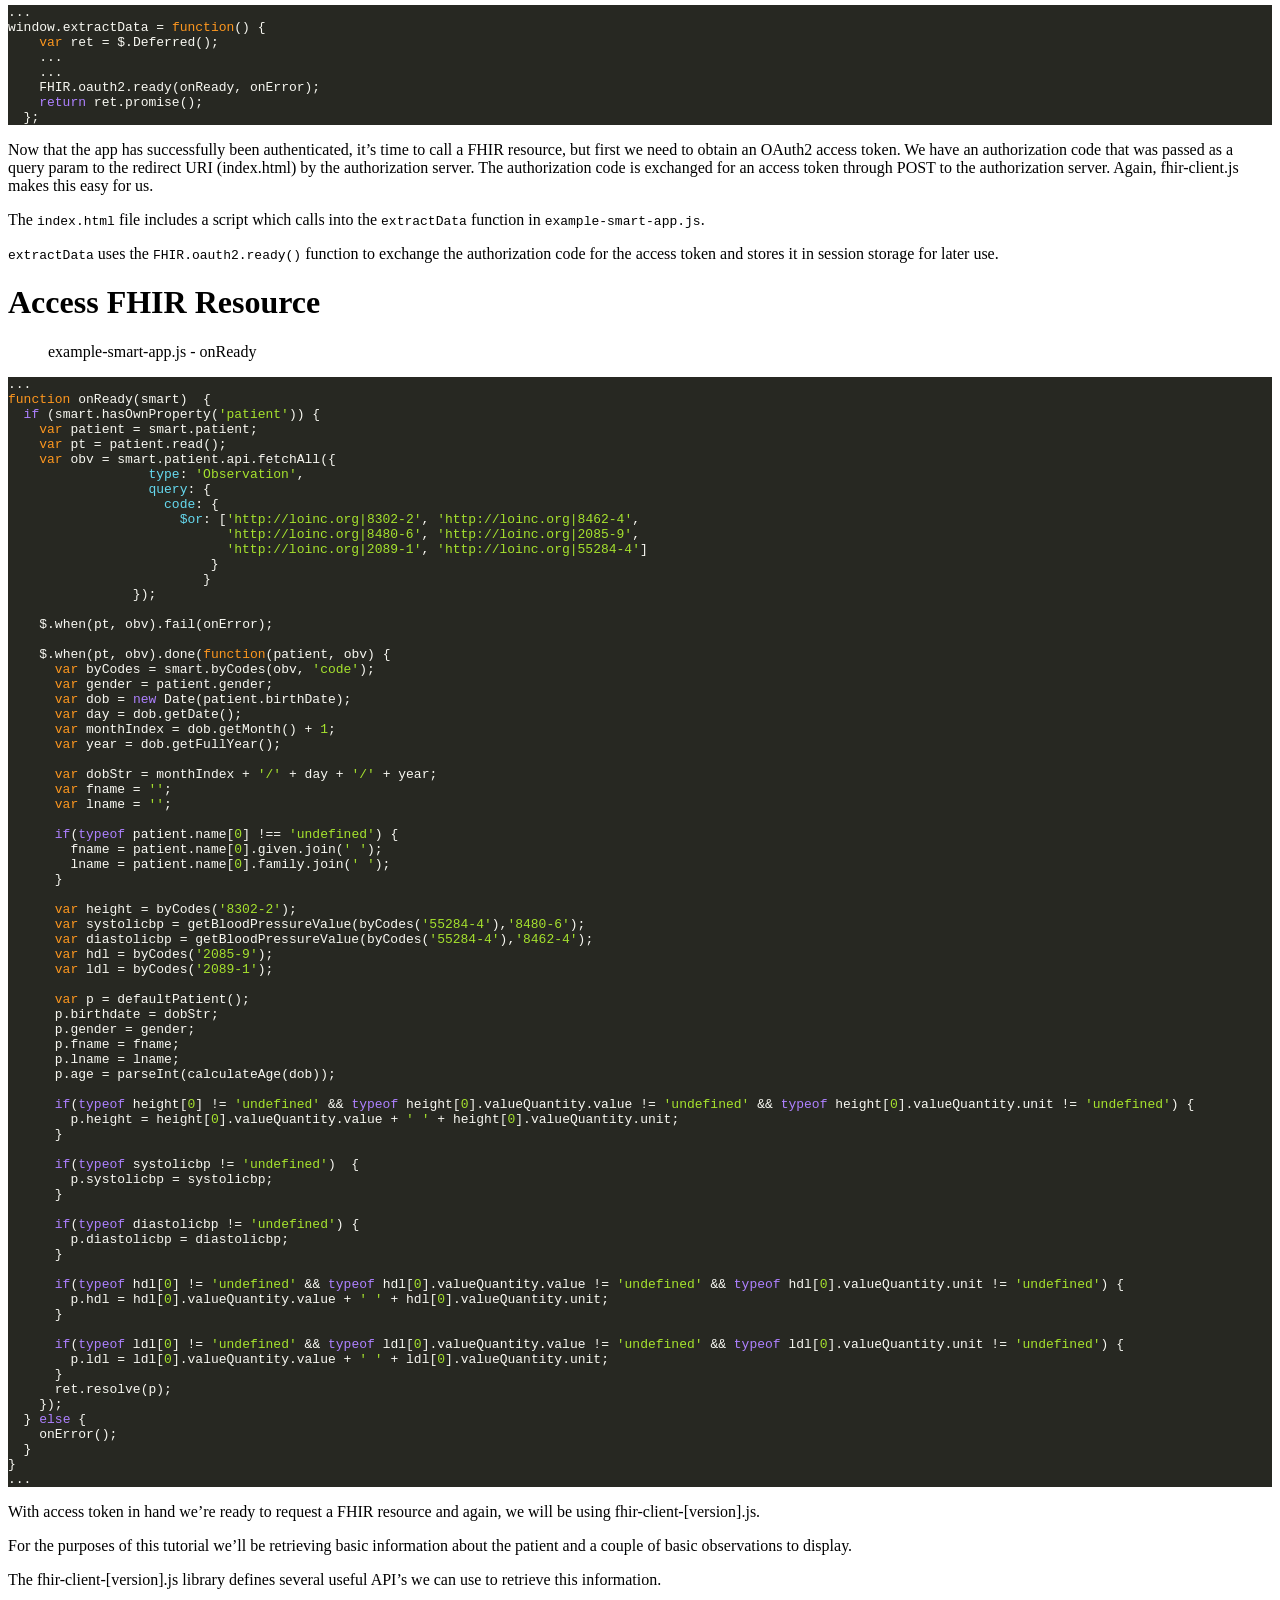
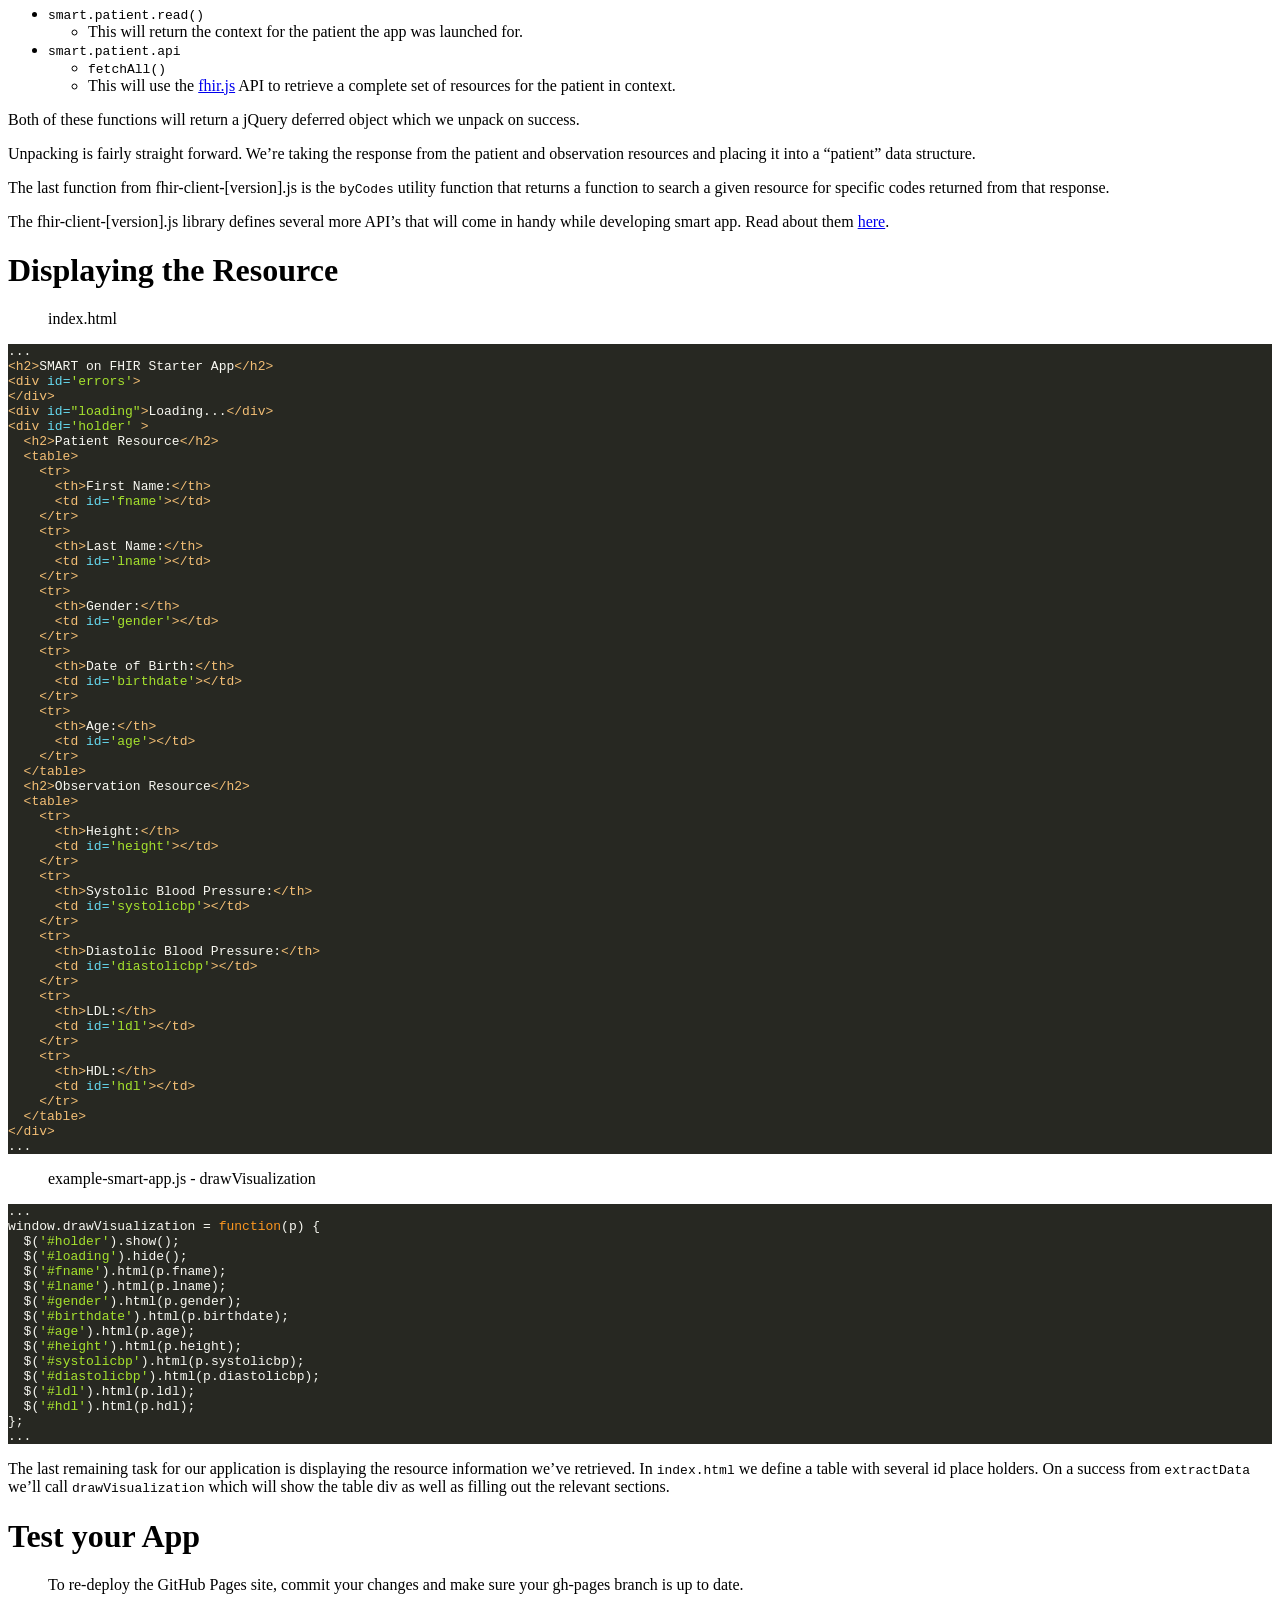
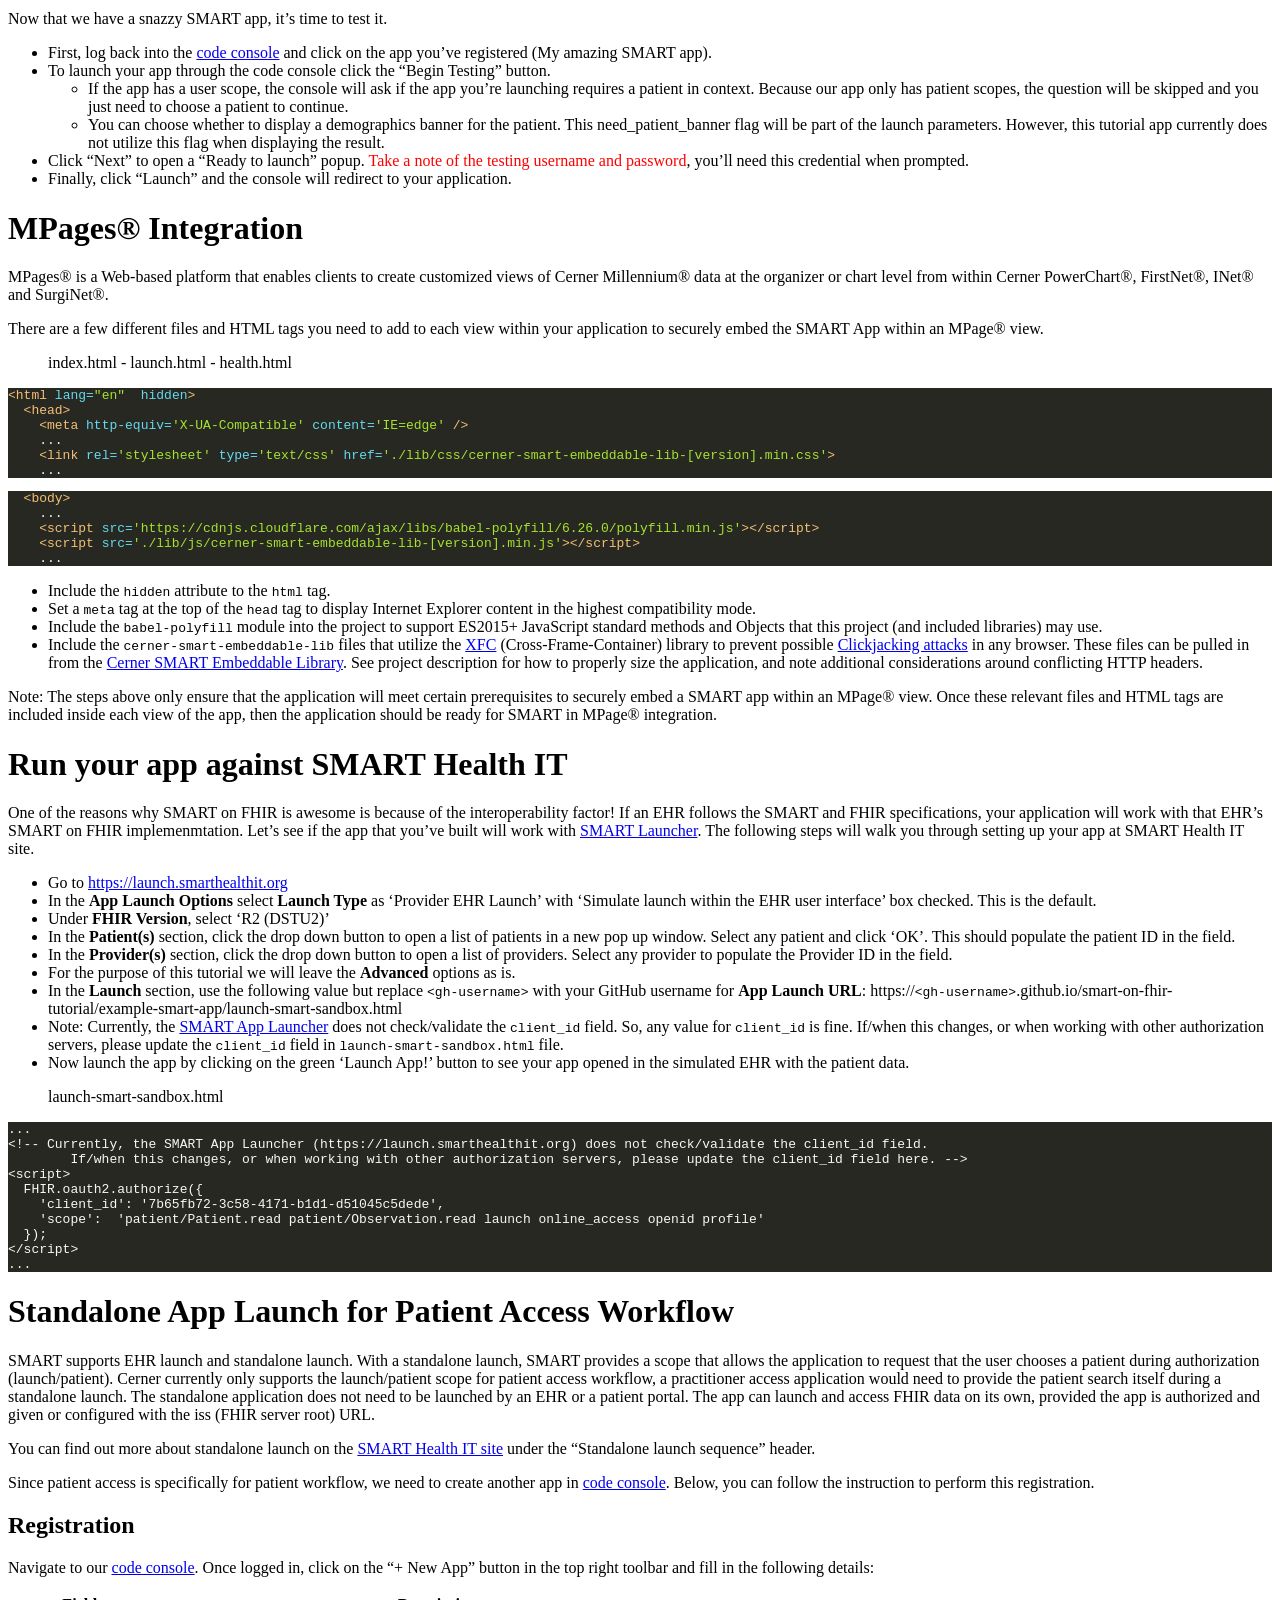
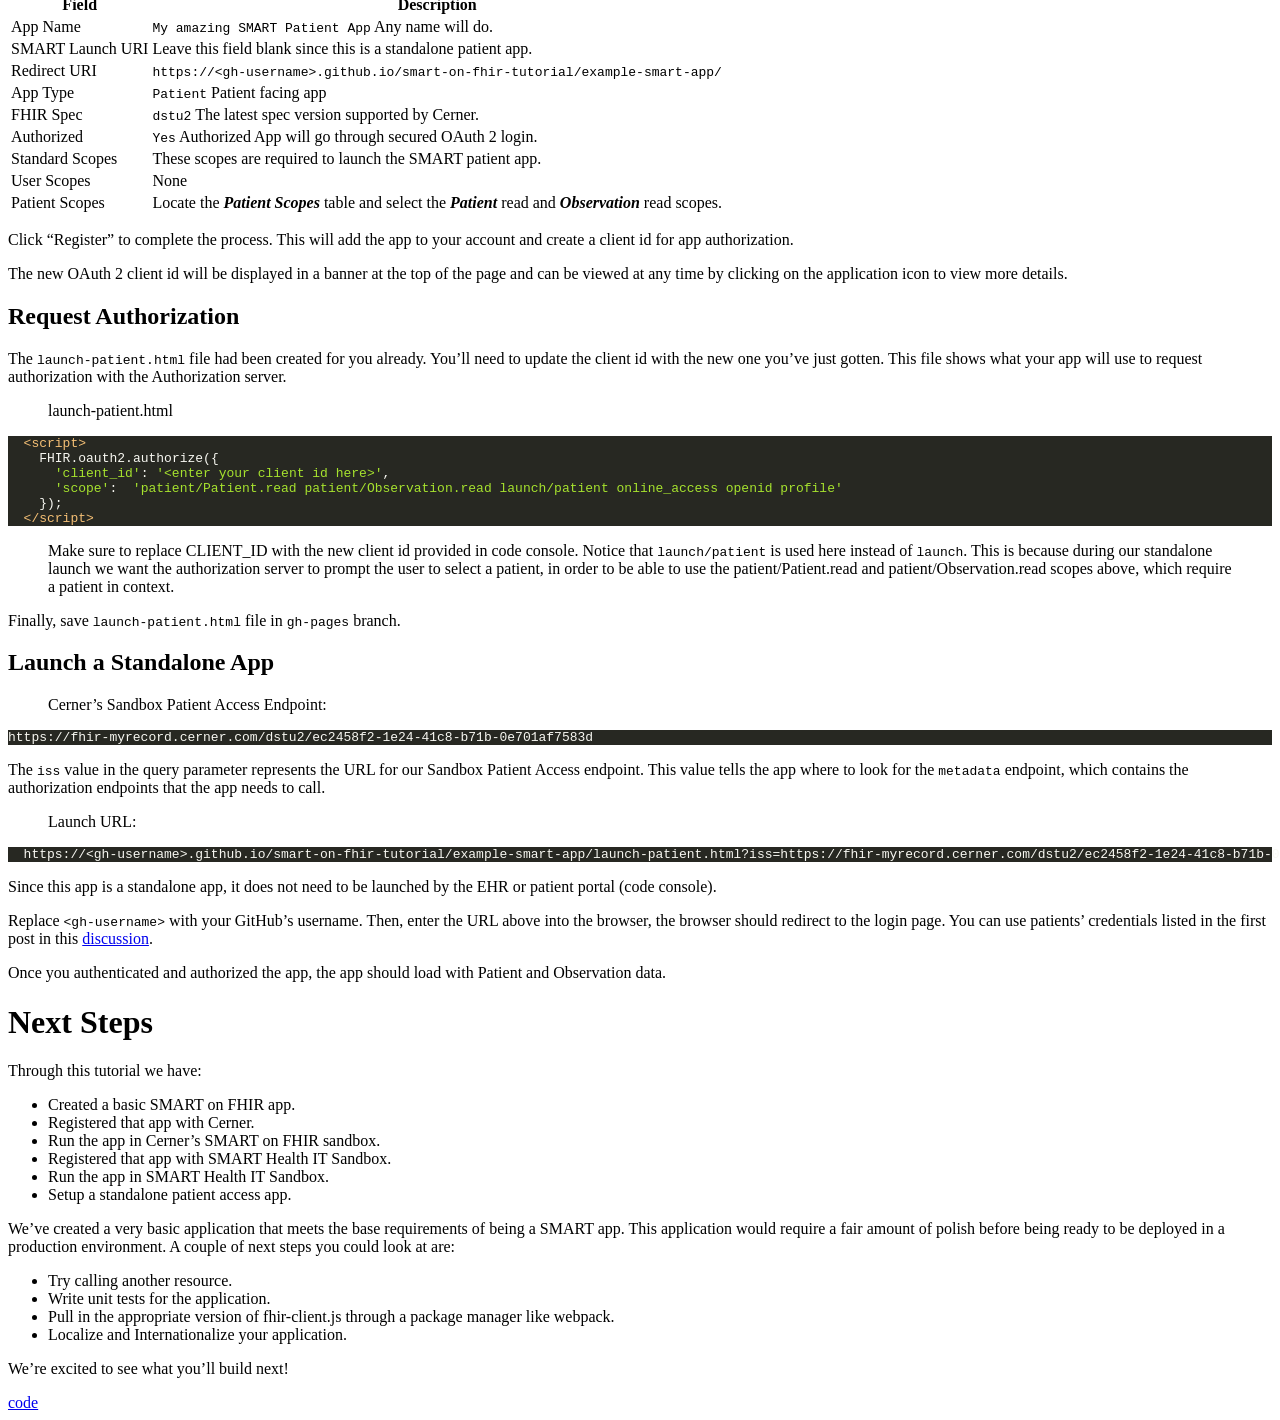
==== commit cf693fe1: "Update client_id across multiple HTML files for authorization consistency - Replaced the old client_" ====
--- a/index.html
+++ b/index.html
@@ -711,7 +711,7 @@
         If/when this changes, or when working with other authorization servers, please update the client_id field here. --&gt;
 &lt;script&gt;
   FHIR.oauth2.authorize({
-    'client_id': 'f3bd5c67-dd03-488e-b3d9-c3cc97bb9b8e',
+    'client_id': '7b65fb72-3c58-4171-b1d1-d51045c5dede',
     'scope':  'patient/Patient.read patient/Observation.read launch online_access openid profile'
   });
 &lt;/script&gt;
